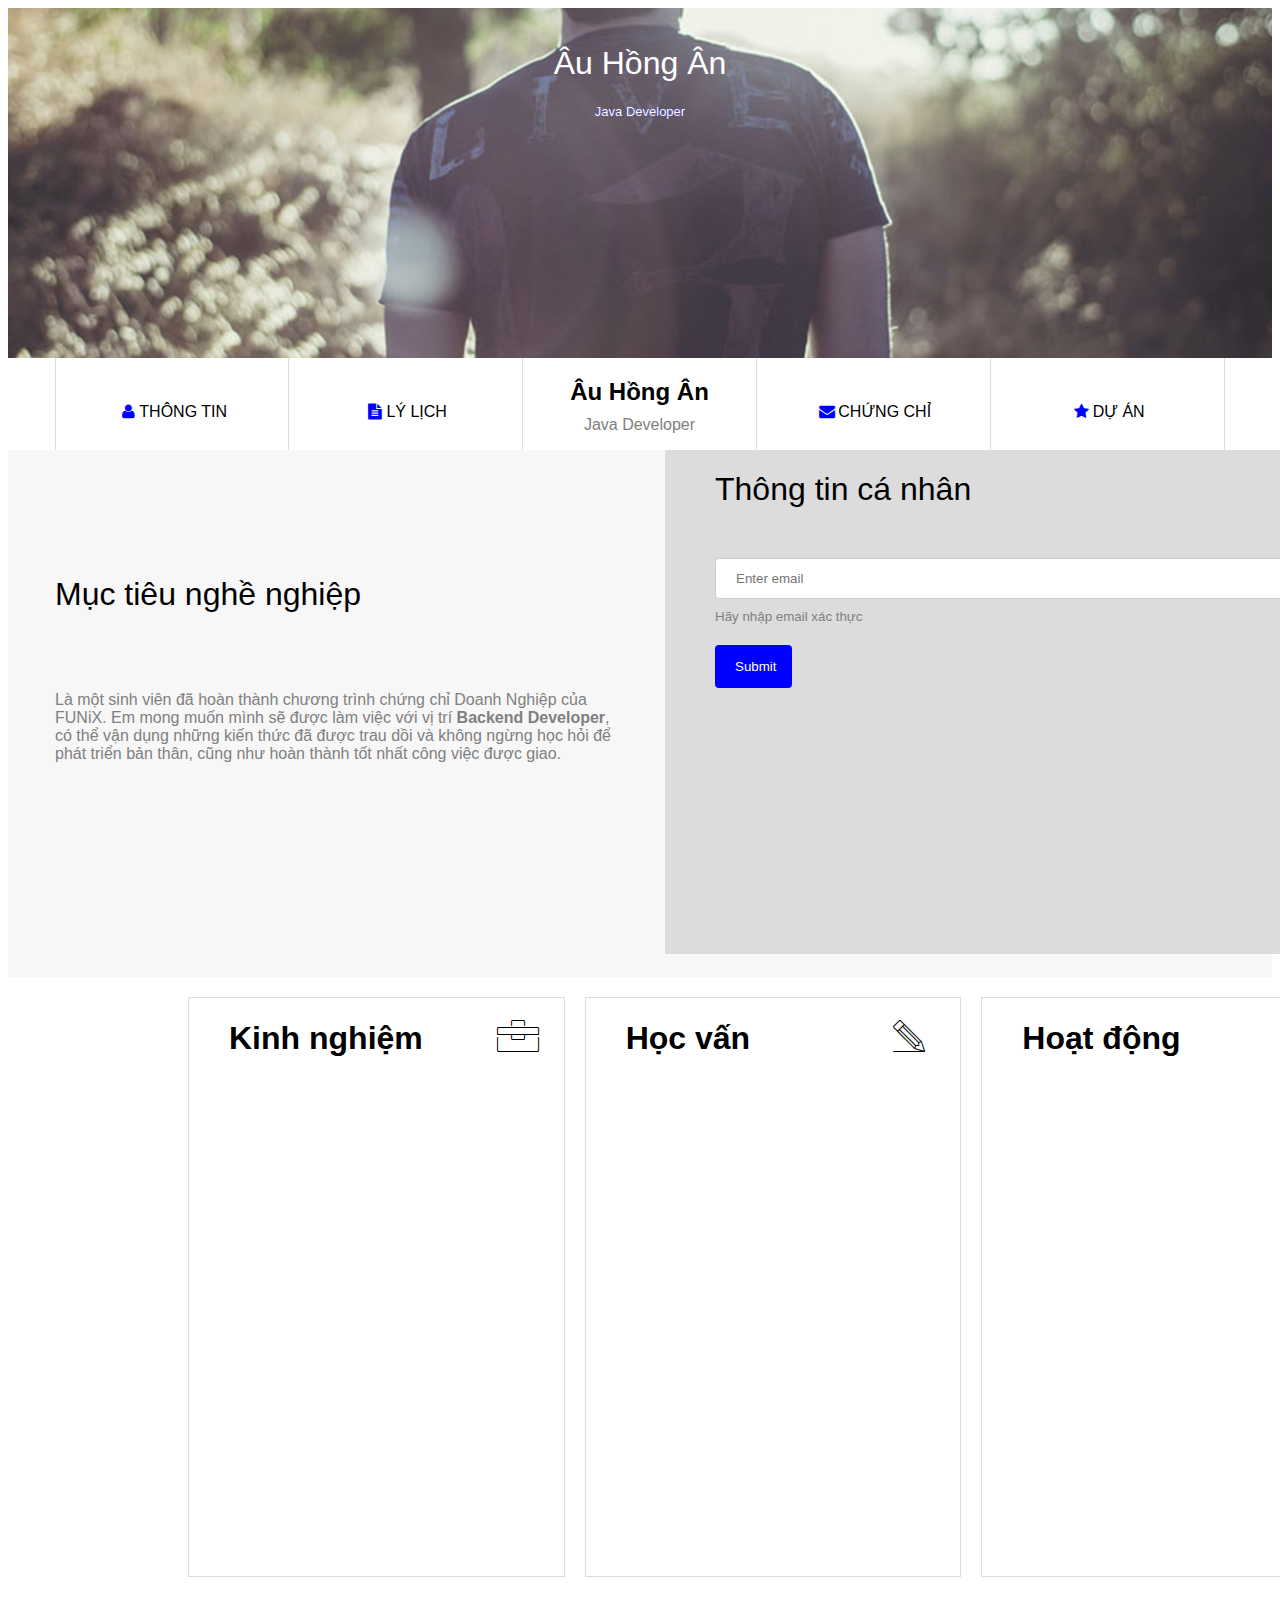
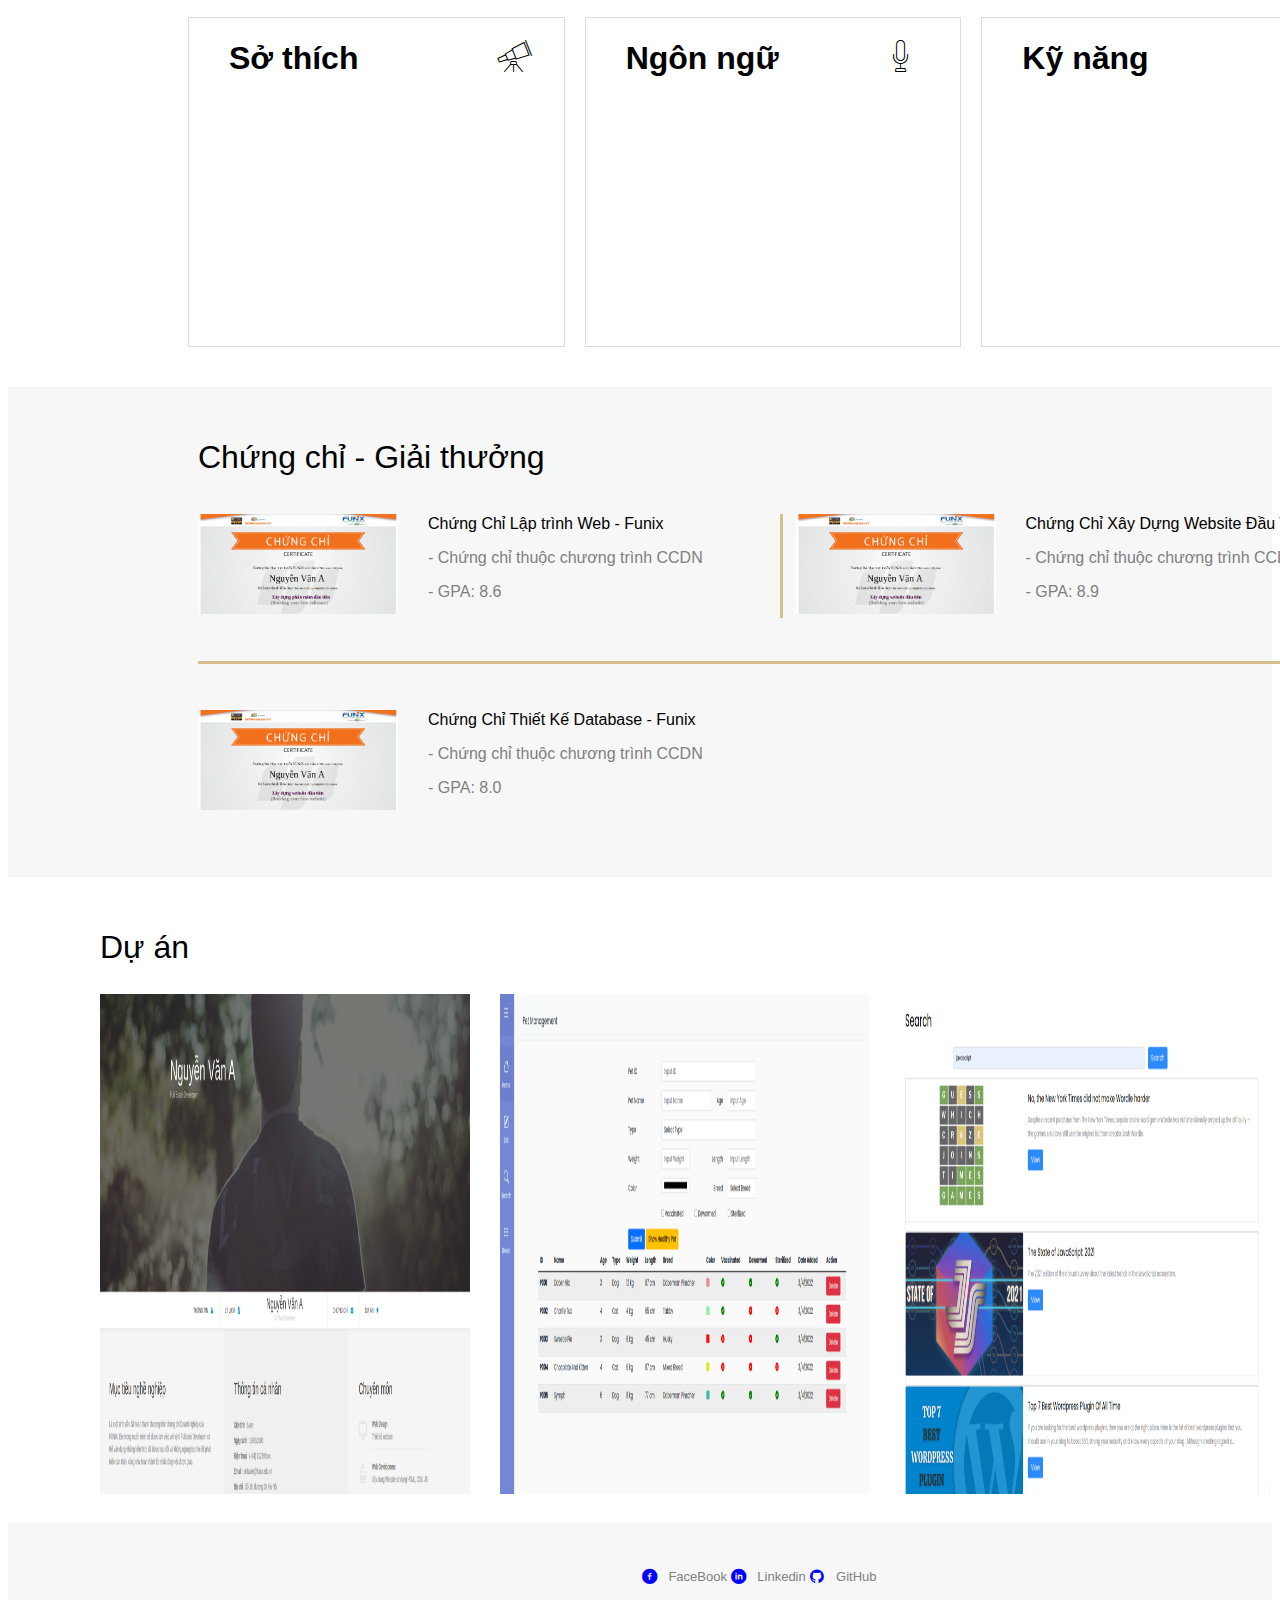
==== ASM3/index.html @ f23ddab5 "Add files via upload" ====
<!DOCTYPE html>
<html lang="en">
<head>
	<meta charset="UTF-8">
	<meta http-equiv="X-UA-Compatible" content="IE=edge">
	<meta name="viewport" content="width=device-width, initial-scale=1.0">
	<link rel="stylesheet" href="./css/laptop.css">
	<link rel="stylesheet" href="./css/tablet.css">
	<link rel="stylesheet" href="./css/mobile.css">
	<link rel="stylesheet" href="./css/font.css">
	<script src="./js/Js.js"></script>
	
	<title>Assignment 03</title>

</head>
<body onload="OnPageLoading()">
	
	<!--Banner  -->
	<div class="banner">
		<img src="./images/banner.jpg" alt="banner">
		<div class="title">
			<h1>Âu Hồng Ân</h1>
			<p >Java Developer</p>
		</div>
	</div>

	<!--Ending Banner  -->


	<!--Navbar  -->
	
	<section id="nav-bar">
		<nav class="container">
			<a id="info"><i class="icon-user"></i>Thông tin</a>
			<a><i class="icon-doc-text-inv mobile"></i>Lý lịch</a>
			<div  class="title2">
				<h2 class="namepos">Âu Hồng Ân</h2>
				<p class="namepos">Java Developer</p>
			</div>
			<a><i class="icon-mail-alt mobile-cer"></i>Chứng chỉ</a>
			<a> <i class="icon-star-1 mobile-project"></i>Dự Án</a>
		</nav> 
	</section>

	<!--Ending Navbar  -->

	<!--About  -->
	<section id="about" class="bg-grey">
		<div class="container">
			<div id="item1">
				<div id="target">
					<h1 class="section-title">Mục tiêu nghề nghiệp</h1>
					<p style="padding-top: 20px">
						Là một sinh viên đã hoàn thành chương trình chứng chỉ Doanh
						Nghiệp của FUNiX. Em mong muốn mình sẽ được làm việc với vị
						trí <b>Backend Developer</b>, có thể vận dụng những kiến
						thức đã được trau dồi và không ngừng học hỏi để phát triển
						bản thân, cũng như hoàn thành tốt nhất công việc được giao.
					</p>
				</div>
			</div>
			<div id="item2">
				<div id="personal-info" style="margin-top: 20px">
					<h1 class="section-title2">Thông tin cá nhân</h1>
					<div class="input">
						<input type="text" id="femail"  placeholder="Enter email">
						<p id="msg">Hãy nhập email xác thực</p>
						<input class="submit" type="submit" value="Submit" onclick="InputEmail()">
					</div>
				
					<div class="mt-40 info">
						<p><span>Giới tính</span> : Nam</p>
						<p><span>Ngày sinh</span> : 19/05/1989</p>
						<p><span>Điện thoại</span> : (+84) 912398xxx</p>
						<p><span>Email</span> : sinhvien@funix.edu.vn</p>
						<p><span>Địa chỉ</span> : Quận 6, Sài Gòn</p>
						<p><span>Website</span> : https://abc.tech</p>
					</div>
					
					<div class="icon">
						<a class="icon-twitter"></a>
						<a class="icon-facebook"></a>
						<a class="icon-google"></a>
						<a class="icon-linkedin"></a>
					</div>
					
				</div>
			</div>
		
			
			
		</div>
	</section>

	<!--Ending About  -->

	<!--JobInfo  -->

	<section id="job-info">
		<div class="container">
			<div id="experience" class="div">
				<div class="SubDiv">
					<h1>Kinh nghiệm</h1>
					<h1 class="ic-toolbox"></h1>
					<p class="view">Viewmore</p>
					
				</div>

				<div class="SubDiv2">
					<input type="radio" checked>
					<label>Java Backend Developer Công Ty X</label>
					<div class="timeline">
						<p>5/2022 - </p>
						<p id="current">Hiện tại</p>
					</div>
					<div class="content">
						<p>- Xây dựng, phát triển Website trên thiết kế yêu cầu đã có</p>
						<p>- Sử dụng Mysql, SqlServer, và truy vấn SQL</p>
						<p>- Dùng ngôn ngữ lập trình Java</p>
					</div>
					
					<br>
					
					<input type="radio" checked>
					<label>.Net Backend Developer Công Ty Y</label>
					<div class="timeline">
						<p>6/2021-4/2022 </p>
					</div>
					<div class="content">
						<p>- Xây dựng, phát triển Website trên thiết kế yêu cầu đã có</p>
						<p>- Sử dụng Mysql, SqlServer, và truy vấn SQL, C#</p>
					</div>
				</div>
				
			</div>
			<div id ="education" class="div">
				<div class="SubDiv">
					<h1 id="edu">Học vấn</h1>
					<h1 class="ic-pencil"></h1>	
					<p id="viewmoreedu"class="view">Viewmore</p>
				</div>

				<div class="SubDiv2">
					<input type="radio" checked>
					<label>Funix</label>
					<div class="timeline">
						<p>6/2021-5/2022 </p>
					</div>
					<div class="content">
						<p>- Chứng chỉ doanh nghiệp Java Developer</p>
						<p>- GPA: 8/10</p>
					</div>
					<br>
					<input type="radio" checked>
					<label>Cử Nhân Đại Học Khoa Học Tự Nhiên</label>
					<div class="timeline">
						<p>12/2018-7/2022 </p>
					</div>
					<div class="content">
						<p>- Chuyên ngành IT</p>
						<p>- GPA 7/10</p>
					</div>
					<br>
					<input type="radio" checked>
					<label>Cử Nhân UEH</label>
					<div class="timeline">
						<p>12/2016-7/2018 </p>
					</div>
					<div class="content">
						<p>- Kế Toán Doanh Nghiệp</p>
						<p>- GPA 6/10</p>
					</div>
				</div>
				
			</div>
			<div id ="operation" class="div" >
				<div class="SubDiv">
					<h1>Hoạt động</h1>
					<h1 class="ic-toolbox"></h1>
					<p class="view">Viewmore</p>
				</div>

				<div class="SubDiv2">
					<input type="radio" checked>
					<label>FPT Edu Hackathon 2019</label>
					<div class="timeline">
						<p>3/2019-5/2019</p>
					</div>
					<div class="content">
						<p>- Giải 3 bảng A</p>
						<p>- Đề tài: Trang web phân loại rác</p>
					</div>
					<br>
					<input type="radio" checked>
					<label>Câu lạc bộ Z</label>
					<div class="timeline">
						<p>8/2016-8/2017 </p>
					</div>
					<div class="content">
						<p>- Trưởng ban chuyên môn</p>
					</div>
				</div>
				
			</div>
			<div id="favourite" class="div">
				<div class="SubDiv">
					<h1>Sở thích</h1>
					<h1 class="ic-telescope"></h1>
					<p class="view">Viewmore</p>
				</div>
				<div class="Icon">
					<div class="fav">
						<h1 class="ic-megaphone"></h1>
						
					</div class="fav">
					<div class="fav">
						<h1 class="ic-strategy" style="margin-left: 18px"></h1>
					</div>
					<div class="fav">
						<h1 class="ic-hotairballoon" style="margin-left: 15px"></h1>
					</div>
					
					<div class="fav">
						<h1 class="ic-basket"></h1>
					</div>
					
				</div>
				<div id="ic" class="titlefavou" >
				
					<p>Âm Nhạc</p>
					<p>Chơi Game</p>
					<p>Du Lịch</p>
					<p>Nấu Ăn</p>
				</div>
				
				
			
			</div>
			<div id="language" class="div">
				<div class="SubDiv">
					<h1>Ngôn ngữ</h1>
					<h1 class="ic-mic"></h1>
					<p class="view">Viewmore</p>
				</div>
				<div class="evaluation">
					<div>
						<p>Tiếng Anh - IELTS 7.0</p>
						<div class="Inlines">
						 	<p class="inline" style="background-color: blue"></p>
							<p class="inline" style="background-color: blue"></p>
							<p class="inline"></p>
						</div>
						<p>Tiếng Nhật - JLPT N4</p>
						<div class="Inlines">
						 	<p class="inline" style="background-color: blue"></p>
							<p class="inline"></p>
							<p class="inline"></p>
						</div>
					</div>
		
				</div>
				
			</div>
			<div id="skills" class="div">
				<div class="SubDiv">
					<h1>Kỹ năng</h1>
					<h1 class="ic-tools-2"></h1>
					<p class="view">Viewmore</p>
				</div>
				<div class="evaluation">
					<div>
						<p>DSA/GT/DB: Intermediate</p>
						<div class="Inlines">
							<p class="inline" style="background-color: blue"></p>
							<p class="inline" style="background-color: blue"></p>
							<p class="inline"></p>
						</div>
						<p>Java: Intermediate </p>
						<div class="Inlines">
						 	<p class="inline" style="background-color: blue"></p>
							<p class="inline" style="background-color: blue"></p>
							<p class="inline"></p>
						</div>
						<p>C#: Intermediate </p>
						<div class="Inlines">
						 	<p class="inline" style="background-color: blue"></p>
							<p class="inline" style="background-color: blue"></p>
							<p class="inline"></p>
						</div>
				
					</div>
				</div>
			</div>
			
		</div>
	</section>
	<!--Mobile -->
	<section id="job-info-mobile">
		<div class="container">
			<div id="experience" class="div">
				<div class="SubDiv">
					<h1>Kinh nghiệm</h1>
					<h1 class="ic-toolbox"></h1>
					<p class="view">Viewmore</p>
					
				</div>

				<div class="SubDiv2">
					<input type="radio" checked>
					<label>Java Backend Developer Công Ty X</label>
					<div class="timeline">
						<p>5/2022 - </p>
						<p id="current">Hiện tại</p>
					</div>
					<div class="content">
						<p>- Xây dựng, phát triển Website trên thiết kế yêu cầu đã có</p>
						<p>- Sử dụng Mysql, SqlServer, và truy vấn SQL</p>
						<p>- Dùng ngôn ngữ lập trình Java</p>
					</div>
					
					<br>
					
					<input type="radio" checked>
					<label>.Net Backend Developer Công Ty Y</label>
					<div class="timeline">
						<p>6/2021-4/2022 </p>
					</div>
					<div class="content">
						<p>- Xây dựng, phát triển Website trên thiết kế yêu cầu đã có</p>
						<p>- Sử dụng Mysql, SqlServer, và truy vấn SQL, C#</p>
					</div>
				</div>
				
			</div>
			<div id ="education" class="div">
				<div class="SubDiv">
					<h1 id="edu">Học vấn</h1>
					<h1 class="ic-pencil"></h1>	
					<p id="viewmoreedu"class="view">Viewmore</p>
				</div>

				<div class="SubDiv2">
					<input type="radio" checked>
					<label>Funix</label>
					<div class="timeline">
						<p>6/2021-5/2022 </p>
					</div>
					<div class="content">
						<p>- Chứng chỉ doanh nghiệp Java Developer</p>
						<p>- GPA: 8/10</p>
					</div>
					<br>
					<input type="radio" checked>
					<label>Cử Nhân Đại Học Khoa Học Tự Nhiên</label>
					<div class="timeline">
						<p>12/2018-7/2022 </p>
					</div>
					<div class="content">
						<p>- Chuyên ngành IT</p>
						<p>- GPA 7/10</p>
					</div>
					<br>
					<input type="radio" checked>
					<label>Cử Nhân UEH</label>
					<div class="timeline">
						<p>12/2016-7/2018 </p>
					</div>
					<div class="content">
						<p>- Kế Toán Doanh Nghiệp</p>
						<p>- GPA 6/10</p>
					</div>
				</div>
				
			</div>
			<div id ="operation" class="div" >
				<div class="SubDiv">
					<h1>Hoạt động</h1>
					<h1 class="ic-toolbox"></h1>
					<p class="view">Viewmore</p>
				</div>

				<div class="SubDiv2">
					<input type="radio" checked>
					<label>FPT Edu Hackathon 2019</label>
					<div class="timeline">
						<p>3/2019-5/2019</p>
					</div>
					<div class="content">
						<p>- Giải 3 bảng A</p>
						<p>- Đề tài: Trang web phân loại rác</p>
					</div>
					<br>
					<input type="radio" checked>
					<label>Câu lạc bộ Z</label>
					<div class="timeline">
						<p>8/2016-8/2017 </p>
					</div>
					<div class="content">
						<p>- Trưởng ban chuyên môn</p>
					</div>
				</div>
				
			</div>
			<div id="favourite" class="div">
				<div class="SubDiv">
					<h1>Sở thích</h1>
					<h1 class="ic-telescope"></h1>
					<p class="view">Viewmore</p>
				</div>
				<div class="Icon">
					<div class="fav">
						<h1 class="ic-megaphone"></h1>
						
					</div class="fav">
					<div class="fav">
						<h1 class="ic-strategy" style="margin-left: 18px"></h1>
					</div>
					<div class="fav">
						<h1 class="ic-hotairballoon" style="margin-left: 15px"></h1>
					</div>
					
					<div class="fav">
						<h1 class="ic-basket"></h1>
					</div>
					
				</div>
				<div id="ic" class="titlefavou" >
				
					<p>Âm Nhạc</p>
					<p>Chơi Game</p>
					<p>Du Lịch</p>
					<p>Nấu Ăn</p>
				</div>
				
				
			
			</div>
			<div id="language" class="div">
				<div class="SubDiv">
					<h1>Ngôn ngữ</h1>
					<h1 class="ic-mic"></h1>
					<p class="view">Viewmore</p>
				</div>
				<div class="evaluation">
					<div>
						<p>Tiếng Anh - IELTS 7.0</p>
						<div class="Inlines">
						 	<p class="inline" style="background-color: blue"></p>
							<p class="inline" style="background-color: blue"></p>
							<p class="inline"></p>
						</div>
						<p>Tiếng Nhật - JLPT N4</p>
						<div class="Inlines">
						 	<p class="inline" style="background-color: blue"></p>
							<p class="inline"></p>
							<p class="inline"></p>
						</div>
					</div>
		
				</div>
				
			</div>
			<div id="skills" class="div">
				<div class="SubDiv">
					<h1>Kỹ năng</h1>
					<h1 class="ic-tools-2"></h1>
					<p class="view">Viewmore</p>
				</div>
				<div class="evaluation">
					<div>
						<p>DSA/GT/DB: Intermediate</p>
						<div class="Inlines">
							<p class="inline" style="background-color: blue"></p>
							<p class="inline" style="background-color: blue"></p>
							<p class="inline"></p>
						</div>
						<p>Java: Intermediate </p>
						<div class="Inlines">
						 	<p class="inline" style="background-color: blue"></p>
							<p class="inline" style="background-color: blue"></p>
							<p class="inline"></p>
						</div>
						<p>C#: Intermediate </p>
						<div class="Inlines">
						 	<p class="inline" style="background-color: blue"></p>
							<p class="inline" style="background-color: blue"></p>
							<p class="inline"></p>
						</div>
				
					</div>
				</div>
			</div>
			
		</div>
	</section>
	<!--Mobile -->
	<!--Ending JobInfo  -->

	<!--certificate  -->
	<section id="certificate" class="bg-grey">
		<div class="container">
			<h1 class="section-title">
				Chứng chỉ - Giải thưởng
			</h1>
			<div class="detail">
				<div class="row1">
					<div class="column">
						<div class="column1" id="cell00">
							<div class="subcolumn">
								<div class="subcolumn1" >
									<img src="./images/Cert_PRF.png" width="200" height="100">
								</div>
								<div class="subcolumn2">
									<div class="namecer">
										<p>Chứng Chỉ Lập trình Web - Funix</p>
									</div>
									<div class="contentcer">
										<p>- Chứng chỉ thuộc chương trình CCDN</p>
										<p>- GPA: 8.6</p>
									</div>
									
								</div>
							</div>
						</div>
						<div class="column2">
							<div class="subcolumn">
								<div class="subcolumn1">
									<img src="./images/Cert_WEB.png" width="200" height="100">
								</div>
								<div class="subcolumn2">
									<div class="namecer">
										<p>Chứng Chỉ Xây Dựng Website Đầu Tiên</p>
									</div>
									<div class="contentcer">
										<p>- Chứng chỉ thuộc chương trình CCDN</p>
										<p>- GPA: 8.9</p>
									</div>
									
								</div>
							</div>
						</div>
					</div>
			
				</div>
				<div class="row2">
					<div class="column">
						<div class="column1" style="margin-top: 45px;">
							<div class="subcolumn">
								<div class="subcolumn1" >
									<img src="./images/Cert_DBI.png" width="200" height="100">
								</div>
								<div class="subcolumn2">
									<div class="namecer">
										<p>Chứng Chỉ Thiết Kế Database - Funix</p>
									</div>
									<div class="contentcer">
										<p>- Chứng chỉ thuộc chương trình CCDN</p>
										<p>- GPA: 8.0</p>
									</div>
									
								</div>
							</div>
						</div>
						
					</div>
					
				</div>
				<div class="row3">
					<div class="column">
						<div class="column1" style="margin-top: 45px;">
							<div class="subcolumn">
								<div class="subcolumn1" >
									<img src="./images/Cert_DBI.png" width="200" height="100">
								</div>
								<div class="subcolumn2">
									<div class="namecer">
										<p>Chứng Chỉ Xây Dựng Website Đầu Tiên</p>
									</div>
									<div class="contentcer">
										<p>- Chứng chỉ thuộc chương trình CCDN</p>
										<p>- GPA: 8.9</p>
									</div>
									
								</div>
							</div>
						</div>
						
					</div>
					
				</div>
			</div>

		</div>
	</section>
	<!--Ending certificate  -->

	<!--Project  -->
	<section id="project">
		<div class="container">
			<h1 class="section-title">
				Dự án
			</h1>
			<div class="colProject">
				<div class="project">
					<img id="img-project1" class="img-project" src="./images/project_1.png">
				</div>
				<div class="project">
					<img id="img-project2" class="img-project" src="./images/project_2.png">
				</div>
				<div class="project">
					<img id="img-project3" class="img-project" src="./images/project_3.png">
				</div>
			</div>
		</div>
	</section>
	<!--Ending Project  -->

	<!--footer-->
	<section id="footer" class="bg-grey">
		<div class="container">
			<div class="foot">
				<p class="ficon icon-facebook-circled"></p>
				<p class="content">FaceBook</p>
			</div>
			<div id="f1" class="foot" >
				<p class="ficon icon-linkedin-circled"></p>
				<p class="content">Linkedin</p>
			</div>
			<div id="f2" class="foot">
				<p class="ficon icon-github-circled"></p>
				<p class="content">GitHub</p>
			</div>
			
		</div>
	</section>
	<!--Ending footer-->
</body>
</html>
---- ASM3/css/laptop.css ----
/*{
   margin:10px;
}*/

.bg-grey {
  background: #f7f7f7;
    margin-top: -20px;
}

#about{
    margin-top: -20px;
}
section > .container{
    width: 1170px;
    margin: auto;
    display: block;

}

#nav-bar {
    text-align: center;
    padding-top: 30px;

    
}

/*Banner*/
.banner {
    position: relative;
    text-align: center;
    color: white;
    height: 350px;
    
}

.banner img {
    width: 100%;
    height: 100%;
    object-fit: cover;
    
}

.title {
    position: absolute;
    top: 20%;
    left: 50%;
    font-family: Arial;
    transform: translate(-50%, -50%);
    
}

.title h1 {
    font-weight: 100;
    
}

.title p {
    margin-top: 5%;
    text-shadow: 0 0px blue;
    font-size: small;
}


/*Navbar*/
.container {
    display: grid;
    grid-template-columns : repeat(5,1fr);
    font-family: Arial;
    
}

#nav-bar .container {
    display: grid;
    grid-template-columns : repeat(5,1fr);
    margin-top: -30px;
    
}

#nav-bar a{
    border-right: 0.25px solid gainsboro;
    padding-top: 45px;
    text-transform: uppercase;   
}

.title2 {
    border-right: 0.25px solid gainsboro;
}

.title2 p {
    margin-top: -10px;
    color: gray;
}

#info {
   border-left: 0.25px solid gainsboro;
   font-size: medium;
}

i {
    color: blue;
}


/*About*/
#about .container{
    display: grid;
    grid-template-columns : 1fr 1fr;
    grid-template-rows: 0.5fr 0.10fr;
    margin-top: 20px;
    gap: 50px;
    
    align-items: center;
    
}

.icon a {
    color: blue;
}

.icon {
    padding-left: 50px;
}

#item2 {
   
    background-color: gainsboro;
    margin-bottom: -70px;
    margin-right: -150px;
}

.section-title {
    
    padding-right: 30px;
    margin-bottom: 58px;
    font-weight: 100;
    
}

#target p {
   color: grey;
}


.section-title2 {
    padding-left: 50px;
    font-weight: 100;
}

.mt-40 {
    padding-top: -20px;
    padding-left: 50px;
    visibility: hidden;
    
}


.mt-40 p{
    color: grey;
}

.mt-40 span{
    color: black;
}
/*ASM3*/
input[type=text], select {
    width: 100%;
    padding: 12px 20px;
    margin: 8px 0;
    display: inline-block;
    border: 1px solid #ccc;
    border-radius: 4px;
    box-sizing: border-box;
  }
  
  input[type=submit] {
    width: 12%;
    background-color: blue;
    text-align: center;
    color: white;
    padding: 14px 20px;
    margin: 8px 0;
    border: none;
    border-radius: 4px;
    cursor: pointer;
  }
  
  input[type=submit]:hover {
    background-color: blue;
    
  }
  
  .input {
    border-radius: 5px;
    background-color: gainsboro;
    padding: 20px;
    margin-left: 30px;
  }

  .input p {
    margin-top: 2px;
    color: grey;
    font-size: smaller;
  }


/*JOBINFO*/
#job-info{
    width: 2000px;
    height: 1000px;
}

#job-info .container {
    display: grid;
    grid-template-columns: 1fr 1fr 1fr;
    grid-template-rows: 600px 350px;
    gap: 20px;
    margin-left: 180px;
}

#job-info .container .div {
    border:1px solid gainsboro;
    margin-top: 20px;
}
.icon {
    visibility: hidden;
}

.SubDiv {
    display: grid;
    grid-template-columns: 4fr 1fr;
    margin-left: 40px;
}

.SubDiv2 {
    margin-left: 35px;
}

.timeline {
    display: flex;
    margin-left: 20px;
    font-style: italic;
    margin-top: -5px;
    font-size: small;
    color: grey;
}

#current {
    border-radius: 5px;
    border: 2px solid blue;
    background-color: blue;
    color: white;
}

.content {
    margin-left: 20px;
    font-size: small;
    color: grey;   
}

.fav {
    
    color: blue;
    height: 55px;
    width: 55px;
    border-radius: 50%;
    border: 2px solid blue;
}

.Icon {
    display: grid;
    grid-template-columns: 0.25fr 0.25fr 0.25fr 0.20fr;
    margin-left: 40px;

}

.fav h1{
    margin-left: 10px;
    margin-top: 10px;
}

.titlefavou {
    display: grid;
    grid-template-columns: 0.25fr 0.25fr 0.25fr 0.20fr;
    margin-left: 18px;
    text-align: center;
    color: grey;
}

/* EngLish and Skill */
.evaluation{
    
    display: grid;
    grid-template-rows: 1fr 1fr  1fr 1fr;
    row-gap: 20px;
    margin-left: 40px;
    color: grey;
    
}

/*Line of Evaluation */

.inline {
    background: gray;
    display: inline-block;
    height: 2px;
    margin-right: 10px;
    width: 45px;
    
}

.Inlines {
    margin-top: -20px;
}

/* Certification */

#certificate {
    height: 490px;
    margin-top: 10px;
}

#certificate .container {
    margin-left: 190px;
    padding-top: 30px;
}

.detail {
    display: grid;
    grid-template-rows: 150px 150px ;
    row-gap: 1px;
    margin-top: -20px;
    
}

.column {
    display: grid;
    grid-template-columns: 2fr 2fr ;
    gap: 1px;
}

.column2 {
    margin-left: 12px;
}

.subcolumn {
    display: grid;
    grid-template-columns: 0.5fr 1.5fr ;
    gap: 30px;

}

.subcolumn2 {
    margin-top: -15px;
}

#cell00 {
    border-right-style: solid;
    border-right-color: #d6c08d;
}

.row1 {
    border-bottom-style: solid;
    border-bottom-color: #d6c08d;
}

.contentcer {
    color: gray;
}

/*Project */

#project {
    height: 635px;    
}

#project {
    margin-left: 90px;
    padding-top: 30px;
}


.colProject {
    display: grid;
    grid-template-columns: 1fr 1fr 1fr ;
    gap: 30px;
    height: 495px;
    margin-top: -30px;
}

.project img{
    width: 370px; 
    height: 500px;
}

/*footer*/

#footer {
    height: 100px;
}

#footer .container {
    display: flex;
    margin-left: 630px;
    padding-top: 30px;
}

.foot {
    display: flex;
}

.ficon {
    color: blue;
}

.foot .content {
    margin-left: 8px;
    margin-top: 17px;
}

#f1 #f2 {
    margin-left: 10px;
}

/*SetUP btn View*/
.view:hover{
    border-radius: 50px;
    width: 30%;
    border: 2px solid yellow;
    background-color: yellow;
    text-align: center;
    color: black;
    
}


/*Turn OF Mobile*/
#job-info-mobile {
    display: none;
}

.row3 {
    display: none;
}
---- ASM3/css/tablet.css ----
/*{
   margin:10px;
}*/

@media screen and (max-width: 961px)  {
   body {
     width: 961px;
   }

   /*banner*/
   .banner{
        width: 720px;
   }

   .banner img {
        width: 850px;
   }

   .title {
        margin-top: 70px;
        margin-left: 55px;
   }

   /*nav-bar*/
   #nav-bar .container{
       width: 700px;
       height: 114px;
       margin-left: 60px;
   }

   #nav-bar a{
    margin-top: -10px;
    height: 80px; 
    padding-top: 65px;
    
  }

  .namepos {
    visibility :hidden;
  }
   
  /*About*/

  #about {
     margin-top: 20px;
  }

  #about .container {
    width: 780px;
    margin-left: 5px;
  }

  #item2 {
    width: 480px;
    height: 400px;
  }

  input[type=submit] {
    width: 24%;
  }
  /*JobInfo */ 

  #job-info {
    width: 800px;
    height: 2000px;
  }

  #job-info .container{
      width: 750px;
      height: 1500px;
      margin-left: 70px;
      display: grid;
      grid-template-columns: 1fr 1fr;
      grid-template-rows: 500px 500px 250px;
    
  }

  #experience {
    grid-row: 1/2;
  }

  #operation {
    grid-row: 1 / span 1;
    grid-column: 2 / span 1;
  }

  #education {
    grid-row: 2 / span 1;
    grid-column: 2 / span 1;
    font-size: x-small;
    height: max-content;
  
  }

  #edu {
    font-size: x-large;
  }

  #viewmoreedu {
      font-size: medium;
  }

  #favourite {
    grid-row: 3/ span 1 ;
    grid-column: 2 / span 1;
    height: 750px;
    
  }

  #skills {
    grid-row: 2/ span 2 ;
    grid-column: 1 / span 1;
  }

  #language {
    height: 550px;
  }

  /* Certification */



  #certificate .container {
    margin-left: 80px;
    width: max-content;
 
  }

  .section-title {
    width: max-content;
  }

  .detail {
    width: 790px;
    
  }

  .row1 {
     margin-top: -10px;
  }

  /*Project*/
  #project .container {
      width: 750px;
      margin-left: -10px;
  }

  .project img{
      width: 200px;
  }

  /*footer*/
  #footer .container {
    max-width: 900px;
    margin-left: 340px;
  }

  /*Turn OF Mobile*/
  #job-info-mobile {
    display: none;
  }

  .row3 {
    display: none;
  }

}
---- ASM3/css/mobile.css ----
@media screen and (max-width: 481px)  {
    body{
        width: 390px;
    }
    /*banner*/
   .banner {
        width: 390px;
    }

    .banner img {
        width: 380px;
        height: 490px;
    }

    .title {
        margin-left: 0%;
        width: 240px;
    }

    /*nav-bar*/
    #nav-bar {
        margin-top: 400px;
    
    }
    

    #nav-bar .container {
        display: grid;
        grid-template-columns : repeat(1,1fr);
        width: 150px;
        height: 10px;
        margin-top: -80%;
        margin-left: 20px;
        
    }

    .title2 {
        height: 0;
        width: 0;
    }

    #nav-bar .container a {
        height: 0;
        border-color: white;
        width: 160px;
    }

    .mobile {
        margin-left: -25px;
    }
    
    .mobile-cer {
        margin-left: 10px;
    }

    .mobile-project{
        margin-left: -30px;
    }

    /*About*/
    #about .container {
        display: grid;
        grid-template-columns: 1fr;
        width: 148px;
    }

    #item2 {
        max-width: 380px;
    }

    .section-title2 {
        margin-left: -30px;
    }
    .input {
        margin-left: 0;
    }

    #femail  {
        margin-left: 0px;
    }

    #msg {
        margin-left: 0px;
    }

    .submit {
        margin-left: -110px;
    }

    /*JobInfor*/

    #job-info {
        display: none;
    }

    #job-info-mobile {
        display: block;
        max-width: 380px;
        margin-top: 100px;
        height: 3800px;
    }

    .div {
        max-width: 380px;
    }
    #job-info-mobile .container .div {
        border:1px solid gainsboro;
        margin-top: 20px;
    }

    .icon {
        visibility: hidden;
    }
    
    .SubDiv {
        display: grid;
        grid-template-columns: 4fr 1fr;
        margin-left: 40px;
    }
    
    .SubDiv2 {
        margin-left: 35px;
    }
    
    .timeline {
        display: flex;
        margin-left: 20px;
        font-style: italic;
        margin-top: -5px;
        font-size: small;
        color: grey;
    }
    
    #current {
        border-radius: 5px;
        border: 2px solid blue;
        background-color: blue;
        color: white;
    }
    
    .content {
        margin-left: 20px;
        font-size: small;
        color: grey;   
    }
    
    .fav {
        
        color: blue;
        height: 55px;
        width: 55px;
        border-radius: 50%;
        border: 2px solid blue;
    }
    
    .Icon {
        display: grid;
        grid-template-columns: 0.25fr 0.25fr 0.25fr 0.20fr;
        margin-left: 40px;
    
    }
    
    .fav h1{
        margin-left: 10px;
        margin-top: 10px;
    }
    
    .titlefavou {
        display: grid;
        grid-template-columns: 0.25fr 0.25fr 0.25fr 0.20fr;
        margin-left: 18px;
        text-align: center;
        color: grey;
    }
    
    /* EngLish and Skill */
    .evaluation{
        
        display: grid;
        grid-template-rows: 1fr 1fr  1fr 1fr;
        row-gap: 20px;
        margin-left: 40px;
        color: grey;
        
    }
    
    /*Line of Evaluation */
    
    .inline {
        background: gray;
        display: inline-block;
        height: 2px;
        margin-right: 10px;
        width: 45px;
        
    }
    
    .Inlines {
        margin-top: -20px;
    }
    
 

    /*certificate*/
    #certificate {
        margin-top: -130px;
    }

    

    #certificate .container{
        max-width: 380px;
        margin-left: 10px;
        margin-top: 90px;
    }

    .detail {
        max-width: 350px;
        height: 500px;
    }
    /*Turn Of Column2 of tablet and laptop*/
    .column2 {
        display: none;
    }

    .subcolumn2 {
        width: 160px;
    }

    #cell00 {
        border-right-color: white
    }



    .row2 {
        margin-top: -30px;
        border-bottom-style: solid;
        border-bottom-color: #d6c08d;
    }

    .row3 {
        display: block;
        background: #f7f7f7;
        margin-left: -10px;
        margin-right: 0px;
        
    }

    /*project*/

    #project {
        margin-top: 100px;
        margin-left: 10px;
    }

    #project .container {
       max-width: 380px;
       height: 1590px;
    }

    .colProject {
        display: list-item;
    }

    #img-project1,#img-project2,#img-project3 {
        width: 390px;
        height: 645px;
    }


    /*footer*/

    #footer {
        margin-top: 1500px;
    }

   

    #footer .container {
        width: 380px;
        margin-left: 80px;
        padding-top: 30px;
    }
    
    

}
---- ASM3/css/font.css ----
@font-face {
	font-family: 'open_sanslight';
	src: url('../fonts/OpenSans-Light-webfont.eot');
	src: url('../fonts/OpenSans-Light-webfont.eot#iefix') format('embedded-opentype'),
		url('../fonts/OpenSans-Light-webfont.woff') format('woff'),
		url('../fonts/OpenSans-Light-webfont.ttf') format('truetype'),
		url('../fonts/OpenSans-Light-webfont.svg#open_sanslight') format('svg');
	font-weight: normal;
	font-style: normal;

}

@font-face {
	font-family: 'open_sansitalic';
	src: url('../fonts/OpenSans-Italic-webfont.eot');
	src: url('../fonts/OpenSans-Italic-webfont.eot#iefix') format('embedded-opentype'),
		url('../fonts/OpenSans-Italic-webfont.woff') format('woff'),
		url('../fonts/OpenSans-Italic-webfont.ttf') format('truetype'),
		url('../fonts/OpenSans-Italic-webfont.svg#open_sansitalic') format('svg');
	font-weight: normal;
	font-style: normal;

}

@font-face {
	font-family: 'open_sanssemibold';
	src: url('../fonts/OpenSans-Semibold-webfont.eot');
	src: url('../fonts/OpenSans-Semibold-webfont.eot#iefix') format('embedded-opentype'),
		url('../fonts/OpenSans-Semibold-webfont.woff') format('woff'),
		url('../fonts/OpenSans-Semibold-webfont.ttf') format('truetype'),
		url('../fonts/OpenSans-Semibold-webfont.svg#open_sanssemibold') format('svg');
	font-weight: normal;
	font-style: normal;

}


@font-face {
	font-family: 'open_sanslight_italic';
	src: url('../fonts/OpenSans-LightItalic-webfont.eot');
	src: url('../fonts/OpenSans-LightItalic-webfont.eot#iefix') format('embedded-opentype'),
		url('../fonts/OpenSans-LightItalic-webfont.woff') format('woff'),
		url('../fonts/OpenSans-LightItalic-webfont.ttf') format('truetype'),
		url('../fonts/OpenSans-LightItalic-webfont.svg#open_sanslight_italic') format('svg');
	font-weight: normal;
	font-style: normal;

}

@font-face {
	font-family: 'open_sansregular';
	src: url('../fonts/OpenSans-Regular-webfont.eot');
	src: url('../fonts/OpenSans-Regular-webfont.eot#iefix') format('embedded-opentype'),
		url('../fonts/OpenSans-Regular-webfont.woff') format('woff'),
		url('../fonts/OpenSans-Regular-webfont.ttf') format('truetype'),
		url('../fonts/OpenSans-Regular-webfont.svg#open_sansregular') format('svg');
	font-weight: normal;
	font-style: normal;

}


@font-face {
	font-family: 'fontello';
	src: url('../fonts/fontello.eot');
	src: url('../fonts/fontello.eot#iefix') format('embedded-opentype'),
		url('../fonts/fontello.woff') format('woff'),
		url('../fonts/fontello.ttf') format('truetype'),
		url('../fonts/fontello.svg#fontello') format('svg');
	font-weight: normal;
	font-style: normal;
}

[class^="icon-"]:before,
[class*=" icon-"]:before {
	font-family: "fontello";
	font-style: normal;
	font-weight: normal;
	speak: none;

	display: inline-block;
	text-decoration: inherit;
	width: 1em;
	margin-right: .2em;
	text-align: center;
	/* opacity: .8; */

	/* For safety - reset parent styles, that can break glyph codes*/
	font-variant: normal;
	text-transform: none;

	/* fix buttons height, for twitter bootstrap */
	line-height: 1em;

	/* Animation center compensation - margins should be symmetric */
	/* remove if not needed */
	margin-left: .2em;

	/* you can be more comfortable with increased icons size */
	/* font-size: 120%; */

	/* Font smoothing. That was taken from TWBS */
	-webkit-font-smoothing: antialiased;
	-moz-osx-font-smoothing: grayscale;

	/* Uncomment for 3D effect */
	/* text-shadow: 1px 1px 1px rgba(127, 127, 127, 0.3); */
}

.icon-emo-happy:before {
	content: '\e800';
}

/* '' */
.icon-emo-wink:before {
	content: '\e801';
}

/* '' */
.icon-emo-wink2:before {
	content: '\e802';
}

/* '' */
.icon-emo-unhappy:before {
	content: '\e803';
}

/* '' */
.icon-emo-sleep:before {
	content: '\e804';
}

/* '' */
.icon-emo-thumbsup:before {
	content: '\e805';
}

/* '' */
.icon-emo-devil:before {
	content: '\e806';
}

/* '' */
.icon-emo-surprised:before {
	content: '\e807';
}

/* '' */
.icon-emo-tongue:before {
	content: '\e808';
}

/* '' */
.icon-emo-coffee:before {
	content: '\e809';
}

/* '' */
.icon-emo-sunglasses:before {
	content: '\e80a';
}

/* '' */
.icon-emo-displeased:before {
	content: '\e80b';
}

/* '' */
.icon-emo-beer:before {
	content: '\e80c';
}

/* '' */
.icon-emo-grin:before {
	content: '\e80d';
}

/* '' */
.icon-emo-angry:before {
	content: '\e80e';
}

/* '' */
.icon-emo-saint:before {
	content: '\e80f';
}

/* '' */
.icon-emo-cry:before {
	content: '\e810';
}

/* '' */
.icon-emo-shoot:before {
	content: '\e811';
}

/* '' */
.icon-emo-squint:before {
	content: '\e812';
}

/* '' */
.icon-emo-laugh:before {
	content: '\e813';
}

/* '' */
.icon-spin1:before {
	content: '\e814';
}

/* '' */
.icon-spin2:before {
	content: '\e815';
}

/* '' */
.icon-spin3:before {
	content: '\e816';
}

/* '' */
.icon-spin4:before {
	content: '\e817';
}

/* '' */
.icon-spin5:before {
	content: '\e818';
}

/* '' */
.icon-spin6:before {
	content: '\e819';
}

/* '' */
.icon-firefox:before {
	content: '\e81a';
}

/* '' */
.icon-chrome:before {
	content: '\e81b';
}

/* '' */
.icon-opera:before {
	content: '\e81c';
}

/* '' */
.icon-ie:before {
	content: '\e81d';
}

/* '' */
.icon-crown:before {
	content: '\e81e';
}

/* '' */
.icon-crown-plus:before {
	content: '\e81f';
}

/* '' */
.icon-crown-minus:before {
	content: '\e820';
}

/* '' */
.icon-marquee:before {
	content: '\e821';
}

/* '' */
.icon-glass:before {
	content: '\e822';
}

/* '' */
.icon-music:before {
	content: '\e823';
}

/* '' */
.icon-search:before {
	content: '\e824';
}

/* '' */
.icon-mail:before {
	content: '\e825';
}

/* '' */
.icon-mail-alt:before {
	content: '\e826';
}

/* '' */
.icon-mail-squared:before {
	content: '\e827';
}

/* '' */
.icon-heart:before {
	content: '\e828';
}

/* '' */
.icon-heart-empty:before {
	content: '\e829';
}

/* '' */
.icon-star-1:before {
	content: '\e82a';
}

/* '' */
.icon-star-empty-1:before {
	content: '\e82b';
}

/* '' */
.icon-star-half:before {
	content: '\e82c';
}

/* '' */
.icon-star-half-alt:before {
	content: '\e82d';
}

/* '' */
.icon-user:before {
	content: '\e82e';
}

/* '' */
.icon-user-plus:before {
	content: '\e82f';
}

/* '' */
.icon-user-times:before {
	content: '\e830';
}

/* '' */
.icon-users:before {
	content: '\e831';
}

/* '' */
.icon-male:before {
	content: '\e832';
}

/* '' */
.icon-female:before {
	content: '\e833';
}

/* '' */
.icon-child:before {
	content: '\e834';
}

/* '' */
.icon-user-secret:before {
	content: '\e835';
}

/* '' */
.icon-video:before {
	content: '\e836';
}

/* '' */
.icon-videocam:before {
	content: '\e837';
}

/* '' */
.icon-picture:before {
	content: '\e838';
}

/* '' */
.icon-camera:before {
	content: '\e839';
}

/* '' */
.icon-camera-alt:before {
	content: '\e83a';
}

/* '' */
.icon-th-large:before {
	content: '\e83b';
}

/* '' */
.icon-th:before {
	content: '\e83c';
}

/* '' */
.icon-th-list:before {
	content: '\e83d';
}

/* '' */
.icon-ok:before {
	content: '\e83e';
}

/* '' */
.icon-ok-circled:before {
	content: '\e83f';
}

/* '' */
.icon-ok-circled2:before {
	content: '\e840';
}

/* '' */
.icon-ok-squared:before {
	content: '\e841';
}

/* '' */
.icon-cancel:before {
	content: '\e842';
}

/* '' */
.icon-cancel-circled:before {
	content: '\e843';
}

/* '' */
.icon-cancel-circled2:before {
	content: '\e844';
}

/* '' */
.icon-plus:before {
	content: '\e845';
}

/* '' */
.icon-plus-circled:before {
	content: '\e846';
}

/* '' */
.icon-plus-squared:before {
	content: '\e847';
}

/* '' */
.icon-plus-squared-alt:before {
	content: '\e848';
}

/* '' */
.icon-minus:before {
	content: '\e849';
}

/* '' */
.icon-minus-circled:before {
	content: '\e84a';
}

/* '' */
.icon-minus-squared:before {
	content: '\e84b';
}

/* '' */
.icon-minus-squared-alt:before {
	content: '\e84c';
}

/* '' */
.icon-help:before {
	content: '\e84d';
}

/* '' */
.icon-help-circled:before {
	content: '\e84e';
}

/* '' */
.icon-info-circled:before {
	content: '\e84f';
}

/* '' */
.icon-info:before {
	content: '\e850';
}

/* '' */
.icon-home:before {
	content: '\e851';
}

/* '' */
.icon-link:before {
	content: '\e852';
}

/* '' */
.icon-unlink:before {
	content: '\e853';
}

/* '' */
.icon-link-ext:before {
	content: '\e854';
}

/* '' */
.icon-link-ext-alt:before {
	content: '\e855';
}

/* '' */
.icon-attach:before {
	content: '\e856';
}

/* '' */
.icon-lock:before {
	content: '\e857';
}

/* '' */
.icon-lock-open:before {
	content: '\e858';
}

/* '' */
.icon-lock-open-alt:before {
	content: '\e859';
}

/* '' */
.icon-pin:before {
	content: '\e85a';
}

/* '' */
.icon-eye:before {
	content: '\e85b';
}

/* '' */
.icon-eye-off:before {
	content: '\e85c';
}

/* '' */
.icon-tag-1:before {
	content: '\e85d';
}

/* '' */
.icon-tags:before {
	content: '\e85e';
}

/* '' */
.icon-bookmark:before {
	content: '\e85f';
}

/* '' */
.icon-bookmark-empty:before {
	content: '\e860';
}

/* '' */
.icon-flag:before {
	content: '\e861';
}

/* '' */
.icon-flag-empty:before {
	content: '\e862';
}

/* '' */
.icon-flag-checkered:before {
	content: '\e863';
}

/* '' */
.icon-thumbs-up:before {
	content: '\e864';
}

/* '' */
.icon-thumbs-down:before {
	content: '\e865';
}

/* '' */
.icon-thumbs-up-alt:before {
	content: '\e866';
}

/* '' */
.icon-thumbs-down-alt:before {
	content: '\e867';
}

/* '' */
.icon-download:before {
	content: '\e868';
}

/* '' */
.icon-upload:before {
	content: '\e869';
}

/* '' */
.icon-download-cloud:before {
	content: '\e86a';
}

/* '' */
.icon-upload-cloud:before {
	content: '\e86b';
}

/* '' */
.icon-reply:before {
	content: '\e86c';
}

/* '' */
.icon-reply-all:before {
	content: '\e86d';
}

/* '' */
.icon-forward:before {
	content: '\e86e';
}

/* '' */
.icon-quote-left:before {
	content: '\e86f';
}

/* '' */
.icon-quote-right:before {
	content: '\e870';
}

/* '' */
.icon-code:before {
	content: '\e871';
}

/* '' */
.icon-export:before {
	content: '\e872';
}

/* '' */
.icon-export-alt:before {
	content: '\e873';
}

/* '' */
.icon-share:before {
	content: '\e874';
}

/* '' */
.icon-share-squared:before {
	content: '\e875';
}

/* '' */
.icon-pencil:before {
	content: '\e876';
}

/* '' */
.icon-pencil-squared:before {
	content: '\e877';
}

/* '' */
.icon-edit:before {
	content: '\e878';
}

/* '' */
.icon-print:before {
	content: '\e879';
}

/* '' */
.icon-retweet:before {
	content: '\e87a';
}

/* '' */
.icon-keyboard:before {
	content: '\e87b';
}

/* '' */
.icon-gamepad:before {
	content: '\e87c';
}

/* '' */
.icon-comment:before {
	content: '\e87d';
}

/* '' */
.icon-chat:before {
	content: '\e87e';
}

/* '' */
.icon-comment-empty:before {
	content: '\e87f';
}

/* '' */
.icon-chat-empty:before {
	content: '\e880';
}

/* '' */
.icon-bell:before {
	content: '\e881';
}

/* '' */
.icon-bell-alt:before {
	content: '\e882';
}

/* '' */
.icon-bell-off:before {
	content: '\e883';
}

/* '' */
.icon-bell-off-empty:before {
	content: '\e884';
}

/* '' */
.icon-attention-alt:before {
	content: '\e885';
}

/* '' */
.icon-attention:before {
	content: '\e886';
}

/* '' */
.icon-attention-circled:before {
	content: '\e887';
}

/* '' */
.icon-location:before {
	content: '\e888';
}

/* '' */
.icon-direction:before {
	content: '\e889';
}

/* '' */
.icon-compass:before {
	content: '\e88a';
}

/* '' */
.icon-trash:before {
	content: '\e88b';
}

/* '' */
.icon-trash-empty:before {
	content: '\e88c';
}

/* '' */
.icon-doc:before {
	content: '\e88d';
}

/* '' */
.icon-docs:before {
	content: '\e88e';
}

/* '' */
.icon-doc-text:before {
	content: '\e88f';
}

/* '' */
.icon-doc-inv:before {
	content: '\e890';
}

/* '' */
.icon-doc-text-inv:before {
	content: '\e891';
}

/* '' */
.icon-file-pdf:before {
	content: '\e892';
}

/* '' */
.icon-file-word:before {
	content: '\e893';
}

/* '' */
.icon-file-excel:before {
	content: '\e894';
}

/* '' */
.icon-file-powerpoint:before {
	content: '\e895';
}

/* '' */
.icon-file-image:before {
	content: '\e896';
}

/* '' */
.icon-file-archive:before {
	content: '\e897';
}

/* '' */
.icon-file-audio:before {
	content: '\e898';
}

/* '' */
.icon-file-video:before {
	content: '\e899';
}

/* '' */
.icon-file-code:before {
	content: '\e89a';
}

/* '' */
.icon-folder:before {
	content: '\e89b';
}

/* '' */
.icon-folder-open:before {
	content: '\e89c';
}

/* '' */
.icon-folder-empty:before {
	content: '\e89d';
}

/* '' */
.icon-folder-open-empty:before {
	content: '\e89e';
}

/* '' */
.icon-box:before {
	content: '\e89f';
}

/* '' */
.icon-rss:before {
	content: '\e8a0';
}

/* '' */
.icon-rss-squared:before {
	content: '\e8a1';
}

/* '' */
.icon-phone:before {
	content: '\e8a2';
}

/* '' */
.icon-phone-squared:before {
	content: '\e8a3';
}

/* '' */
.icon-fax:before {
	content: '\e8a4';
}

/* '' */
.icon-menu:before {
	content: '\e8a5';
}

/* '' */
.icon-cog:before {
	content: '\e8a6';
}

/* '' */
.icon-cog-alt:before {
	content: '\e8a7';
}

/* '' */
.icon-wrench:before {
	content: '\e8a8';
}

/* '' */
.icon-sliders:before {
	content: '\e8a9';
}

/* '' */
.icon-basket:before {
	content: '\e8aa';
}

/* '' */
.icon-cart-plus:before {
	content: '\e8ab';
}

/* '' */
.icon-cart-arrow-down:before {
	content: '\e8ac';
}

/* '' */
.icon-calendar:before {
	content: '\e8ad';
}

/* '' */
.icon-calendar-empty:before {
	content: '\e8ae';
}

/* '' */
.icon-login:before {
	content: '\e8af';
}

/* '' */
.icon-logout:before {
	content: '\e8b0';
}

/* '' */
.icon-mic:before {
	content: '\e8b1';
}

/* '' */
.icon-mute:before {
	content: '\e8b2';
}

/* '' */
.icon-volume-off:before {
	content: '\e8b3';
}

/* '' */
.icon-volume-down:before {
	content: '\e8b4';
}

/* '' */
.icon-volume-up:before {
	content: '\e8b5';
}

/* '' */
.icon-headphones:before {
	content: '\e8b6';
}

/* '' */
.icon-clock:before {
	content: '\e8b7';
}

/* '' */
.icon-lightbulb:before {
	content: '\e8b8';
}

/* '' */
.icon-block:before {
	content: '\e8b9';
}

/* '' */
.icon-resize-full:before {
	content: '\e8ba';
}

/* '' */
.icon-resize-full-alt:before {
	content: '\e8bb';
}

/* '' */
.icon-resize-small:before {
	content: '\e8bc';
}

/* '' */
.icon-resize-vertical:before {
	content: '\e8bd';
}

/* '' */
.icon-resize-horizontal:before {
	content: '\e8be';
}

/* '' */
.icon-move:before {
	content: '\e8bf';
}

/* '' */
.icon-zoom-in:before {
	content: '\e8c0';
}

/* '' */
.icon-zoom-out:before {
	content: '\e8c1';
}

/* '' */
.icon-down-circled2:before {
	content: '\e8c2';
}

/* '' */
.icon-up-circled2:before {
	content: '\e8c3';
}

/* '' */
.icon-left-circled2:before {
	content: '\e8c4';
}

/* '' */
.icon-right-circled2:before {
	content: '\e8c5';
}

/* '' */
.icon-down-dir:before {
	content: '\e8c6';
}

/* '' */
.icon-up-dir:before {
	content: '\e8c7';
}

/* '' */
.icon-left-dir:before {
	content: '\e8c8';
}

/* '' */
.icon-right-dir:before {
	content: '\e8c9';
}

/* '' */
.icon-down-open:before {
	content: '\e8ca';
}

/* '' */
.icon-left-open:before {
	content: '\e8cb';
}

/* '' */
.icon-right-open:before {
	content: '\e8cc';
}

/* '' */
.icon-up-open:before {
	content: '\e8cd';
}

/* '' */
.icon-angle-left:before {
	content: '\e8ce';
}

/* '' */
.icon-angle-right:before {
	content: '\e8cf';
}

/* '' */
.icon-angle-up:before {
	content: '\e8d0';
}

/* '' */
.icon-angle-down:before {
	content: '\e8d1';
}

/* '' */
.icon-angle-circled-left:before {
	content: '\e8d2';
}

/* '' */
.icon-angle-circled-right:before {
	content: '\e8d3';
}

/* '' */
.icon-angle-circled-up:before {
	content: '\e8d4';
}

/* '' */
.icon-angle-circled-down:before {
	content: '\e8d5';
}

/* '' */
.icon-angle-double-left:before {
	content: '\e8d6';
}

/* '' */
.icon-angle-double-right:before {
	content: '\e8d7';
}

/* '' */
.icon-angle-double-up:before {
	content: '\e8d8';
}

/* '' */
.icon-angle-double-down:before {
	content: '\e8d9';
}

/* '' */
.icon-down:before {
	content: '\e8da';
}

/* '' */
.icon-left:before {
	content: '\e8db';
}

/* '' */
.icon-right:before {
	content: '\e8dc';
}

/* '' */
.icon-up:before {
	content: '\e8dd';
}

/* '' */
.icon-down-big:before {
	content: '\e8de';
}

/* '' */
.icon-left-big:before {
	content: '\e8df';
}

/* '' */
.icon-right-big:before {
	content: '\e8e0';
}

/* '' */
.icon-up-big:before {
	content: '\e8e1';
}

/* '' */
.icon-right-hand:before {
	content: '\e8e2';
}

/* '' */
.icon-left-hand:before {
	content: '\e8e3';
}

/* '' */
.icon-up-hand:before {
	content: '\e8e4';
}

/* '' */
.icon-down-hand:before {
	content: '\e8e5';
}

/* '' */
.icon-left-circled:before {
	content: '\e8e6';
}

/* '' */
.icon-right-circled:before {
	content: '\e8e7';
}

/* '' */
.icon-up-circled:before {
	content: '\e8e8';
}

/* '' */
.icon-down-circled:before {
	content: '\e8e9';
}

/* '' */
.icon-cw:before {
	content: '\e8ea';
}

/* '' */
.icon-ccw:before {
	content: '\e8eb';
}

/* '' */
.icon-arrows-cw:before {
	content: '\e8ec';
}

/* '' */
.icon-level-up:before {
	content: '\e8ed';
}

/* '' */
.icon-level-down:before {
	content: '\e8ee';
}

/* '' */
.icon-shuffle:before {
	content: '\e8ef';
}

/* '' */
.icon-exchange:before {
	content: '\e8f0';
}

/* '' */
.icon-history:before {
	content: '\e8f1';
}

/* '' */
.icon-expand:before {
	content: '\e8f2';
}

/* '' */
.icon-collapse:before {
	content: '\e8f3';
}

/* '' */
.icon-expand-right:before {
	content: '\e8f4';
}

/* '' */
.icon-collapse-left:before {
	content: '\e8f5';
}

/* '' */
.icon-play:before {
	content: '\e8f6';
}

/* '' */
.icon-play-circled:before {
	content: '\e8f7';
}

/* '' */
.icon-play-circled2:before {
	content: '\e8f8';
}

/* '' */
.icon-stop:before {
	content: '\e8f9';
}

/* '' */
.icon-pause:before {
	content: '\e8fa';
}

/* '' */
.icon-to-end:before {
	content: '\e8fb';
}

/* '' */
.icon-to-end-alt:before {
	content: '\e8fc';
}

/* '' */
.icon-to-start:before {
	content: '\e8fd';
}

/* '' */
.icon-to-start-alt:before {
	content: '\e8fe';
}

/* '' */
.icon-fast-fw:before {
	content: '\e8ff';
}

/* '' */
.icon-fast-bw:before {
	content: '\e900';
}

/* '' */
.icon-eject:before {
	content: '\e901';
}

/* '' */
.icon-target:before {
	content: '\e902';
}

/* '' */
.icon-signal:before {
	content: '\e903';
}

/* '' */
.icon-wifi:before {
	content: '\e904';
}

/* '' */
.icon-award:before {
	content: '\e905';
}

/* '' */
.icon-desktop:before {
	content: '\e906';
}

/* '' */
.icon-laptop:before {
	content: '\e907';
}

/* '' */
.icon-tablet:before {
	content: '\e908';
}

/* '' */
.icon-mobile:before {
	content: '\e909';
}

/* '' */
.icon-inbox:before {
	content: '\e90a';
}

/* '' */
.icon-globe:before {
	content: '\e90b';
}

/* '' */
.icon-sun:before {
	content: '\e90c';
}

/* '' */
.icon-cloud:before {
	content: '\e90d';
}

/* '' */
.icon-flash:before {
	content: '\e90e';
}

/* '' */
.icon-moon:before {
	content: '\e90f';
}

/* '' */
.icon-umbrella-1:before {
	content: '\e910';
}

/* '' */
.icon-flight:before {
	content: '\e911';
}

/* '' */
.icon-fighter-jet:before {
	content: '\e912';
}

/* '' */
.icon-paper-plane:before {
	content: '\e913';
}

/* '' */
.icon-paper-plane-empty:before {
	content: '\e914';
}

/* '' */
.icon-space-shuttle:before {
	content: '\e915';
}

/* '' */
.icon-leaf:before {
	content: '\e916';
}

/* '' */
.icon-font:before {
	content: '\e917';
}

/* '' */
.icon-bold:before {
	content: '\e918';
}

/* '' */
.icon-medium:before {
	content: '\e919';
}

/* '' */
.icon-italic:before {
	content: '\e91a';
}

/* '' */
.icon-header:before {
	content: '\e91b';
}

/* '' */
.icon-paragraph:before {
	content: '\e91c';
}

/* '' */
.icon-text-height:before {
	content: '\e91d';
}

/* '' */
.icon-text-width:before {
	content: '\e91e';
}

/* '' */
.icon-align-left:before {
	content: '\e91f';
}

/* '' */
.icon-align-center:before {
	content: '\e920';
}

/* '' */
.icon-align-right:before {
	content: '\e921';
}

/* '' */
.icon-align-justify:before {
	content: '\e922';
}

/* '' */
.icon-list:before {
	content: '\e923';
}

/* '' */
.icon-indent-left:before {
	content: '\e924';
}

/* '' */
.icon-indent-right:before {
	content: '\e925';
}

/* '' */
.icon-list-bullet:before {
	content: '\e926';
}

/* '' */
.icon-list-numbered:before {
	content: '\e927';
}

/* '' */
.icon-strike:before {
	content: '\e928';
}

/* '' */
.icon-underline:before {
	content: '\e929';
}

/* '' */
.icon-superscript:before {
	content: '\e92a';
}

/* '' */
.icon-subscript:before {
	content: '\e92b';
}

/* '' */
.icon-table:before {
	content: '\e92c';
}

/* '' */
.icon-columns:before {
	content: '\e92d';
}

/* '' */
.icon-crop:before {
	content: '\e92e';
}

/* '' */
.icon-scissors:before {
	content: '\e92f';
}

/* '' */
.icon-paste:before {
	content: '\e930';
}

/* '' */
.icon-briefcase:before {
	content: '\e931';
}

/* '' */
.icon-suitcase:before {
	content: '\e932';
}

/* '' */
.icon-ellipsis:before {
	content: '\e933';
}

/* '' */
.icon-ellipsis-vert:before {
	content: '\e934';
}

/* '' */
.icon-off:before {
	content: '\e935';
}

/* '' */
.icon-road:before {
	content: '\e936';
}

/* '' */
.icon-list-alt:before {
	content: '\e937';
}

/* '' */
.icon-qrcode:before {
	content: '\e938';
}

/* '' */
.icon-barcode:before {
	content: '\e939';
}

/* '' */
.icon-book:before {
	content: '\e93a';
}

/* '' */
.icon-ajust:before {
	content: '\e93b';
}

/* '' */
.icon-tint:before {
	content: '\e93c';
}

/* '' */
.icon-toggle-off:before {
	content: '\e93d';
}

/* '' */
.icon-toggle-on:before {
	content: '\e93e';
}

/* '' */
.icon-check:before {
	content: '\e93f';
}

/* '' */
.icon-check-empty:before {
	content: '\e940';
}

/* '' */
.icon-circle:before {
	content: '\e941';
}

/* '' */
.icon-circle-empty:before {
	content: '\e942';
}

/* '' */
.icon-circle-thin:before {
	content: '\e943';
}

/* '' */
.icon-circle-notch:before {
	content: '\e944';
}

/* '' */
.icon-dot-circled:before {
	content: '\e945';
}

/* '' */
.icon-asterisk:before {
	content: '\e946';
}

/* '' */
.icon-gift:before {
	content: '\e947';
}

/* '' */
.icon-fire:before {
	content: '\e948';
}

/* '' */
.icon-magnet:before {
	content: '\e949';
}

/* '' */
.icon-chart-bar:before {
	content: '\e94a';
}

/* '' */
.icon-chart-area:before {
	content: '\e94b';
}

/* '' */
.icon-chart-pie:before {
	content: '\e94c';
}

/* '' */
.icon-chart-line:before {
	content: '\e94d';
}

/* '' */
.icon-ticket:before {
	content: '\e94e';
}

/* '' */
.icon-credit-card:before {
	content: '\e94f';
}

/* '' */
.icon-floppy:before {
	content: '\e950';
}

/* '' */
.icon-megaphone:before {
	content: '\e951';
}

/* '' */
.icon-hdd:before {
	content: '\e952';
}

/* '' */
.icon-key:before {
	content: '\e953';
}

/* '' */
.icon-fork:before {
	content: '\e954';
}

/* '' */
.icon-rocket:before {
	content: '\e955';
}

/* '' */
.icon-bug:before {
	content: '\e956';
}

/* '' */
.icon-certificate:before {
	content: '\e957';
}

/* '' */
.icon-tasks:before {
	content: '\e958';
}

/* '' */
.icon-filter:before {
	content: '\e959';
}

/* '' */
.icon-beaker:before {
	content: '\e95a';
}

/* '' */
.icon-magic:before {
	content: '\e95b';
}

/* '' */
.icon-cab:before {
	content: '\e95c';
}

/* '' */
.icon-taxi:before {
	content: '\e95d';
}

/* '' */
.icon-truck:before {
	content: '\e95e';
}

/* '' */
.icon-bus:before {
	content: '\e95f';
}

/* '' */
.icon-bicycle:before {
	content: '\e960';
}

/* '' */
.icon-motorcycle:before {
	content: '\e961';
}

/* '' */
.icon-train:before {
	content: '\e962';
}

/* '' */
.icon-subway:before {
	content: '\e963';
}

/* '' */
.icon-ship:before {
	content: '\e964';
}

/* '' */
.icon-money:before {
	content: '\e965';
}

/* '' */
.icon-euro:before {
	content: '\e966';
}

/* '' */
.icon-pound:before {
	content: '\e967';
}

/* '' */
.icon-dollar:before {
	content: '\e968';
}

/* '' */
.icon-rupee:before {
	content: '\e969';
}

/* '' */
.icon-yen:before {
	content: '\e96a';
}

/* '' */
.icon-rouble:before {
	content: '\e96b';
}

/* '' */
.icon-shekel:before {
	content: '\e96c';
}

/* '' */
.icon-try:before {
	content: '\e96d';
}

/* '' */
.icon-won:before {
	content: '\e96e';
}

/* '' */
.icon-bitcoin:before {
	content: '\e96f';
}

/* '' */
.icon-viacoin:before {
	content: '\e970';
}

/* '' */
.icon-sort:before {
	content: '\e971';
}

/* '' */
.icon-sort-down:before {
	content: '\e972';
}

/* '' */
.icon-sort-up:before {
	content: '\e973';
}

/* '' */
.icon-sort-alt-up:before {
	content: '\e974';
}

/* '' */
.icon-sort-alt-down:before {
	content: '\e975';
}

/* '' */
.icon-sort-name-up:before {
	content: '\e976';
}

/* '' */
.icon-sort-name-down:before {
	content: '\e977';
}

/* '' */
.icon-sort-number-up:before {
	content: '\e978';
}

/* '' */
.icon-sort-number-down:before {
	content: '\e979';
}

/* '' */
.icon-hammer:before {
	content: '\e97a';
}

/* '' */
.icon-gauge:before {
	content: '\e97b';
}

/* '' */
.icon-sitemap:before {
	content: '\e97c';
}

/* '' */
.icon-spinner:before {
	content: '\e97d';
}

/* '' */
.icon-coffee:before {
	content: '\e97e';
}

/* '' */
.icon-food:before {
	content: '\e97f';
}

/* '' */
.icon-beer:before {
	content: '\e980';
}

/* '' */
.icon-user-md:before {
	content: '\e981';
}

/* '' */
.icon-stethoscope:before {
	content: '\e982';
}

/* '' */
.icon-heartbeat:before {
	content: '\e983';
}

/* '' */
.icon-ambulance:before {
	content: '\e984';
}

/* '' */
.icon-medkit:before {
	content: '\e985';
}

/* '' */
.icon-h-sigh:before {
	content: '\e986';
}

/* '' */
.icon-bed:before {
	content: '\e987';
}

/* '' */
.icon-hospital:before {
	content: '\e988';
}

/* '' */
.icon-building:before {
	content: '\e989';
}

/* '' */
.icon-building-filled:before {
	content: '\e98a';
}

/* '' */
.icon-bank:before {
	content: '\e98b';
}

/* '' */
.icon-smile:before {
	content: '\e98c';
}

/* '' */
.icon-frown:before {
	content: '\e98d';
}

/* '' */
.icon-meh:before {
	content: '\e98e';
}

/* '' */
.icon-anchor:before {
	content: '\e98f';
}

/* '' */
.icon-terminal:before {
	content: '\e990';
}

/* '' */
.icon-eraser:before {
	content: '\e991';
}

/* '' */
.icon-puzzle:before {
	content: '\e992';
}

/* '' */
.icon-shield:before {
	content: '\e993';
}

/* '' */
.icon-extinguisher:before {
	content: '\e994';
}

/* '' */
.icon-bullseye:before {
	content: '\e995';
}

/* '' */
.icon-wheelchair:before {
	content: '\e996';
}

/* '' */
.icon-language:before {
	content: '\e997';
}

/* '' */
.icon-graduation-cap:before {
	content: '\e998';
}

/* '' */
.icon-paw:before {
	content: '\e999';
}

/* '' */
.icon-spoon:before {
	content: '\e99a';
}

/* '' */
.icon-cube:before {
	content: '\e99b';
}

/* '' */
.icon-cubes:before {
	content: '\e99c';
}

/* '' */
.icon-recycle:before {
	content: '\e99d';
}

/* '' */
.icon-tree:before {
	content: '\e99e';
}

/* '' */
.icon-database:before {
	content: '\e99f';
}

/* '' */
.icon-server:before {
	content: '\e9a0';
}

/* '' */
.icon-lifebuoy:before {
	content: '\e9a1';
}

/* '' */
.icon-rebel:before {
	content: '\e9a2';
}

/* '' */
.icon-empire:before {
	content: '\e9a3';
}

/* '' */
.icon-bomb:before {
	content: '\e9a4';
}

/* '' */
.icon-soccer-ball:before {
	content: '\e9a5';
}

/* '' */
.icon-tty:before {
	content: '\e9a6';
}

/* '' */
.icon-binoculars:before {
	content: '\e9a7';
}

/* '' */
.icon-plug:before {
	content: '\e9a8';
}

/* '' */
.icon-newspaper:before {
	content: '\e9a9';
}

/* '' */
.icon-calc:before {
	content: '\e9aa';
}

/* '' */
.icon-copyright:before {
	content: '\e9ab';
}

/* '' */
.icon-at:before {
	content: '\e9ac';
}

/* '' */
.icon-eyedropper:before {
	content: '\e9ad';
}

/* '' */
.icon-brush:before {
	content: '\e9ae';
}

/* '' */
.icon-birthday:before {
	content: '\e9af';
}

/* '' */
.icon-diamond:before {
	content: '\e9b0';
}

/* '' */
.icon-street-view:before {
	content: '\e9b1';
}

/* '' */
.icon-venus:before {
	content: '\e9b2';
}

/* '' */
.icon-mars:before {
	content: '\e9b3';
}

/* '' */
.icon-mercury:before {
	content: '\e9b4';
}

/* '' */
.icon-transgender:before {
	content: '\e9b5';
}

/* '' */
.icon-transgender-alt:before {
	content: '\e9b6';
}

/* '' */
.icon-venus-double:before {
	content: '\e9b7';
}

/* '' */
.icon-mars-double:before {
	content: '\e9b8';
}

/* '' */
.icon-venus-mars:before {
	content: '\e9b9';
}

/* '' */
.icon-mars-stroke:before {
	content: '\e9ba';
}

/* '' */
.icon-mars-stroke-v:before {
	content: '\e9bb';
}

/* '' */
.icon-mars-stroke-h:before {
	content: '\e9bc';
}

/* '' */
.icon-neuter:before {
	content: '\e9bd';
}

/* '' */
.icon-cc-visa:before {
	content: '\e9be';
}

/* '' */
.icon-cc-mastercard:before {
	content: '\e9bf';
}

/* '' */
.icon-cc-discover:before {
	content: '\e9c0';
}

/* '' */
.icon-cc-amex:before {
	content: '\e9c1';
}

/* '' */
.icon-cc-paypal:before {
	content: '\e9c2';
}

/* '' */
.icon-cc-stripe:before {
	content: '\e9c3';
}

/* '' */
.icon-adn:before {
	content: '\e9c4';
}

/* '' */
.icon-android:before {
	content: '\e9c5';
}

/* '' */
.icon-angellist:before {
	content: '\e9c6';
}

/* '' */
.icon-apple:before {
	content: '\e9c7';
}

/* '' */
.icon-behance:before {
	content: '\e9c8';
}

/* '' */
.icon-behance-squared:before {
	content: '\e9c9';
}

/* '' */
.icon-bitbucket:before {
	content: '\e9ca';
}

/* '' */
.icon-bitbucket-squared:before {
	content: '\e9cb';
}

/* '' */
.icon-buysellads:before {
	content: '\e9cc';
}

/* '' */
.icon-cc:before {
	content: '\e9cd';
}

/* '' */
.icon-codeopen:before {
	content: '\e9ce';
}

/* '' */
.icon-connectdevelop:before {
	content: '\e9cf';
}

/* '' */
.icon-css3:before {
	content: '\e9d0';
}

/* '' */
.icon-dashcube:before {
	content: '\e9d1';
}

/* '' */
.icon-delicious:before {
	content: '\e9d2';
}

/* '' */
.icon-deviantart:before {
	content: '\e9d3';
}

/* '' */
.icon-digg:before {
	content: '\e9d4';
}

/* '' */
.icon-dribbble:before {
	content: '\e9d5';
}

/* '' */
.icon-dropbox:before {
	content: '\e9d6';
}

/* '' */
.icon-drupal:before {
	content: '\e9d7';
}

/* '' */
.icon-facebook:before {
	content: '\e9d8';
}

/* '' */
.icon-facebook-squared:before {
	content: '\e9d9';
}

/* '' */
.icon-facebook-official:before {
	content: '\e9da';
}

/* '' */
.icon-flickr:before {
	content: '\e9db';
}

/* '' */
.icon-forumbee:before {
	content: '\e9dc';
}

/* '' */
.icon-foursquare:before {
	content: '\e9dd';
}

/* '' */
.icon-git-squared:before {
	content: '\e9de';
}

/* '' */
.icon-git:before {
	content: '\e9df';
}

/* '' */
.icon-github:before {
	content: '\e9e0';
}

/* '' */
.icon-github-squared:before {
	content: '\e9e1';
}

/* '' */
.icon-github-circled:before {
	content: '\e9e2';
}

/* '' */
.icon-gittip:before {
	content: '\e9e3';
}

/* '' */
.icon-google:before {
	content: '\e9e4';
}

/* '' */
.icon-gplus:before {
	content: '\e9e5';
}

/* '' */
.icon-gplus-squared:before {
	content: '\e9e6';
}

/* '' */
.icon-gwallet:before {
	content: '\e9e7';
}

/* '' */
.icon-hacker-news:before {
	content: '\e9e8';
}

/* '' */
.icon-html5:before {
	content: '\e9e9';
}

/* '' */
.icon-instagram:before {
	content: '\e9ea';
}

/* '' */
.icon-ioxhost:before {
	content: '\e9eb';
}

/* '' */
.icon-joomla:before {
	content: '\e9ec';
}

/* '' */
.icon-jsfiddle:before {
	content: '\e9ed';
}

/* '' */
.icon-lastfm:before {
	content: '\e9ee';
}

/* '' */
.icon-lastfm-squared:before {
	content: '\e9ef';
}

/* '' */
.icon-leanpub:before {
	content: '\e9f0';
}

/* '' */
.icon-linkedin-squared:before {
	content: '\e9f1';
}

/* '' */
.icon-linux:before {
	content: '\e9f2';
}

/* '' */
.icon-linkedin:before {
	content: '\e9f3';
}

/* '' */
.icon-maxcdn:before {
	content: '\e9f4';
}

/* '' */
.icon-meanpath:before {
	content: '\e9f5';
}

/* '' */
.icon-openid:before {
	content: '\e9f6';
}

/* '' */
.icon-pagelines:before {
	content: '\e9f7';
}

/* '' */
.icon-paypal:before {
	content: '\e9f8';
}

/* '' */
.icon-pied-piper-squared:before {
	content: '\e9f9';
}

/* '' */
.icon-pied-piper-alt:before {
	content: '\e9fa';
}

/* '' */
.icon-pinterest:before {
	content: '\e9fb';
}

/* '' */
.icon-pinterest-circled:before {
	content: '\e9fc';
}

/* '' */
.icon-pinterest-squared:before {
	content: '\e9fd';
}

/* '' */
.icon-qq:before {
	content: '\e9fe';
}

/* '' */
.icon-reddit:before {
	content: '\e9ff';
}

/* '' */
.icon-reddit-squared:before {
	content: '\ea00';
}

/* '' */
.icon-renren:before {
	content: '\ea01';
}

/* '' */
.icon-sellsy:before {
	content: '\ea02';
}

/* '' */
.icon-shirtsinbulk:before {
	content: '\ea03';
}

/* '' */
.icon-simplybuilt:before {
	content: '\ea04';
}

/* '' */
.icon-skyatlas:before {
	content: '\ea05';
}

/* '' */
.icon-skype:before {
	content: '\ea06';
}

/* '' */
.icon-slack:before {
	content: '\ea07';
}

/* '' */
.icon-slideshare:before {
	content: '\ea08';
}

/* '' */
.icon-soundcloud:before {
	content: '\ea09';
}

/* '' */
.icon-spotify:before {
	content: '\ea0a';
}

/* '' */
.icon-stackexchange:before {
	content: '\ea0b';
}

/* '' */
.icon-stackoverflow:before {
	content: '\ea0c';
}

/* '' */
.icon-steam:before {
	content: '\ea0d';
}

/* '' */
.icon-steam-squared:before {
	content: '\ea0e';
}

/* '' */
.icon-stumbleupon:before {
	content: '\ea0f';
}

/* '' */
.icon-stumbleupon-circled:before {
	content: '\ea10';
}

/* '' */
.icon-tencent-weibo:before {
	content: '\ea11';
}

/* '' */
.icon-trello:before {
	content: '\ea12';
}

/* '' */
.icon-tumblr:before {
	content: '\ea13';
}

/* '' */
.icon-tumblr-squared:before {
	content: '\ea14';
}

/* '' */
.icon-twitch:before {
	content: '\ea15';
}

/* '' */
.icon-note:before {
	content: '\ea16';
}

/* '' */
.icon-note-beamed:before {
	content: '\ea17';
}

/* '' */
.icon-music-1:before {
	content: '\ea18';
}

/* '' */
.icon-search-1:before {
	content: '\ea19';
}

/* '' */
.icon-flashlight:before {
	content: '\ea1a';
}

/* '' */
.icon-mail-1:before {
	content: '\ea1b';
}

/* '' */
.icon-heart-1:before {
	content: '\ea1c';
}

/* '' */
.icon-heart-empty-1:before {
	content: '\ea1d';
}

/* '' */
.icon-star:before {
	content: '\ea1e';
}

/* '' */
.icon-star-empty:before {
	content: '\ea1f';
}

/* '' */
.icon-user-1:before {
	content: '\ea20';
}

/* '' */
.icon-users-1:before {
	content: '\ea21';
}

/* '' */
.icon-user-add:before {
	content: '\ea22';
}

/* '' */
.icon-video-1:before {
	content: '\ea23';
}

/* '' */
.icon-picture-1:before {
	content: '\ea24';
}

/* '' */
.icon-camera-1:before {
	content: '\ea25';
}

/* '' */
.icon-layout:before {
	content: '\ea26';
}

/* '' */
.icon-menu-1:before {
	content: '\ea27';
}

/* '' */
.icon-check-1:before {
	content: '\ea28';
}

/* '' */
.icon-cancel-1:before {
	content: '\ea29';
}

/* '' */
.icon-cancel-circled-1:before {
	content: '\ea2a';
}

/* '' */
.icon-cancel-squared:before {
	content: '\ea2b';
}

/* '' */
.icon-plus-1:before {
	content: '\ea2c';
}

/* '' */
.icon-plus-circled-1:before {
	content: '\ea2d';
}

/* '' */
.icon-plus-squared-1:before {
	content: '\ea2e';
}

/* '' */
.icon-minus-1:before {
	content: '\ea2f';
}

/* '' */
.icon-minus-circled-1:before {
	content: '\ea30';
}

/* '' */
.icon-minus-squared-1:before {
	content: '\ea31';
}

/* '' */
.icon-help-1:before {
	content: '\ea32';
}

/* '' */
.icon-help-circled-1:before {
	content: '\ea33';
}

/* '' */
.icon-info-1:before {
	content: '\ea34';
}

/* '' */
.icon-info-circled-1:before {
	content: '\ea35';
}

/* '' */
.icon-back:before {
	content: '\ea36';
}

/* '' */
.icon-home-1:before {
	content: '\ea37';
}

/* '' */
.icon-link-1:before {
	content: '\ea38';
}

/* '' */
.icon-attach-1:before {
	content: '\ea39';
}

/* '' */
.icon-lock-1:before {
	content: '\ea3a';
}

/* '' */
.icon-lock-open-1:before {
	content: '\ea3b';
}

/* '' */
.icon-eye-1:before {
	content: '\ea3c';
}

/* '' */
.icon-tag:before {
	content: '\ea3d';
}

/* '' */
.icon-bookmark-1:before {
	content: '\ea3e';
}

/* '' */
.icon-bookmarks:before {
	content: '\ea3f';
}

/* '' */
.icon-flag-1:before {
	content: '\ea40';
}

/* '' */
.icon-thumbs-up-1:before {
	content: '\ea41';
}

/* '' */
.icon-thumbs-down-1:before {
	content: '\ea42';
}

/* '' */
.icon-download-1:before {
	content: '\ea43';
}

/* '' */
.icon-upload-1:before {
	content: '\ea44';
}

/* '' */
.icon-upload-cloud-1:before {
	content: '\ea45';
}

/* '' */
.icon-reply-1:before {
	content: '\ea46';
}

/* '' */
.icon-reply-all-1:before {
	content: '\ea47';
}

/* '' */
.icon-forward-1:before {
	content: '\ea48';
}

/* '' */
.icon-quote:before {
	content: '\ea49';
}

/* '' */
.icon-code-1:before {
	content: '\ea4a';
}

/* '' */
.icon-export-1:before {
	content: '\ea4b';
}

/* '' */
.icon-pencil-1:before {
	content: '\ea4c';
}

/* '' */
.icon-feather:before {
	content: '\ea4d';
}

/* '' */
.icon-print-1:before {
	content: '\ea4e';
}

/* '' */
.icon-retweet-1:before {
	content: '\ea4f';
}

/* '' */
.icon-keyboard-1:before {
	content: '\ea50';
}

/* '' */
.icon-comment-1:before {
	content: '\ea51';
}

/* '' */
.icon-chat-1:before {
	content: '\ea52';
}

/* '' */
.icon-bell-1:before {
	content: '\ea53';
}

/* '' */
.icon-attention-1:before {
	content: '\ea54';
}

/* '' */
.icon-alert:before {
	content: '\ea55';
}

/* '' */
.icon-vcard:before {
	content: '\ea56';
}

/* '' */
.icon-address:before {
	content: '\ea57';
}

/* '' */
.icon-location-1:before {
	content: '\ea58';
}

/* '' */
.icon-map:before {
	content: '\ea59';
}

/* '' */
.icon-direction-1:before {
	content: '\ea5a';
}

/* '' */
.icon-compass-1:before {
	content: '\ea5b';
}

/* '' */
.icon-cup:before {
	content: '\ea5c';
}

/* '' */
.icon-trash-1:before {
	content: '\ea5d';
}

/* '' */
.icon-doc-1:before {
	content: '\ea5e';
}

/* '' */
.icon-docs-1:before {
	content: '\ea5f';
}

/* '' */
.icon-doc-landscape:before {
	content: '\ea60';
}

/* '' */
.icon-doc-text-1:before {
	content: '\ea61';
}

/* '' */
.icon-doc-text-inv-1:before {
	content: '\ea62';
}

/* '' */
.icon-newspaper-1:before {
	content: '\ea63';
}

/* '' */
.icon-book-open:before {
	content: '\ea64';
}

/* '' */
.icon-book-1:before {
	content: '\ea65';
}

/* '' */
.icon-folder-1:before {
	content: '\ea66';
}

/* '' */
.icon-archive:before {
	content: '\ea67';
}

/* '' */
.icon-box-1:before {
	content: '\ea68';
}

/* '' */
.icon-rss-1:before {
	content: '\ea69';
}

/* '' */
.icon-phone-1:before {
	content: '\ea6a';
}

/* '' */
.icon-cog-1:before {
	content: '\ea6b';
}

/* '' */
.icon-tools:before {
	content: '\ea6c';
}

/* '' */
.icon-share-1:before {
	content: '\ea6d';
}

/* '' */
.icon-shareable:before {
	content: '\ea6e';
}

/* '' */
.icon-basket-1:before {
	content: '\ea6f';
}

/* '' */
.icon-bag:before {
	content: '\ea70';
}

/* '' */
.icon-calendar-1:before {
	content: '\ea71';
}

/* '' */
.icon-login-1:before {
	content: '\ea72';
}

/* '' */
.icon-logout-1:before {
	content: '\ea73';
}

/* '' */
.icon-mic-1:before {
	content: '\ea74';
}

/* '' */
.icon-mute-1:before {
	content: '\ea75';
}

/* '' */
.icon-sound:before {
	content: '\ea76';
}

/* '' */
.icon-volume:before {
	content: '\ea77';
}

/* '' */
.icon-clock-1:before {
	content: '\ea78';
}

/* '' */
.icon-hourglass:before {
	content: '\ea79';
}

/* '' */
.icon-lamp:before {
	content: '\ea7a';
}

/* '' */
.icon-light-down:before {
	content: '\ea7b';
}

/* '' */
.icon-light-up:before {
	content: '\ea7c';
}

/* '' */
.icon-adjust:before {
	content: '\ea7d';
}

/* '' */
.icon-block-1:before {
	content: '\ea7e';
}

/* '' */
.icon-resize-full-1:before {
	content: '\ea7f';
}

/* '' */
.icon-resize-small-1:before {
	content: '\ea80';
}

/* '' */
.icon-popup:before {
	content: '\ea81';
}

/* '' */
.icon-publish:before {
	content: '\ea82';
}

/* '' */
.icon-window:before {
	content: '\ea83';
}

/* '' */
.icon-arrow-combo:before {
	content: '\ea84';
}

/* '' */
.icon-down-circled-1:before {
	content: '\ea85';
}

/* '' */
.icon-left-circled-1:before {
	content: '\ea86';
}

/* '' */
.icon-right-circled-1:before {
	content: '\ea87';
}

/* '' */
.icon-up-circled-1:before {
	content: '\ea88';
}

/* '' */
.icon-down-open-1:before {
	content: '\ea89';
}

/* '' */
.icon-left-open-1:before {
	content: '\ea8a';
}

/* '' */
.icon-right-open-1:before {
	content: '\ea8b';
}

/* '' */
.icon-up-open-1:before {
	content: '\ea8c';
}

/* '' */
.icon-down-open-mini:before {
	content: '\ea8d';
}

/* '' */
.icon-left-open-mini:before {
	content: '\ea8e';
}

/* '' */
.icon-right-open-mini:before {
	content: '\ea8f';
}

/* '' */
.icon-up-open-mini:before {
	content: '\ea90';
}

/* '' */
.icon-down-open-big:before {
	content: '\ea91';
}

/* '' */
.icon-left-open-big:before {
	content: '\ea92';
}

/* '' */
.icon-right-open-big:before {
	content: '\ea93';
}

/* '' */
.icon-up-open-big:before {
	content: '\ea94';
}

/* '' */
.icon-down-1:before {
	content: '\ea95';
}

/* '' */
.icon-left-1:before {
	content: '\ea96';
}

/* '' */
.icon-right-1:before {
	content: '\ea97';
}

/* '' */
.icon-up-1:before {
	content: '\ea98';
}

/* '' */
.icon-down-dir-1:before {
	content: '\ea99';
}

/* '' */
.icon-left-dir-1:before {
	content: '\ea9a';
}

/* '' */
.icon-right-dir-1:before {
	content: '\ea9b';
}

/* '' */
.icon-up-dir-1:before {
	content: '\ea9c';
}

/* '' */
.icon-down-bold:before {
	content: '\ea9d';
}

/* '' */
.icon-left-bold:before {
	content: '\ea9e';
}

/* '' */
.icon-right-bold:before {
	content: '\ea9f';
}

/* '' */
.icon-up-bold:before {
	content: '\eaa0';
}

/* '' */
.icon-down-thin:before {
	content: '\eaa1';
}

/* '' */
.icon-left-thin:before {
	content: '\eaa2';
}

/* '' */
.icon-right-thin:before {
	content: '\eaa3';
}

/* '' */
.icon-up-thin:before {
	content: '\eaa4';
}

/* '' */
.icon-ccw-1:before {
	content: '\eaa5';
}

/* '' */
.icon-cw-1:before {
	content: '\eaa6';
}

/* '' */
.icon-arrows-ccw:before {
	content: '\eaa7';
}

/* '' */
.icon-level-down-1:before {
	content: '\eaa8';
}

/* '' */
.icon-level-up-1:before {
	content: '\eaa9';
}

/* '' */
.icon-shuffle-1:before {
	content: '\eaaa';
}

/* '' */
.icon-loop:before {
	content: '\eaab';
}

/* '' */
.icon-switch:before {
	content: '\eaac';
}

/* '' */
.icon-play-1:before {
	content: '\eaad';
}

/* '' */
.icon-stop-1:before {
	content: '\eaae';
}

/* '' */
.icon-pause-1:before {
	content: '\eaaf';
}

/* '' */
.icon-record:before {
	content: '\eab0';
}

/* '' */
.icon-to-end-1:before {
	content: '\eab1';
}

/* '' */
.icon-to-start-1:before {
	content: '\eab2';
}

/* '' */
.icon-fast-forward:before {
	content: '\eab3';
}

/* '' */
.icon-fast-backward:before {
	content: '\eab4';
}

/* '' */
.icon-progress-0:before {
	content: '\eab5';
}

/* '' */
.icon-progress-1:before {
	content: '\eab6';
}

/* '' */
.icon-progress-2:before {
	content: '\eab7';
}

/* '' */
.icon-progress-3:before {
	content: '\eab8';
}

/* '' */
.icon-target-1:before {
	content: '\eab9';
}

/* '' */
.icon-palette:before {
	content: '\eaba';
}

/* '' */
.icon-list-1:before {
	content: '\eabb';
}

/* '' */
.icon-list-add:before {
	content: '\eabc';
}

/* '' */
.icon-signal-1:before {
	content: '\eabd';
}

/* '' */
.icon-trophy:before {
	content: '\eabe';
}

/* '' */
.icon-battery:before {
	content: '\eabf';
}

/* '' */
.icon-back-in-time:before {
	content: '\eac0';
}

/* '' */
.icon-monitor:before {
	content: '\eac1';
}

/* '' */
.icon-mobile-1:before {
	content: '\eac2';
}

/* '' */
.icon-network:before {
	content: '\eac3';
}

/* '' */
.icon-cd:before {
	content: '\eac4';
}

/* '' */
.icon-inbox-1:before {
	content: '\eac5';
}

/* '' */
.icon-install:before {
	content: '\eac6';
}

/* '' */
.icon-globe-1:before {
	content: '\eac7';
}

/* '' */
.icon-cloud-1:before {
	content: '\eac8';
}

/* '' */
.icon-cloud-thunder:before {
	content: '\eac9';
}

/* '' */
.icon-flash-1:before {
	content: '\eaca';
}

/* '' */
.icon-moon-1:before {
	content: '\eacb';
}

/* '' */
.icon-flight-1:before {
	content: '\eacc';
}

/* '' */
.icon-paper-plane-1:before {
	content: '\eacd';
}

/* '' */
.icon-leaf-1:before {
	content: '\eace';
}

/* '' */
.icon-lifebuoy-1:before {
	content: '\eacf';
}

/* '' */
.icon-mouse:before {
	content: '\ead0';
}

/* '' */
.icon-briefcase-1:before {
	content: '\ead1';
}

/* '' */
.icon-suitcase-1:before {
	content: '\ead2';
}

/* '' */
.icon-dot:before {
	content: '\ead3';
}

/* '' */
.icon-dot-2:before {
	content: '\ead4';
}

/* '' */
.icon-dot-3:before {
	content: '\ead5';
}

/* '' */
.icon-brush-1:before {
	content: '\ead6';
}

/* '' */
.icon-magnet-1:before {
	content: '\ead7';
}

/* '' */
.icon-infinity:before {
	content: '\ead8';
}

/* '' */
.icon-erase:before {
	content: '\ead9';
}

/* '' */
.icon-chart-pie-1:before {
	content: '\eada';
}

/* '' */
.icon-chart-line-1:before {
	content: '\eadb';
}

/* '' */
.icon-chart-bar-1:before {
	content: '\eadc';
}

/* '' */
.icon-chart-area-1:before {
	content: '\eadd';
}

/* '' */
.icon-tape:before {
	content: '\eade';
}

/* '' */
.icon-graduation-cap-1:before {
	content: '\eadf';
}

/* '' */
.icon-language-1:before {
	content: '\eae0';
}

/* '' */
.icon-ticket-1:before {
	content: '\eae1';
}

/* '' */
.icon-water:before {
	content: '\eae2';
}

/* '' */
.icon-droplet:before {
	content: '\eae3';
}

/* '' */
.icon-air:before {
	content: '\eae4';
}

/* '' */
.icon-credit-card-1:before {
	content: '\eae5';
}

/* '' */
.icon-floppy-1:before {
	content: '\eae6';
}

/* '' */
.icon-clipboard:before {
	content: '\eae7';
}

/* '' */
.icon-megaphone-1:before {
	content: '\eae8';
}

/* '' */
.icon-database-1:before {
	content: '\eae9';
}

/* '' */
.icon-drive:before {
	content: '\eaea';
}

/* '' */
.icon-bucket:before {
	content: '\eaeb';
}

/* '' */
.icon-thermometer:before {
	content: '\eaec';
}

/* '' */
.icon-key-1:before {
	content: '\eaed';
}

/* '' */
.icon-flow-cascade:before {
	content: '\eaee';
}

/* '' */
.icon-flow-branch:before {
	content: '\eaef';
}

/* '' */
.icon-flow-tree:before {
	content: '\eaf0';
}

/* '' */
.icon-flow-line:before {
	content: '\eaf1';
}

/* '' */
.icon-flow-parallel:before {
	content: '\eaf2';
}

/* '' */
.icon-rocket-1:before {
	content: '\eaf3';
}

/* '' */
.icon-gauge-1:before {
	content: '\eaf4';
}

/* '' */
.icon-traffic-cone:before {
	content: '\eaf5';
}

/* '' */
.icon-cc-1:before {
	content: '\eaf6';
}

/* '' */
.icon-cc-by:before {
	content: '\eaf7';
}

/* '' */
.icon-cc-nc:before {
	content: '\eaf8';
}

/* '' */
.icon-cc-nc-eu:before {
	content: '\eaf9';
}

/* '' */
.icon-cc-nc-jp:before {
	content: '\eafa';
}

/* '' */
.icon-cc-sa:before {
	content: '\eafb';
}

/* '' */
.icon-cc-nd:before {
	content: '\eafc';
}

/* '' */
.icon-cc-pd:before {
	content: '\eafd';
}

/* '' */
.icon-cc-zero:before {
	content: '\eafe';
}

/* '' */
.icon-cc-share:before {
	content: '\eaff';
}

/* '' */
.icon-cc-remix:before {
	content: '\eb00';
}

/* '' */
.icon-github-1:before {
	content: '\eb01';
}

/* '' */
.icon-github-circled-1:before {
	content: '\eb02';
}

/* '' */
.icon-flickr-1:before {
	content: '\eb03';
}

/* '' */
.icon-flickr-circled:before {
	content: '\eb04';
}

/* '' */
.icon-vimeo:before {
	content: '\eb05';
}

/* '' */
.icon-vimeo-circled:before {
	content: '\eb06';
}

/* '' */
.icon-twitter:before {
	content: '\eb07';
}

/* '' */
.icon-twitter-circled:before {
	content: '\eb08';
}

/* '' */
.icon-facebook-1:before {
	content: '\eb09';
}

/* '' */
.icon-facebook-circled:before {
	content: '\eb0a';
}

/* '' */
.icon-facebook-squared-1:before {
	content: '\eb0b';
}

/* '' */
.icon-gplus-1:before {
	content: '\eb0c';
}

/* '' */
.icon-gplus-circled:before {
	content: '\eb0d';
}

/* '' */
.icon-pinterest-1:before {
	content: '\eb0e';
}

/* '' */
.icon-pinterest-circled-1:before {
	content: '\eb0f';
}

/* '' */
.icon-tumblr-1:before {
	content: '\eb10';
}

/* '' */
.icon-tumblr-circled:before {
	content: '\eb11';
}

/* '' */
.icon-linkedin-1:before {
	content: '\eb12';
}

/* '' */
.icon-linkedin-circled:before {
	content: '\eb13';
}

/* '' */
.icon-dribbble-1:before {
	content: '\eb14';
}

/* '' */
.icon-dribbble-circled:before {
	content: '\eb15';
}

/* '' */
.icon-stumbleupon-1:before {
	content: '\eb16';
}

/* '' */
.icon-stumbleupon-circled-1:before {
	content: '\eb17';
}

/* '' */
.icon-lastfm-1:before {
	content: '\eb18';
}

/* '' */
.icon-lastfm-circled:before {
	content: '\eb19';
}

/* '' */
.icon-rdio:before {
	content: '\eb1a';
}

/* '' */
.icon-rdio-circled:before {
	content: '\eb1b';
}

/* '' */
.icon-spotify-1:before {
	content: '\eb1c';
}

/* '' */
.icon-spotify-circled:before {
	content: '\eb1d';
}

/* '' */
.icon-qq-1:before {
	content: '\eb1e';
}

/* '' */
.icon-instagram-1:before {
	content: '\eb1f';
}

/* '' */
.icon-dropbox-1:before {
	content: '\eb20';
}

/* '' */
.icon-evernote:before {
	content: '\eb21';
}

/* '' */
.icon-flattr:before {
	content: '\eb22';
}

/* '' */
.icon-skype-1:before {
	content: '\eb23';
}

/* '' */
.icon-skype-circled:before {
	content: '\eb24';
}

/* '' */
.icon-renren-1:before {
	content: '\eb25';
}

/* '' */
.icon-sina-weibo:before {
	content: '\eb26';
}

/* '' */
.icon-paypal-1:before {
	content: '\eb27';
}

/* '' */
.icon-picasa:before {
	content: '\eb28';
}

/* '' */
.icon-soundcloud-1:before {
	content: '\eb29';
}

/* '' */
.icon-mixi:before {
	content: '\eb2a';
}

/* '' */
.icon-behance-1:before {
	content: '\eb2b';
}

/* '' */
.icon-google-circles:before {
	content: '\eb2c';
}

/* '' */
.icon-vkontakte:before {
	content: '\eb2d';
}

/* '' */
.icon-music-outline:before {
	content: '\eb2e';
}

/* '' */
.icon-music-2:before {
	content: '\eb2f';
}

/* '' */
.icon-search-outline:before {
	content: '\eb30';
}

/* '' */
.icon-search-2:before {
	content: '\eb31';
}

/* '' */
.icon-mail-2:before {
	content: '\eb32';
}

/* '' */
.icon-heart-2:before {
	content: '\eb33';
}

/* '' */
.icon-heart-filled:before {
	content: '\eb34';
}

/* '' */
.icon-star-2:before {
	content: '\eb35';
}

/* '' */
.icon-star-filled:before {
	content: '\eb36';
}

/* '' */
.icon-user-outline:before {
	content: '\eb37';
}

/* '' */
.icon-user-2:before {
	content: '\eb38';
}

/* '' */
.icon-users-outline:before {
	content: '\eb39';
}

/* '' */
.icon-users-2:before {
	content: '\eb3a';
}

/* '' */
.icon-user-add-outline:before {
	content: '\eb3b';
}

/* '' */
.icon-user-add-1:before {
	content: '\eb3c';
}

/* '' */
.icon-user-delete-outline:before {
	content: '\eb3d';
}

/* '' */
.icon-user-delete:before {
	content: '\eb3e';
}

/* '' */
.icon-video-2:before {
	content: '\eb3f';
}

/* '' */
.icon-videocam-outline:before {
	content: '\eb40';
}

/* '' */
.icon-videocam-1:before {
	content: '\eb41';
}

/* '' */
.icon-picture-outline:before {
	content: '\eb42';
}

/* '' */
.icon-picture-2:before {
	content: '\eb43';
}

/* '' */
.icon-camera-outline:before {
	content: '\eb44';
}

/* '' */
.icon-camera-2:before {
	content: '\eb45';
}

/* '' */
.icon-th-outline:before {
	content: '\eb46';
}

/* '' */
.icon-th-1:before {
	content: '\eb47';
}

/* '' */
.icon-th-large-outline:before {
	content: '\eb48';
}

/* '' */
.icon-th-large-1:before {
	content: '\eb49';
}

/* '' */
.icon-th-list-outline:before {
	content: '\eb4a';
}

/* '' */
.icon-th-list-1:before {
	content: '\eb4b';
}

/* '' */
.icon-ok-outline:before {
	content: '\eb4c';
}

/* '' */
.icon-ok-1:before {
	content: '\eb4d';
}

/* '' */
.icon-cancel-outline:before {
	content: '\eb4e';
}

/* '' */
.icon-cancel-2:before {
	content: '\eb4f';
}

/* '' */
.icon-cancel-alt:before {
	content: '\eb50';
}

/* '' */
.icon-cancel-alt-filled:before {
	content: '\eb51';
}

/* '' */
.icon-cancel-circled-outline:before {
	content: '\eb52';
}

/* '' */
.icon-cancel-circled-2:before {
	content: '\eb53';
}

/* '' */
.icon-plus-outline:before {
	content: '\eb54';
}

/* '' */
.icon-plus-2:before {
	content: '\eb55';
}

/* '' */
.icon-minus-outline:before {
	content: '\eb56';
}

/* '' */
.icon-minus-2:before {
	content: '\eb57';
}

/* '' */
.icon-divide-outline:before {
	content: '\eb58';
}

/* '' */
.icon-divide:before {
	content: '\eb59';
}

/* '' */
.icon-eq-outline:before {
	content: '\eb5a';
}

/* '' */
.icon-eq:before {
	content: '\eb5b';
}

/* '' */
.icon-info-outline:before {
	content: '\eb5c';
}

/* '' */
.icon-info-2:before {
	content: '\eb5d';
}

/* '' */
.icon-home-outline:before {
	content: '\eb5e';
}

/* '' */
.icon-home-2:before {
	content: '\eb5f';
}

/* '' */
.icon-link-outline:before {
	content: '\eb60';
}

/* '' */
.icon-link-2:before {
	content: '\eb61';
}

/* '' */
.icon-attach-outline:before {
	content: '\eb62';
}

/* '' */
.icon-attach-2:before {
	content: '\eb63';
}

/* '' */
.icon-lock-2:before {
	content: '\eb64';
}

/* '' */
.icon-lock-filled:before {
	content: '\eb65';
}

/* '' */
.icon-lock-open-2:before {
	content: '\eb66';
}

/* '' */
.icon-lock-open-filled:before {
	content: '\eb67';
}

/* '' */
.icon-pin-outline:before {
	content: '\eb68';
}

/* '' */
.icon-pin-1:before {
	content: '\eb69';
}

/* '' */
.icon-eye-outline:before {
	content: '\eb6a';
}

/* '' */
.icon-eye-2:before {
	content: '\eb6b';
}

/* '' */
.icon-tag-2:before {
	content: '\eb6c';
}

/* '' */
.icon-tags-1:before {
	content: '\eb6d';
}

/* '' */
.icon-bookmark-2:before {
	content: '\eb6e';
}

/* '' */
.icon-flag-2:before {
	content: '\eb6f';
}

/* '' */
.icon-flag-filled:before {
	content: '\eb70';
}

/* '' */
.icon-thumbs-up-2:before {
	content: '\eb71';
}

/* '' */
.icon-thumbs-down-2:before {
	content: '\eb72';
}

/* '' */
.icon-download-outline:before {
	content: '\eb73';
}

/* '' */
.icon-download-2:before {
	content: '\eb74';
}

/* '' */
.icon-upload-outline:before {
	content: '\eb75';
}

/* '' */
.icon-upload-2:before {
	content: '\eb76';
}

/* '' */
.icon-upload-cloud-outline:before {
	content: '\eb77';
}

/* '' */
.icon-upload-cloud-2:before {
	content: '\eb78';
}

/* '' */
.icon-reply-outline:before {
	content: '\eb79';
}

/* '' */
.icon-reply-2:before {
	content: '\eb7a';
}

/* '' */
.icon-forward-outline:before {
	content: '\eb7b';
}

/* '' */
.icon-forward-2:before {
	content: '\eb7c';
}

/* '' */
.icon-code-outline:before {
	content: '\eb7d';
}

/* '' */
.icon-code-2:before {
	content: '\eb7e';
}

/* '' */
.icon-export-outline:before {
	content: '\eb7f';
}

/* '' */
.icon-export-2:before {
	content: '\eb80';
}

/* '' */
.icon-pencil-2:before {
	content: '\eb81';
}

/* '' */
.icon-pen:before {
	content: '\eb82';
}

/* '' */
.icon-feather-1:before {
	content: '\eb83';
}

/* '' */
.icon-edit-1:before {
	content: '\eb84';
}

/* '' */
.icon-print-2:before {
	content: '\eb85';
}

/* '' */
.icon-comment-2:before {
	content: '\eb86';
}

/* '' */
.icon-chat-2:before {
	content: '\eb87';
}

/* '' */
.icon-chat-alt:before {
	content: '\eb88';
}

/* '' */
.icon-bell-2:before {
	content: '\eb89';
}

/* '' */
.icon-attention-2:before {
	content: '\eb8a';
}

/* '' */
.icon-attention-filled:before {
	content: '\eb8b';
}

/* '' */
.icon-warning-empty:before {
	content: '\eb8c';
}

/* '' */
.icon-warning:before {
	content: '\eb8d';
}

/* '' */
.icon-contacts:before {
	content: '\eb8e';
}

/* '' */
.icon-vcard-1:before {
	content: '\eb8f';
}

/* '' */
.icon-address-1:before {
	content: '\eb90';
}

/* '' */
.icon-location-outline:before {
	content: '\eb91';
}

/* '' */
.icon-location-2:before {
	content: '\eb92';
}

/* '' */
.icon-map-1:before {
	content: '\eb93';
}

/* '' */
.icon-direction-outline:before {
	content: '\eb94';
}

/* '' */
.icon-direction-2:before {
	content: '\eb95';
}

/* '' */
.icon-compass-2:before {
	content: '\eb96';
}

/* '' */
.icon-trash-2:before {
	content: '\eb97';
}

/* '' */
.icon-doc-2:before {
	content: '\eb98';
}

/* '' */
.icon-doc-text-2:before {
	content: '\eb99';
}

/* '' */
.icon-doc-add:before {
	content: '\eb9a';
}

/* '' */
.icon-doc-remove:before {
	content: '\eb9b';
}

/* '' */
.icon-news:before {
	content: '\eb9c';
}

/* '' */
.icon-folder-2:before {
	content: '\eb9d';
}

/* '' */
.icon-folder-add:before {
	content: '\eb9e';
}

/* '' */
.icon-folder-delete:before {
	content: '\eb9f';
}

/* '' */
.icon-archive-1:before {
	content: '\eba0';
}

/* '' */
.icon-box-2:before {
	content: '\eba1';
}

/* '' */
.icon-rss-outline:before {
	content: '\eba2';
}

/* '' */
.icon-rss-2:before {
	content: '\eba3';
}

/* '' */
.icon-phone-outline:before {
	content: '\eba4';
}

/* '' */
.icon-phone-2:before {
	content: '\eba5';
}

/* '' */
.icon-menu-outline:before {
	content: '\eba6';
}

/* '' */
.icon-menu-2:before {
	content: '\eba7';
}

/* '' */
.icon-cog-outline:before {
	content: '\eba8';
}

/* '' */
.icon-cog-2:before {
	content: '\eba9';
}

/* '' */
.icon-wrench-outline:before {
	content: '\ebaa';
}

/* '' */
.icon-wrench-1:before {
	content: '\ebab';
}

/* '' */
.icon-basket-2:before {
	content: '\ebac';
}

/* '' */
.icon-calendar-outlilne:before {
	content: '\ebad';
}

/* '' */
.icon-calendar-2:before {
	content: '\ebae';
}

/* '' */
.icon-mic-outline:before {
	content: '\ebaf';
}

/* '' */
.icon-mic-2:before {
	content: '\ebb0';
}

/* '' */
.icon-volume-off-1:before {
	content: '\ebb1';
}

/* '' */
.icon-volume-low:before {
	content: '\ebb2';
}

/* '' */
.icon-volume-middle:before {
	content: '\ebb3';
}

/* '' */
.icon-volume-high:before {
	content: '\ebb4';
}

/* '' */
.icon-headphones-1:before {
	content: '\ebb5';
}

/* '' */
.icon-clock-2:before {
	content: '\ebb6';
}

/* '' */
.icon-wristwatch:before {
	content: '\ebb7';
}

/* '' */
.icon-stopwatch:before {
	content: '\ebb8';
}

/* '' */
.icon-lightbulb-1:before {
	content: '\ebb9';
}

/* '' */
.icon-block-outline:before {
	content: '\ebba';
}

/* '' */
.icon-block-2:before {
	content: '\ebbb';
}

/* '' */
.icon-resize-full-outline:before {
	content: '\ebbc';
}

/* '' */
.icon-resize-full-2:before {
	content: '\ebbd';
}

/* '' */
.icon-resize-normal-outline:before {
	content: '\ebbe';
}

/* '' */
.icon-resize-normal:before {
	content: '\ebbf';
}

/* '' */
.icon-move-outline:before {
	content: '\ebc0';
}

/* '' */
.icon-move-1:before {
	content: '\ebc1';
}

/* '' */
.icon-popup-1:before {
	content: '\ebc2';
}

/* '' */
.icon-zoom-in-outline:before {
	content: '\ebc3';
}

/* '' */
.icon-zoom-in-1:before {
	content: '\ebc4';
}

/* '' */
.icon-zoom-out-outline:before {
	content: '\ebc5';
}

/* '' */
.icon-zoom-out-1:before {
	content: '\ebc6';
}

/* '' */
.icon-popup-2:before {
	content: '\ebc7';
}

/* '' */
.icon-left-open-outline:before {
	content: '\ebc8';
}

/* '' */
.icon-left-open-2:before {
	content: '\ebc9';
}

/* '' */
.icon-right-open-outline:before {
	content: '\ebca';
}

/* '' */
.icon-right-open-2:before {
	content: '\ebcb';
}

/* '' */
.icon-down-2:before {
	content: '\ebcc';
}

/* '' */
.icon-left-2:before {
	content: '\ebcd';
}

/* '' */
.icon-right-2:before {
	content: '\ebce';
}

/* '' */
.icon-up-2:before {
	content: '\ebcf';
}

/* '' */
.icon-down-outline:before {
	content: '\ebd0';
}

/* '' */
.icon-left-outline:before {
	content: '\ebd1';
}

/* '' */
.icon-right-outline:before {
	content: '\ebd2';
}

/* '' */
.icon-up-outline:before {
	content: '\ebd3';
}

/* '' */
.icon-down-small:before {
	content: '\ebd4';
}

/* '' */
.icon-left-small:before {
	content: '\ebd5';
}

/* '' */
.icon-right-small:before {
	content: '\ebd6';
}

/* '' */
.icon-up-small:before {
	content: '\ebd7';
}

/* '' */
.icon-cw-outline:before {
	content: '\ebd8';
}

/* '' */
.icon-cw-2:before {
	content: '\ebd9';
}

/* '' */
.icon-arrows-cw-outline:before {
	content: '\ebda';
}

/* '' */
.icon-arrows-cw-1:before {
	content: '\ebdb';
}

/* '' */
.icon-loop-outline:before {
	content: '\ebdc';
}

/* '' */
.icon-loop-1:before {
	content: '\ebdd';
}

/* '' */
.icon-loop-alt-outline:before {
	content: '\ebde';
}

/* '' */
.icon-loop-alt:before {
	content: '\ebdf';
}

/* '' */
.icon-shuffle-2:before {
	content: '\ebe0';
}

/* '' */
.icon-play-outline:before {
	content: '\ebe1';
}

/* '' */
.icon-play-2:before {
	content: '\ebe2';
}

/* '' */
.icon-stop-outline:before {
	content: '\ebe3';
}

/* '' */
.icon-stop-2:before {
	content: '\ebe4';
}

/* '' */
.icon-pause-outline:before {
	content: '\ebe5';
}

/* '' */
.icon-pause-2:before {
	content: '\ebe6';
}

/* '' */
.icon-fast-fw-outline:before {
	content: '\ebe7';
}

/* '' */
.icon-fast-fw-1:before {
	content: '\ebe8';
}

/* '' */
.icon-rewind-outline:before {
	content: '\ebe9';
}

/* '' */
.icon-rewind:before {
	content: '\ebea';
}

/* '' */
.icon-record-outline:before {
	content: '\ebeb';
}

/* '' */
.icon-record-1:before {
	content: '\ebec';
}

/* '' */
.icon-eject-outline:before {
	content: '\ebed';
}

/* '' */
.icon-eject-1:before {
	content: '\ebee';
}

/* '' */
.icon-eject-alt-outline:before {
	content: '\ebef';
}

/* '' */
.icon-eject-alt:before {
	content: '\ebf0';
}

/* '' */
.icon-bat1:before {
	content: '\ebf1';
}

/* '' */
.icon-bat2:before {
	content: '\ebf2';
}

/* '' */
.icon-bat3:before {
	content: '\ebf3';
}

/* '' */
.icon-bat4:before {
	content: '\ebf4';
}

/* '' */
.icon-bat-charge:before {
	content: '\ebf5';
}

/* '' */
.icon-plug-1:before {
	content: '\ebf6';
}

/* '' */
.icon-target-outline:before {
	content: '\ebf7';
}

/* '' */
.icon-target-2:before {
	content: '\ebf8';
}

/* '' */
.icon-wifi-outline:before {
	content: '\ebf9';
}

/* '' */
.icon-wifi-1:before {
	content: '\ebfa';
}

/* '' */
.icon-desktop-1:before {
	content: '\ebfb';
}

/* '' */
.icon-laptop-1:before {
	content: '\ebfc';
}

/* '' */
.icon-tablet-1:before {
	content: '\ebfd';
}

/* '' */
.icon-mobile-2:before {
	content: '\ebfe';
}

/* '' */
.icon-contrast:before {
	content: '\ebff';
}

/* '' */
.icon-globe-outline:before {
	content: '\ec00';
}

/* '' */
.icon-globe-2:before {
	content: '\ec01';
}

/* '' */
.icon-globe-alt-outline:before {
	content: '\ec02';
}

/* '' */
.icon-globe-alt:before {
	content: '\ec03';
}

/* '' */
.icon-sun-1:before {
	content: '\ec04';
}

/* '' */
.icon-sun-filled:before {
	content: '\ec05';
}

/* '' */
.icon-cloud-2:before {
	content: '\ec06';
}

/* '' */
.icon-flash-outline:before {
	content: '\ec07';
}

/* '' */
.icon-flash-2:before {
	content: '\ec08';
}

/* '' */
.icon-moon-2:before {
	content: '\ec09';
}

/* '' */
.icon-waves-outline:before {
	content: '\ec0a';
}

/* '' */
.icon-waves:before {
	content: '\ec0b';
}

/* '' */
.icon-rain:before {
	content: '\ec0c';
}

/* '' */
.icon-cloud-sun:before {
	content: '\ec0d';
}

/* '' */
.icon-drizzle:before {
	content: '\ec0e';
}

/* '' */
.icon-snow:before {
	content: '\ec0f';
}

/* '' */
.icon-cloud-flash:before {
	content: '\ec10';
}

/* '' */
.icon-cloud-wind:before {
	content: '\ec11';
}

/* '' */
.icon-wind:before {
	content: '\ec12';
}

/* '' */
.icon-plane-outline:before {
	content: '\ec13';
}

/* '' */
.icon-plane:before {
	content: '\ec14';
}

/* '' */
.icon-leaf-2:before {
	content: '\ec15';
}

/* '' */
.icon-lifebuoy-2:before {
	content: '\ec16';
}

/* '' */
.icon-briefcase-2:before {
	content: '\ec17';
}

/* '' */
.icon-brush-2:before {
	content: '\ec18';
}

/* '' */
.icon-pipette:before {
	content: '\ec19';
}

/* '' */
.icon-power-outline:before {
	content: '\ec1a';
}

/* '' */
.icon-power:before {
	content: '\ec1b';
}

/* '' */
.icon-check-outline:before {
	content: '\ec1c';
}

/* '' */
.icon-check-2:before {
	content: '\ec1d';
}

/* '' */
.icon-gift-1:before {
	content: '\ec1e';
}

/* '' */
.icon-temperatire:before {
	content: '\ec1f';
}

/* '' */
.icon-chart-outline:before {
	content: '\ec20';
}

/* '' */
.icon-chart:before {
	content: '\ec21';
}

/* '' */
.icon-chart-alt-outline:before {
	content: '\ec22';
}

/* '' */
.icon-chart-alt:before {
	content: '\ec23';
}

/* '' */
.icon-chart-bar-outline:before {
	content: '\ec24';
}

/* '' */
.icon-chart-bar-2:before {
	content: '\ec25';
}

/* '' */
.icon-chart-pie-outline:before {
	content: '\ec26';
}

/* '' */
.icon-chart-pie-2:before {
	content: '\ec27';
}

/* '' */
.icon-ticket-2:before {
	content: '\ec28';
}

/* '' */
.icon-credit-card-2:before {
	content: '\ec29';
}

/* '' */
.icon-clipboard-1:before {
	content: '\ec2a';
}

/* '' */
.icon-database-2:before {
	content: '\ec2b';
}

/* '' */
.icon-key-outline:before {
	content: '\ec2c';
}

/* '' */
.icon-key-2:before {
	content: '\ec2d';
}

/* '' */
.icon-flow-split:before {
	content: '\ec2e';
}

/* '' */
.icon-flow-merge:before {
	content: '\ec2f';
}

/* '' */
.icon-flow-parallel-1:before {
	content: '\ec30';
}

/* '' */
.icon-flow-cross:before {
	content: '\ec31';
}

/* '' */
.icon-certificate-outline:before {
	content: '\ec32';
}

/* '' */
.icon-certificate-1:before {
	content: '\ec33';
}

/* '' */
.icon-scissors-outline:before {
	content: '\ec34';
}

/* '' */
.icon-scissors-1:before {
	content: '\ec35';
}

/* '' */
.icon-flask:before {
	content: '\ec36';
}

/* '' */
.icon-wine:before {
	content: '\ec37';
}

/* '' */
.icon-coffee-1:before {
	content: '\ec38';
}

/* '' */
.icon-beer-1:before {
	content: '\ec39';
}

/* '' */
.icon-anchor-outline:before {
	content: '\ec3a';
}

/* '' */
.icon-anchor-1:before {
	content: '\ec3b';
}

/* '' */
.icon-puzzle-outline:before {
	content: '\ec3c';
}

/* '' */
.icon-puzzle-1:before {
	content: '\ec3d';
}

/* '' */
.icon-tree-1:before {
	content: '\ec3e';
}

/* '' */
.icon-calculator:before {
	content: '\ec3f';
}

/* '' */
.icon-infinity-outline:before {
	content: '\ec40';
}

/* '' */
.icon-infinity-1:before {
	content: '\ec41';
}

/* '' */
.icon-pi-outline:before {
	content: '\ec42';
}

/* '' */
.icon-pi:before {
	content: '\ec43';
}

/* '' */
.icon-at-1:before {
	content: '\ec44';
}

/* '' */
.icon-at-circled:before {
	content: '\ec45';
}

/* '' */
.icon-looped-square-outline:before {
	content: '\ec46';
}

/* '' */
.icon-looped-square-interest:before {
	content: '\ec47';
}

/* '' */
.icon-sort-alphabet-outline:before {
	content: '\ec48';
}

/* '' */
.icon-sort-alphabet:before {
	content: '\ec49';
}

/* '' */
.icon-sort-numeric-outline:before {
	content: '\ec4a';
}

/* '' */
.icon-sort-numeric:before {
	content: '\ec4b';
}

/* '' */
.icon-dribbble-circled-1:before {
	content: '\ec4c';
}

/* '' */
.icon-dribbble-2:before {
	content: '\ec4d';
}

/* '' */
.icon-facebook-circled-1:before {
	content: '\ec4e';
}

/* '' */
.icon-facebook-2:before {
	content: '\ec4f';
}

/* '' */
.icon-flickr-circled-1:before {
	content: '\ec50';
}

/* '' */
.icon-flickr-2:before {
	content: '\ec51';
}

/* '' */
.icon-github-circled-2:before {
	content: '\ec52';
}

/* '' */
.icon-github-2:before {
	content: '\ec53';
}

/* '' */
.icon-lastfm-circled-1:before {
	content: '\ec54';
}

/* '' */
.icon-lastfm-2:before {
	content: '\ec55';
}

/* '' */
.icon-linkedin-circled-1:before {
	content: '\ec56';
}

/* '' */
.icon-linkedin-2:before {
	content: '\ec57';
}

/* '' */
.icon-pinterest-circled-2:before {
	content: '\ec58';
}

/* '' */
.icon-pinterest-2:before {
	content: '\ec59';
}

/* '' */
.icon-skype-outline:before {
	content: '\ec5a';
}

/* '' */
.icon-skype-2:before {
	content: '\ec5b';
}

/* '' */
.icon-tumbler-circled:before {
	content: '\ec5c';
}

/* '' */
.icon-tumbler:before {
	content: '\ec5d';
}

/* '' */
.icon-twitter-circled-1:before {
	content: '\ec5e';
}

/* '' */
.icon-twitter-1:before {
	content: '\ec5f';
}

/* '' */
.icon-vimeo-circled-1:before {
	content: '\ec60';
}

/* '' */
.icon-vimeo-1:before {
	content: '\ec61';
}

/* '' */
.icon-search-3:before {
	content: '\ec62';
}

/* '' */
.icon-mail-3:before {
	content: '\ec63';
}

/* '' */
.icon-heart-3:before {
	content: '\ec64';
}

/* '' */
.icon-heart-empty-2:before {
	content: '\ec65';
}

/* '' */
.icon-star-3:before {
	content: '\ec66';
}

/* '' */
.icon-user-3:before {
	content: '\ec67';
}

/* '' */
.icon-video-3:before {
	content: '\ec68';
}

/* '' */
.icon-picture-3:before {
	content: '\ec69';
}

/* '' */
.icon-camera-3:before {
	content: '\ec6a';
}

/* '' */
.icon-ok-2:before {
	content: '\ec6b';
}

/* '' */
.icon-ok-circle:before {
	content: '\ec6c';
}

/* '' */
.icon-cancel-3:before {
	content: '\ec6d';
}

/* '' */
.icon-cancel-circle:before {
	content: '\ec6e';
}

/* '' */
.icon-plus-3:before {
	content: '\ec6f';
}

/* '' */
.icon-plus-circle:before {
	content: '\ec70';
}

/* '' */
.icon-minus-3:before {
	content: '\ec71';
}

/* '' */
.icon-minus-circle:before {
	content: '\ec72';
}

/* '' */
.icon-help-2:before {
	content: '\ec73';
}

/* '' */
.icon-info-3:before {
	content: '\ec74';
}

/* '' */
.icon-home-3:before {
	content: '\ec75';
}

/* '' */
.icon-link-3:before {
	content: '\ec76';
}

/* '' */
.icon-attach-3:before {
	content: '\ec77';
}

/* '' */
.icon-lock-3:before {
	content: '\ec78';
}

/* '' */
.icon-lock-empty:before {
	content: '\ec79';
}

/* '' */
.icon-lock-open-3:before {
	content: '\ec7a';
}

/* '' */
.icon-lock-open-empty:before {
	content: '\ec7b';
}

/* '' */
.icon-pin-2:before {
	content: '\ec7c';
}

/* '' */
.icon-eye-3:before {
	content: '\ec7d';
}

/* '' */
.icon-tag-3:before {
	content: '\ec7e';
}

/* '' */
.icon-tag-empty:before {
	content: '\ec7f';
}

/* '' */
.icon-download-3:before {
	content: '\ec80';
}

/* '' */
.icon-upload-3:before {
	content: '\ec81';
}

/* '' */
.icon-download-cloud-1:before {
	content: '\ec82';
}

/* '' */
.icon-upload-cloud-3:before {
	content: '\ec83';
}

/* '' */
.icon-quote-left-1:before {
	content: '\ec84';
}

/* '' */
.icon-quote-right-1:before {
	content: '\ec85';
}

/* '' */
.icon-quote-left-alt:before {
	content: '\ec86';
}

/* '' */
.icon-quote-right-alt:before {
	content: '\ec87';
}

/* '' */
.icon-pencil-3:before {
	content: '\ec88';
}

/* '' */
.icon-pencil-neg:before {
	content: '\ec89';
}

/* '' */
.icon-pencil-alt:before {
	content: '\ec8a';
}

/* '' */
.icon-undo:before {
	content: '\ec8b';
}

/* '' */
.icon-comment-3:before {
	content: '\ec8c';
}

/* '' */
.icon-comment-inv:before {
	content: '\ec8d';
}

/* '' */
.icon-comment-alt:before {
	content: '\ec8e';
}

/* '' */
.icon-comment-inv-alt:before {
	content: '\ec8f';
}

/* '' */
.icon-comment-alt2:before {
	content: '\ec90';
}

/* '' */
.icon-comment-inv-alt2:before {
	content: '\ec91';
}

/* '' */
.icon-chat-3:before {
	content: '\ec92';
}

/* '' */
.icon-chat-inv:before {
	content: '\ec93';
}

/* '' */
.icon-location-3:before {
	content: '\ec94';
}

/* '' */
.icon-location-inv:before {
	content: '\ec95';
}

/* '' */
.icon-location-alt:before {
	content: '\ec96';
}

/* '' */
.icon-compass-3:before {
	content: '\ec97';
}

/* '' */
.icon-trash-3:before {
	content: '\ec98';
}

/* '' */
.icon-trash-empty-1:before {
	content: '\ec99';
}

/* '' */
.icon-doc-3:before {
	content: '\ec9a';
}

/* '' */
.icon-doc-inv-1:before {
	content: '\ec9b';
}

/* '' */
.icon-doc-alt:before {
	content: '\ec9c';
}

/* '' */
.icon-doc-inv-alt:before {
	content: '\ec9d';
}

/* '' */
.icon-article:before {
	content: '\ec9e';
}

/* '' */
.icon-article-alt:before {
	content: '\ec9f';
}

/* '' */
.icon-book-open-1:before {
	content: '\eca0';
}

/* '' */
.icon-folder-3:before {
	content: '\eca1';
}

/* '' */
.icon-folder-empty-1:before {
	content: '\eca2';
}

/* '' */
.icon-box-3:before {
	content: '\eca3';
}

/* '' */
.icon-rss-3:before {
	content: '\eca4';
}

/* '' */
.icon-rss-alt:before {
	content: '\eca5';
}

/* '' */
.icon-cog-3:before {
	content: '\eca6';
}

/* '' */
.icon-wrench-2:before {
	content: '\eca7';
}

/* '' */
.icon-share-2:before {
	content: '\eca8';
}

/* '' */
.icon-calendar-3:before {
	content: '\eca9';
}

/* '' */
.icon-calendar-inv:before {
	content: '\ecaa';
}

/* '' */
.icon-calendar-alt:before {
	content: '\ecab';
}

/* '' */
.icon-mic-3:before {
	content: '\ecac';
}

/* '' */
.icon-volume-off-2:before {
	content: '\ecad';
}

/* '' */
.icon-volume-up-1:before {
	content: '\ecae';
}

/* '' */
.icon-headphones-2:before {
	content: '\ecaf';
}

/* '' */
.icon-clock-3:before {
	content: '\ecb0';
}

/* '' */
.icon-lamp-1:before {
	content: '\ecb1';
}

/* '' */
.icon-block-3:before {
	content: '\ecb2';
}

/* '' */
.icon-resize-full-3:before {
	content: '\ecb3';
}

/* '' */
.icon-resize-full-alt-1:before {
	content: '\ecb4';
}

/* '' */
.icon-resize-small-2:before {
	content: '\ecb5';
}

/* '' */
.icon-resize-small-alt:before {
	content: '\ecb6';
}

/* '' */
.icon-resize-vertical-1:before {
	content: '\ecb7';
}

/* '' */
.icon-resize-horizontal-1:before {
	content: '\ecb8';
}

/* '' */
.icon-move-2:before {
	content: '\ecb9';
}

/* '' */
.icon-popup-3:before {
	content: '\ecba';
}

/* '' */
.icon-down-3:before {
	content: '\ecbb';
}

/* '' */
.icon-left-3:before {
	content: '\ecbc';
}

/* '' */
.icon-right-3:before {
	content: '\ecbd';
}

/* '' */
.icon-up-3:before {
	content: '\ecbe';
}

/* '' */
.icon-down-circle:before {
	content: '\ecbf';
}

/* '' */
.icon-left-circle:before {
	content: '\ecc0';
}

/* '' */
.icon-right-circle:before {
	content: '\ecc1';
}

/* '' */
.icon-up-circle:before {
	content: '\ecc2';
}

/* '' */
.icon-cw-3:before {
	content: '\ecc3';
}

/* '' */
.icon-loop-2:before {
	content: '\ecc4';
}

/* '' */
.icon-loop-alt-1:before {
	content: '\ecc5';
}

/* '' */
.icon-exchange-1:before {
	content: '\ecc6';
}

/* '' */
.icon-split:before {
	content: '\ecc7';
}

/* '' */
.icon-arrow-curved:before {
	content: '\ecc8';
}

/* '' */
.icon-play-3:before {
	content: '\ecc9';
}

/* '' */
.icon-play-circle2:before {
	content: '\ecca';
}

/* '' */
.icon-stop-3:before {
	content: '\eccb';
}

/* '' */
.icon-pause-3:before {
	content: '\eccc';
}

/* '' */
.icon-to-start-2:before {
	content: '\eccd';
}

/* '' */
.icon-to-end-2:before {
	content: '\ecce';
}

/* '' */
.icon-eject-2:before {
	content: '\eccf';
}

/* '' */
.icon-target-3:before {
	content: '\ecd0';
}

/* '' */
.icon-signal-2:before {
	content: '\ecd1';
}

/* '' */
.icon-award-1:before {
	content: '\ecd2';
}

/* '' */
.icon-award-empty:before {
	content: '\ecd3';
}

/* '' */
.icon-list-2:before {
	content: '\ecd4';
}

/* '' */
.icon-list-nested:before {
	content: '\ecd5';
}

/* '' */
.icon-bat-empty:before {
	content: '\ecd6';
}

/* '' */
.icon-bat-half:before {
	content: '\ecd7';
}

/* '' */
.icon-bat-full:before {
	content: '\ecd8';
}

/* '' */
.icon-bat-charge-1:before {
	content: '\ecd9';
}

/* '' */
.icon-mobile-3:before {
	content: '\ecda';
}

/* '' */
.icon-cd-1:before {
	content: '\ecdb';
}

/* '' */
.icon-equalizer:before {
	content: '\ecdc';
}

/* '' */
.icon-cursor:before {
	content: '\ecdd';
}

/* '' */
.icon-aperture:before {
	content: '\ecde';
}

/* '' */
.icon-aperture-alt:before {
	content: '\ecdf';
}

/* '' */
.icon-steering-wheel:before {
	content: '\ece0';
}

/* '' */
.icon-book-2:before {
	content: '\ece1';
}

/* '' */
.icon-book-alt:before {
	content: '\ece2';
}

/* '' */
.icon-brush-3:before {
	content: '\ece3';
}

/* '' */
.icon-brush-alt:before {
	content: '\ece4';
}

/* '' */
.icon-eyedropper-1:before {
	content: '\ece5';
}

/* '' */
.icon-layers:before {
	content: '\ece6';
}

/* '' */
.icon-layers-alt:before {
	content: '\ece7';
}

/* '' */
.icon-sun-2:before {
	content: '\ece8';
}

/* '' */
.icon-sun-inv:before {
	content: '\ece9';
}

/* '' */
.icon-cloud-3:before {
	content: '\ecea';
}

/* '' */
.icon-rain-1:before {
	content: '\eceb';
}

/* '' */
.icon-flash-3:before {
	content: '\ecec';
}

/* '' */
.icon-moon-3:before {
	content: '\eced';
}

/* '' */
.icon-moon-inv:before {
	content: '\ecee';
}

/* '' */
.icon-umbrella:before {
	content: '\ecef';
}

/* '' */
.icon-chart-bar-3:before {
	content: '\ecf0';
}

/* '' */
.icon-chart-pie-3:before {
	content: '\ecf1';
}

/* '' */
.icon-chart-pie-alt:before {
	content: '\ecf2';
}

/* '' */
.icon-key-3:before {
	content: '\ecf3';
}

/* '' */
.icon-key-inv:before {
	content: '\ecf4';
}

/* '' */
.icon-hash:before {
	content: '\ecf5';
}

/* '' */
.icon-at-2:before {
	content: '\ecf6';
}

/* '' */
.icon-pilcrow:before {
	content: '\ecf7';
}

/* '' */
.icon-dial:before {
	content: '\ecf8';
}

/* '' */
.icon-search-4:before {
	content: '\ecf9';
}

/* '' */
.icon-mail-4:before {
	content: '\ecfa';
}

/* '' */
.icon-heart-4:before {
	content: '\ecfb';
}

/* '' */
.icon-star-4:before {
	content: '\ecfc';
}

/* '' */
.icon-user-4:before {
	content: '\ecfd';
}

/* '' */
.icon-user-woman:before {
	content: '\ecfe';
}

/* '' */
.icon-user-pair:before {
	content: '\ecff';
}

/* '' */
.icon-video-alt:before {
	content: '\ed00';
}

/* '' */
.icon-videocam-2:before {
	content: '\ed01';
}

/* '' */
.icon-videocam-alt:before {
	content: '\ed02';
}

/* '' */
.icon-camera-4:before {
	content: '\ed03';
}

/* '' */
.icon-th-2:before {
	content: '\ed04';
}

/* '' */
.icon-th-list-2:before {
	content: '\ed05';
}

/* '' */
.icon-ok-3:before {
	content: '\ed06';
}

/* '' */
.icon-cancel-4:before {
	content: '\ed07';
}

/* '' */
.icon-cancel-circle-1:before {
	content: '\ed08';
}

/* '' */
.icon-plus-4:before {
	content: '\ed09';
}

/* '' */
.icon-home-4:before {
	content: '\ed0a';
}

/* '' */
.icon-lock-4:before {
	content: '\ed0b';
}

/* '' */
.icon-lock-open-4:before {
	content: '\ed0c';
}

/* '' */
.icon-eye-4:before {
	content: '\ed0d';
}

/* '' */
.icon-tag-4:before {
	content: '\ed0e';
}

/* '' */
.icon-thumbs-up-3:before {
	content: '\ed0f';
}

/* '' */
.icon-thumbs-down-3:before {
	content: '\ed10';
}

/* '' */
.icon-download-4:before {
	content: '\ed11';
}

/* '' */
.icon-export-3:before {
	content: '\ed12';
}

/* '' */
.icon-pencil-4:before {
	content: '\ed13';
}

/* '' */
.icon-pencil-alt-1:before {
	content: '\ed14';
}

/* '' */
.icon-edit-2:before {
	content: '\ed15';
}

/* '' */
.icon-chat-4:before {
	content: '\ed16';
}

/* '' */
.icon-print-3:before {
	content: '\ed17';
}

/* '' */
.icon-bell-3:before {
	content: '\ed18';
}

/* '' */
.icon-attention-3:before {
	content: '\ed19';
}

/* '' */
.icon-info-4:before {
	content: '\ed1a';
}

/* '' */
.icon-question:before {
	content: '\ed1b';
}

/* '' */
.icon-location-4:before {
	content: '\ed1c';
}

/* '' */
.icon-trash-4:before {
	content: '\ed1d';
}

/* '' */
.icon-doc-4:before {
	content: '\ed1e';
}

/* '' */
.icon-article-1:before {
	content: '\ed1f';
}

/* '' */
.icon-article-alt-1:before {
	content: '\ed20';
}

/* '' */
.icon-rss-4:before {
	content: '\ed21';
}

/* '' */
.icon-wrench-3:before {
	content: '\ed22';
}

/* '' */
.icon-basket-3:before {
	content: '\ed23';
}

/* '' */
.icon-basket-alt:before {
	content: '\ed24';
}

/* '' */
.icon-calendar-4:before {
	content: '\ed25';
}

/* '' */
.icon-calendar-alt-1:before {
	content: '\ed26';
}

/* '' */
.icon-volume-off-3:before {
	content: '\ed27';
}

/* '' */
.icon-volume-down-1:before {
	content: '\ed28';
}

/* '' */
.icon-volume-up-2:before {
	content: '\ed29';
}

/* '' */
.icon-bullhorn:before {
	content: '\ed2a';
}

/* '' */
.icon-clock-4:before {
	content: '\ed2b';
}

/* '' */
.icon-clock-alt:before {
	content: '\ed2c';
}

/* '' */
.icon-stop-4:before {
	content: '\ed2d';
}

/* '' */
.icon-resize-full-4:before {
	content: '\ed2e';
}

/* '' */
.icon-resize-small-3:before {
	content: '\ed2f';
}

/* '' */
.icon-zoom-in-2:before {
	content: '\ed30';
}

/* '' */
.icon-zoom-out-2:before {
	content: '\ed31';
}

/* '' */
.icon-popup-4:before {
	content: '\ed32';
}

/* '' */
.icon-down-dir-2:before {
	content: '\ed33';
}

/* '' */
.icon-left-dir-2:before {
	content: '\ed34';
}

/* '' */
.icon-right-dir-2:before {
	content: '\ed35';
}

/* '' */
.icon-up-dir-2:before {
	content: '\ed36';
}

/* '' */
.icon-down-4:before {
	content: '\ed37';
}

/* '' */
.icon-up-4:before {
	content: '\ed38';
}

/* '' */
.icon-cw-4:before {
	content: '\ed39';
}

/* '' */
.icon-signal-3:before {
	content: '\ed3a';
}

/* '' */
.icon-award-2:before {
	content: '\ed3b';
}

/* '' */
.icon-mobile-4:before {
	content: '\ed3c';
}

/* '' */
.icon-mobile-alt:before {
	content: '\ed3d';
}

/* '' */
.icon-tablet-2:before {
	content: '\ed3e';
}

/* '' */
.icon-ipod:before {
	content: '\ed3f';
}

/* '' */
.icon-cd-2:before {
	content: '\ed40';
}

/* '' */
.icon-grid:before {
	content: '\ed41';
}

/* '' */
.icon-book-3:before {
	content: '\ed42';
}

/* '' */
.icon-easel:before {
	content: '\ed43';
}

/* '' */
.icon-globe-3:before {
	content: '\ed44';
}

/* '' */
.icon-chart-1:before {
	content: '\ed45';
}

/* '' */
.icon-chart-bar-4:before {
	content: '\ed46';
}

/* '' */
.icon-chart-pie-4:before {
	content: '\ed47';
}

/* '' */
.icon-dollar-1:before {
	content: '\ed48';
}

/* '' */
.icon-at-3:before {
	content: '\ed49';
}

/* '' */
.icon-colon:before {
	content: '\ed4a';
}

/* '' */
.icon-semicolon:before {
	content: '\ed4b';
}

/* '' */
.icon-squares:before {
	content: '\ed4c';
}

/* '' */
.icon-money-1:before {
	content: '\ed4d';
}

/* '' */
.icon-facebook-3:before {
	content: '\ed4e';
}

/* '' */
.icon-facebook-rect:before {
	content: '\ed4f';
}

/* '' */
.icon-twitter-2:before {
	content: '\ed50';
}

/* '' */
.icon-twitter-bird:before {
	content: '\ed51';
}

/* '' */
.icon-twitter-rect:before {
	content: '\ed52';
}

/* '' */
.icon-youtube:before {
	content: '\ed53';
}

/* '' */
.icon-windy-rain-inv:before {
	content: '\ed54';
}

/* '' */
.icon-snow-inv:before {
	content: '\ed55';
}

/* '' */
.icon-snow-heavy-inv:before {
	content: '\ed56';
}

/* '' */
.icon-hail-inv:before {
	content: '\ed57';
}

/* '' */
.icon-clouds-inv:before {
	content: '\ed58';
}

/* '' */
.icon-clouds-flash-inv:before {
	content: '\ed59';
}

/* '' */
.icon-temperature:before {
	content: '\ed5a';
}

/* '' */
.icon-compass-4:before {
	content: '\ed5b';
}

/* '' */
.icon-na:before {
	content: '\ed5c';
}

/* '' */
.icon-celcius:before {
	content: '\ed5d';
}

/* '' */
.icon-fahrenheit:before {
	content: '\ed5e';
}

/* '' */
.icon-clouds-flash-alt:before {
	content: '\ed5f';
}

/* '' */
.icon-sun-inv-1:before {
	content: '\ed60';
}

/* '' */
.icon-moon-inv-1:before {
	content: '\ed61';
}

/* '' */
.icon-cloud-sun-inv:before {
	content: '\ed62';
}

/* '' */
.icon-cloud-moon-inv:before {
	content: '\ed63';
}

/* '' */
.icon-cloud-inv:before {
	content: '\ed64';
}

/* '' */
.icon-cloud-flash-inv:before {
	content: '\ed65';
}

/* '' */
.icon-drizzle-inv:before {
	content: '\ed66';
}

/* '' */
.icon-rain-inv:before {
	content: '\ed67';
}

/* '' */
.icon-windy-inv:before {
	content: '\ed68';
}

/* '' */
.icon-sunrise:before {
	content: '\ed69';
}

/* '' */
.icon-sun-3:before {
	content: '\ed6a';
}

/* '' */
.icon-moon-4:before {
	content: '\ed6b';
}

/* '' */
.icon-eclipse:before {
	content: '\ed6c';
}

/* '' */
.icon-mist:before {
	content: '\ed6d';
}

/* '' */
.icon-wind-1:before {
	content: '\ed6e';
}

/* '' */
.icon-snowflake:before {
	content: '\ed6f';
}

/* '' */
.icon-cloud-sun-1:before {
	content: '\ed70';
}

/* '' */
.icon-cloud-moon:before {
	content: '\ed71';
}

/* '' */
.icon-fog-sun:before {
	content: '\ed72';
}

/* '' */
.icon-fog-moon:before {
	content: '\ed73';
}

/* '' */
.icon-fog-cloud:before {
	content: '\ed74';
}

/* '' */
.icon-fog:before {
	content: '\ed75';
}

/* '' */
.icon-cloud-4:before {
	content: '\ed76';
}

/* '' */
.icon-cloud-flash-1:before {
	content: '\ed77';
}

/* '' */
.icon-cloud-flash-alt:before {
	content: '\ed78';
}

/* '' */
.icon-drizzle-1:before {
	content: '\ed79';
}

/* '' */
.icon-rain-2:before {
	content: '\ed7a';
}

/* '' */
.icon-windy:before {
	content: '\ed7b';
}

/* '' */
.icon-windy-rain:before {
	content: '\ed7c';
}

/* '' */
.icon-snow-1:before {
	content: '\ed7d';
}

/* '' */
.icon-snow-alt:before {
	content: '\ed7e';
}

/* '' */
.icon-snow-heavy:before {
	content: '\ed7f';
}

/* '' */
.icon-hail:before {
	content: '\ed80';
}

/* '' */
.icon-clouds:before {
	content: '\ed81';
}

/* '' */
.icon-clouds-flash:before {
	content: '\ed82';
}

/* '' */
.icon-search-5:before {
	content: '\ed83';
}

/* '' */
.icon-mail-5:before {
	content: '\ed84';
}

/* '' */
.icon-heart-5:before {
	content: '\ed85';
}

/* '' */
.icon-heart-broken:before {
	content: '\ed86';
}

/* '' */
.icon-star-5:before {
	content: '\ed87';
}

/* '' */
.icon-star-empty-2:before {
	content: '\ed88';
}

/* '' */
.icon-star-half-1:before {
	content: '\ed89';
}

/* '' */
.icon-star-half_empty:before {
	content: '\ed8a';
}

/* '' */
.icon-user-5:before {
	content: '\ed8b';
}

/* '' */
.icon-user-male:before {
	content: '\ed8c';
}

/* '' */
.icon-user-female:before {
	content: '\ed8d';
}

/* '' */
.icon-users-3:before {
	content: '\ed8e';
}

/* '' */
.icon-movie:before {
	content: '\ed8f';
}

/* '' */
.icon-videocam-3:before {
	content: '\ed90';
}

/* '' */
.icon-isight:before {
	content: '\ed91';
}

/* '' */
.icon-camera-5:before {
	content: '\ed92';
}

/* '' */
.icon-menu-3:before {
	content: '\ed93';
}

/* '' */
.icon-th-thumb:before {
	content: '\ed94';
}

/* '' */
.icon-th-thumb-empty:before {
	content: '\ed95';
}

/* '' */
.icon-th-list-3:before {
	content: '\ed96';
}

/* '' */
.icon-ok-4:before {
	content: '\ed97';
}

/* '' */
.icon-ok-circled-1:before {
	content: '\ed98';
}

/* '' */
.icon-cancel-5:before {
	content: '\ed99';
}

/* '' */
.icon-cancel-circled-3:before {
	content: '\ed9a';
}

/* '' */
.icon-plus-5:before {
	content: '\ed9b';
}

/* '' */
.icon-help-circled-2:before {
	content: '\ed9c';
}

/* '' */
.icon-help-circled-alt:before {
	content: '\ed9d';
}

/* '' */
.icon-info-circled-2:before {
	content: '\ed9e';
}

/* '' */
.icon-info-circled-alt:before {
	content: '\ed9f';
}

/* '' */
.icon-home-5:before {
	content: '\eda0';
}

/* '' */
.icon-link-4:before {
	content: '\eda1';
}

/* '' */
.icon-attach-4:before {
	content: '\eda2';
}

/* '' */
.icon-lock-5:before {
	content: '\eda3';
}

/* '' */
.icon-lock-alt:before {
	content: '\eda4';
}

/* '' */
.icon-lock-open-5:before {
	content: '\eda5';
}

/* '' */
.icon-lock-open-alt-1:before {
	content: '\eda6';
}

/* '' */
.icon-eye-5:before {
	content: '\eda7';
}

/* '' */
.icon-download-5:before {
	content: '\eda8';
}

/* '' */
.icon-upload-4:before {
	content: '\eda9';
}

/* '' */
.icon-download-cloud-2:before {
	content: '\edaa';
}

/* '' */
.icon-upload-cloud-4:before {
	content: '\edab';
}

/* '' */
.icon-reply-3:before {
	content: '\edac';
}

/* '' */
.icon-pencil-5:before {
	content: '\edad';
}

/* '' */
.icon-export-4:before {
	content: '\edae';
}

/* '' */
.icon-print-4:before {
	content: '\edaf';
}

/* '' */
.icon-retweet-2:before {
	content: '\edb0';
}

/* '' */
.icon-comment-4:before {
	content: '\edb1';
}

/* '' */
.icon-chat-5:before {
	content: '\edb2';
}

/* '' */
.icon-bell-4:before {
	content: '\edb3';
}

/* '' */
.icon-attention-4:before {
	content: '\edb4';
}

/* '' */
.icon-attention-alt-1:before {
	content: '\edb5';
}

/* '' */
.icon-location-5:before {
	content: '\edb6';
}

/* '' */
.icon-trash-5:before {
	content: '\edb7';
}

/* '' */
.icon-doc-5:before {
	content: '\edb8';
}

/* '' */
.icon-newspaper-2:before {
	content: '\edb9';
}

/* '' */
.icon-folder-4:before {
	content: '\edba';
}

/* '' */
.icon-folder-open-1:before {
	content: '\edbb';
}

/* '' */
.icon-folder-empty-2:before {
	content: '\edbc';
}

/* '' */
.icon-folder-open-empty-1:before {
	content: '\edbd';
}

/* '' */
.icon-cog-4:before {
	content: '\edbe';
}

/* '' */
.icon-calendar-5:before {
	content: '\edbf';
}

/* '' */
.icon-login-2:before {
	content: '\edc0';
}

/* '' */
.icon-logout-2:before {
	content: '\edc1';
}

/* '' */
.icon-mic-4:before {
	content: '\edc2';
}

/* '' */
.icon-mic-off:before {
	content: '\edc3';
}

/* '' */
.icon-clock-5:before {
	content: '\edc4';
}

/* '' */
.icon-stopwatch-1:before {
	content: '\edc5';
}

/* '' */
.icon-hourglass-1:before {
	content: '\edc6';
}

/* '' */
.icon-zoom-in-3:before {
	content: '\edc7';
}

/* '' */
.icon-zoom-out-3:before {
	content: '\edc8';
}

/* '' */
.icon-down-open-2:before {
	content: '\edc9';
}

/* '' */
.icon-left-open-3:before {
	content: '\edca';
}

/* '' */
.icon-right-open-3:before {
	content: '\edcb';
}

/* '' */
.icon-up-open-2:before {
	content: '\edcc';
}

/* '' */
.icon-down-5:before {
	content: '\edcd';
}

/* '' */
.icon-left-4:before {
	content: '\edce';
}

/* '' */
.icon-right-4:before {
	content: '\edcf';
}

/* '' */
.icon-up-5:before {
	content: '\edd0';
}

/* '' */
.icon-down-bold-1:before {
	content: '\edd1';
}

/* '' */
.icon-left-bold-1:before {
	content: '\edd2';
}

/* '' */
.icon-right-bold-1:before {
	content: '\edd3';
}

/* '' */
.icon-up-bold-1:before {
	content: '\edd4';
}

/* '' */
.icon-down-fat:before {
	content: '\edd5';
}

/* '' */
.icon-left-fat:before {
	content: '\edd6';
}

/* '' */
.icon-right-fat:before {
	content: '\edd7';
}

/* '' */
.icon-up-fat:before {
	content: '\edd8';
}

/* '' */
.icon-ccw-2:before {
	content: '\edd9';
}

/* '' */
.icon-shuffle-3:before {
	content: '\edda';
}

/* '' */
.icon-play-4:before {
	content: '\eddb';
}

/* '' */
.icon-pause-4:before {
	content: '\eddc';
}

/* '' */
.icon-stop-5:before {
	content: '\eddd';
}

/* '' */
.icon-to-end-3:before {
	content: '\edde';
}

/* '' */
.icon-to-start-3:before {
	content: '\eddf';
}

/* '' */
.icon-fast-forward-1:before {
	content: '\ede0';
}

/* '' */
.icon-fast-backward-1:before {
	content: '\ede1';
}

/* '' */
.icon-trophy-1:before {
	content: '\ede2';
}

/* '' */
.icon-monitor-1:before {
	content: '\ede3';
}

/* '' */
.icon-tablet-3:before {
	content: '\ede4';
}

/* '' */
.icon-mobile-5:before {
	content: '\ede5';
}

/* '' */
.icon-data-science:before {
	content: '\ede6';
}

/* '' */
.icon-data-science-inv:before {
	content: '\ede7';
}

/* '' */
.icon-inbox-2:before {
	content: '\ede8';
}

/* '' */
.icon-globe-4:before {
	content: '\ede9';
}

/* '' */
.icon-globe-inv:before {
	content: '\edea';
}

/* '' */
.icon-flash-4:before {
	content: '\edeb';
}

/* '' */
.icon-cloud-5:before {
	content: '\edec';
}

/* '' */
.icon-coverflow:before {
	content: '\eded';
}

/* '' */
.icon-coverflow-empty:before {
	content: '\edee';
}

/* '' */
.icon-math:before {
	content: '\edef';
}

/* '' */
.icon-math-circled:before {
	content: '\edf0';
}

/* '' */
.icon-math-circled-empty:before {
	content: '\edf1';
}

/* '' */
.icon-paper-plane-2:before {
	content: '\edf2';
}

/* '' */
.icon-paper-plane-alt:before {
	content: '\edf3';
}

/* '' */
.icon-paper-plane-alt2:before {
	content: '\edf4';
}

/* '' */
.icon-fontsize:before {
	content: '\edf5';
}

/* '' */
.icon-color-adjust:before {
	content: '\edf6';
}

/* '' */
.icon-fire-1:before {
	content: '\edf7';
}

/* '' */
.icon-chart-bar-5:before {
	content: '\edf8';
}

/* '' */
.icon-hdd-1:before {
	content: '\edf9';
}

/* '' */
.icon-connected-object:before {
	content: '\edfa';
}

/* '' */
.icon-ruler:before {
	content: '\edfb';
}

/* '' */
.icon-vector:before {
	content: '\edfc';
}

/* '' */
.icon-vector-pencil:before {
	content: '\edfd';
}

/* '' */
.icon-at-4:before {
	content: '\edfe';
}

/* '' */
.icon-hash-1:before {
	content: '\edff';
}

/* '' */
.icon-female-1:before {
	content: '\ee00';
}

/* '' */
.icon-male-1:before {
	content: '\ee01';
}

/* '' */
.icon-spread:before {
	content: '\ee02';
}

/* '' */
.icon-king:before {
	content: '\ee03';
}

/* '' */
.icon-anchor-2:before {
	content: '\ee04';
}

/* '' */
.icon-joystick:before {
	content: '\ee05';
}

/* '' */
.icon-spinner1:before {
	content: '\ee06';
}

/* '' */
.icon-spinner2:before {
	content: '\ee07';
}

/* '' */
.icon-github-3:before {
	content: '\ee08';
}

/* '' */
.icon-github-circled-3:before {
	content: '\ee09';
}

/* '' */
.icon-github-circled-alt:before {
	content: '\ee0a';
}

/* '' */
.icon-github-circled-alt2:before {
	content: '\ee0b';
}

/* '' */
.icon-twitter-3:before {
	content: '\ee0c';
}

/* '' */
.icon-twitter-circled-2:before {
	content: '\ee0d';
}

/* '' */
.icon-facebook-4:before {
	content: '\ee0e';
}

/* '' */
.icon-facebook-circled-2:before {
	content: '\ee0f';
}

/* '' */
.icon-gplus-2:before {
	content: '\ee10';
}

/* '' */
.icon-gplus-circled-1:before {
	content: '\ee11';
}

/* '' */
.icon-linkedin-3:before {
	content: '\ee12';
}

/* '' */
.icon-linkedin-circled-2:before {
	content: '\ee13';
}

/* '' */
.icon-dribbble-3:before {
	content: '\ee14';
}

/* '' */
.icon-dribbble-circled-2:before {
	content: '\ee15';
}

/* '' */
.icon-instagram-2:before {
	content: '\ee16';
}

/* '' */
.icon-instagram-circled:before {
	content: '\ee17';
}

/* '' */
.icon-soundcloud-2:before {
	content: '\ee18';
}

/* '' */
.icon-soundcloud-circled:before {
	content: '\ee19';
}

/* '' */
.icon-mfg-logo:before {
	content: '\ee1a';
}

/* '' */
.icon-mfg-logo-circled:before {
	content: '\ee1b';
}

/* '' */
.icon-aboveground-rail:before {
	content: '\ee1c';
}

/* '' */
.icon-airfield:before {
	content: '\ee1d';
}

/* '' */
.icon-airport:before {
	content: '\ee1e';
}

/* '' */
.icon-art-gallery:before {
	content: '\ee1f';
}

/* '' */
.icon-bar:before {
	content: '\ee20';
}

/* '' */
.icon-baseball:before {
	content: '\ee21';
}

/* '' */
.icon-basketball:before {
	content: '\ee22';
}

/* '' */
.icon-beer-2:before {
	content: '\ee23';
}

/* '' */
.icon-belowground-rail:before {
	content: '\ee24';
}

/* '' */
.icon-bicycle-1:before {
	content: '\ee25';
}

/* '' */
.icon-bus-1:before {
	content: '\ee26';
}

/* '' */
.icon-cafe:before {
	content: '\ee27';
}

/* '' */
.icon-campsite:before {
	content: '\ee28';
}

/* '' */
.icon-cemetery:before {
	content: '\ee29';
}

/* '' */
.icon-cinema:before {
	content: '\ee2a';
}

/* '' */
.icon-college:before {
	content: '\ee2b';
}

/* '' */
.icon-commerical-building:before {
	content: '\ee2c';
}

/* '' */
.icon-credit-card-3:before {
	content: '\ee2d';
}

/* '' */
.icon-cricket:before {
	content: '\ee2e';
}

/* '' */
.icon-embassy:before {
	content: '\ee2f';
}

/* '' */
.icon-fast-food:before {
	content: '\ee30';
}

/* '' */
.icon-ferry:before {
	content: '\ee31';
}

/* '' */
.icon-fire-station:before {
	content: '\ee32';
}

/* '' */
.icon-football:before {
	content: '\ee33';
}

/* '' */
.icon-fuel:before {
	content: '\ee34';
}

/* '' */
.icon-garden:before {
	content: '\ee35';
}

/* '' */
.icon-giraffe:before {
	content: '\ee36';
}

/* '' */
.icon-golf:before {
	content: '\ee37';
}

/* '' */
.icon-grocery-store:before {
	content: '\ee38';
}

/* '' */
.icon-harbor:before {
	content: '\ee39';
}

/* '' */
.icon-heliport:before {
	content: '\ee3a';
}

/* '' */
.icon-hospital-1:before {
	content: '\ee3b';
}

/* '' */
.icon-industrial-building:before {
	content: '\ee3c';
}

/* '' */
.icon-library:before {
	content: '\ee3d';
}

/* '' */
.icon-lodging:before {
	content: '\ee3e';
}

/* '' */
.icon-london-underground:before {
	content: '\ee3f';
}

/* '' */
.icon-minefield:before {
	content: '\ee40';
}

/* '' */
.icon-monument:before {
	content: '\ee41';
}

/* '' */
.icon-museum:before {
	content: '\ee42';
}

/* '' */
.icon-pharmacy:before {
	content: '\ee43';
}

/* '' */
.icon-pitch:before {
	content: '\ee44';
}

/* '' */
.icon-police:before {
	content: '\ee45';
}

/* '' */
.icon-post:before {
	content: '\ee46';
}

/* '' */
.icon-prison:before {
	content: '\ee47';
}

/* '' */
.icon-rail:before {
	content: '\ee48';
}

/* '' */
.icon-religious-christian:before {
	content: '\ee49';
}

/* '' */
.icon-religious-islam:before {
	content: '\ee4a';
}

/* '' */
.icon-religious-jewish:before {
	content: '\ee4b';
}

/* '' */
.icon-restaurant:before {
	content: '\ee4c';
}

/* '' */
.icon-roadblock:before {
	content: '\ee4d';
}

/* '' */
.icon-school:before {
	content: '\ee4e';
}

/* '' */
.icon-shop:before {
	content: '\ee4f';
}

/* '' */
.icon-skiing:before {
	content: '\ee50';
}

/* '' */
.icon-soccer:before {
	content: '\ee51';
}

/* '' */
.icon-swimming:before {
	content: '\ee52';
}

/* '' */
.icon-tennis:before {
	content: '\ee53';
}

/* '' */
.icon-theatre:before {
	content: '\ee54';
}

/* '' */
.icon-toilet:before {
	content: '\ee55';
}

/* '' */
.icon-town-hall:before {
	content: '\ee56';
}

/* '' */
.icon-trash-6:before {
	content: '\ee57';
}

/* '' */
.icon-tree-2:before {
	content: '\ee58';
}

/* '' */
.icon-tree-3:before {
	content: '\ee59';
}

/* '' */
.icon-warehouse:before {
	content: '\ee5a';
}

/* '' */
.icon-duckduckgo:before {
	content: '\ee5b';
}

/* '' */
.icon-aim:before {
	content: '\ee5c';
}

/* '' */
.icon-delicious-1:before {
	content: '\ee5d';
}

/* '' */
.icon-paypal-2:before {
	content: '\ee5e';
}

/* '' */
.icon-flattr-1:before {
	content: '\ee5f';
}

/* '' */
.icon-android-1:before {
	content: '\ee60';
}

/* '' */
.icon-eventful:before {
	content: '\ee61';
}

/* '' */
.icon-smashmag:before {
	content: '\ee62';
}

/* '' */
.icon-gplus-3:before {
	content: '\ee63';
}

/* '' */
.icon-wikipedia:before {
	content: '\ee64';
}

/* '' */
.icon-lanyrd:before {
	content: '\ee65';
}

/* '' */
.icon-calendar-6:before {
	content: '\ee66';
}

/* '' */
.icon-stumbleupon-2:before {
	content: '\ee67';
}

/* '' */
.icon-fivehundredpx:before {
	content: '\ee68';
}

/* '' */
.icon-pinterest-3:before {
	content: '\ee69';
}

/* '' */
.icon-bitcoin-1:before {
	content: '\ee6a';
}

/* '' */
.icon-w3c:before {
	content: '\ee6b';
}

/* '' */
.icon-foursquare-1:before {
	content: '\ee6c';
}

/* '' */
.icon-html5-1:before {
	content: '\ee6d';
}

/* '' */
.icon-ie-1:before {
	content: '\ee6e';
}

/* '' */
.icon-call:before {
	content: '\ee6f';
}

/* '' */
.icon-grooveshark:before {
	content: '\ee70';
}

/* '' */
.icon-ninetyninedesigns:before {
	content: '\ee71';
}

/* '' */
.icon-forrst:before {
	content: '\ee72';
}

/* '' */
.icon-digg-1:before {
	content: '\ee73';
}

/* '' */
.icon-spotify-2:before {
	content: '\ee74';
}

/* '' */
.icon-reddit-1:before {
	content: '\ee75';
}

/* '' */
.icon-guest:before {
	content: '\ee76';
}

/* '' */
.icon-gowalla:before {
	content: '\ee77';
}

/* '' */
.icon-appstore:before {
	content: '\ee78';
}

/* '' */
.icon-blogger:before {
	content: '\ee79';
}

/* '' */
.icon-cc-2:before {
	content: '\ee7a';
}

/* '' */
.icon-dribbble-4:before {
	content: '\ee7b';
}

/* '' */
.icon-evernote-1:before {
	content: '\ee7c';
}

/* '' */
.icon-flickr-3:before {
	content: '\ee7d';
}

/* '' */
.icon-google-1:before {
	content: '\ee7e';
}

/* '' */
.icon-viadeo:before {
	content: '\ee7f';
}

/* '' */
.icon-instapaper:before {
	content: '\ee80';
}

/* '' */
.icon-weibo:before {
	content: '\ee81';
}

/* '' */
.icon-klout:before {
	content: '\ee82';
}

/* '' */
.icon-linkedin-4:before {
	content: '\ee83';
}

/* '' */
.icon-meetup:before {
	content: '\ee84';
}

/* '' */
.icon-vk:before {
	content: '\ee85';
}

/* '' */
.icon-plancast:before {
	content: '\ee86';
}

/* '' */
.icon-disqus:before {
	content: '\ee87';
}

/* '' */
.icon-rss-5:before {
	content: '\ee88';
}

/* '' */
.icon-skype-3:before {
	content: '\ee89';
}

/* '' */
.icon-twitter-4:before {
	content: '\ee8a';
}

/* '' */
.icon-youtube-1:before {
	content: '\ee8b';
}

/* '' */
.icon-vimeo-2:before {
	content: '\ee8c';
}

/* '' */
.icon-windows:before {
	content: '\ee8d';
}

/* '' */
.icon-xing:before {
	content: '\ee8e';
}

/* '' */
.icon-yahoo:before {
	content: '\ee8f';
}

/* '' */
.icon-chrome-1:before {
	content: '\ee90';
}

/* '' */
.icon-email:before {
	content: '\ee91';
}

/* '' */
.icon-macstore:before {
	content: '\ee92';
}

/* '' */
.icon-myspace:before {
	content: '\ee93';
}

/* '' */
.icon-podcast:before {
	content: '\ee94';
}

/* '' */
.icon-amazon:before {
	content: '\ee95';
}

/* '' */
.icon-steam-1:before {
	content: '\ee96';
}

/* '' */
.icon-cloudapp:before {
	content: '\ee97';
}

/* '' */
.icon-dropbox-2:before {
	content: '\ee98';
}

/* '' */
.icon-ebay:before {
	content: '\ee99';
}

/* '' */
.icon-facebook-5:before {
	content: '\ee9a';
}

/* '' */
.icon-github-4:before {
	content: '\ee9b';
}

/* '' */
.icon-github-circled-4:before {
	content: '\ee9c';
}

/* '' */
.icon-googleplay:before {
	content: '\ee9d';
}

/* '' */
.icon-itunes:before {
	content: '\ee9e';
}

/* '' */
.icon-plurk:before {
	content: '\ee9f';
}

/* '' */
.icon-songkick:before {
	content: '\eea0';
}

/* '' */
.icon-lastfm-3:before {
	content: '\eea1';
}

/* '' */
.icon-gmail:before {
	content: '\eea2';
}

/* '' */
.icon-pinboard:before {
	content: '\eea3';
}

/* '' */
.icon-openid-1:before {
	content: '\eea4';
}

/* '' */
.icon-quora:before {
	content: '\eea5';
}

/* '' */
.icon-soundcloud-3:before {
	content: '\eea6';
}

/* '' */
.icon-tumblr-2:before {
	content: '\eea7';
}

/* '' */
.icon-eventasaurus:before {
	content: '\eea8';
}

/* '' */
.icon-wordpress:before {
	content: '\eea9';
}

/* '' */
.icon-yelp:before {
	content: '\eeaa';
}

/* '' */
.icon-intensedebate:before {
	content: '\eeab';
}

/* '' */
.icon-eventbrite:before {
	content: '\eeac';
}

/* '' */
.icon-scribd:before {
	content: '\eead';
}

/* '' */
.icon-posterous:before {
	content: '\eeae';
}

/* '' */
.icon-stripe:before {
	content: '\eeaf';
}

/* '' */
.icon-opentable:before {
	content: '\eeb0';
}

/* '' */
.icon-cart:before {
	content: '\eeb1';
}

/* '' */
.icon-print-5:before {
	content: '\eeb2';
}

/* '' */
.icon-angellist-1:before {
	content: '\eeb3';
}

/* '' */
.icon-instagram-3:before {
	content: '\eeb4';
}

/* '' */
.icon-dwolla:before {
	content: '\eeb5';
}

/* '' */
.icon-appnet:before {
	content: '\eeb6';
}

/* '' */
.icon-statusnet:before {
	content: '\eeb7';
}

/* '' */
.icon-acrobat:before {
	content: '\eeb8';
}

/* '' */
.icon-drupal-1:before {
	content: '\eeb9';
}

/* '' */
.icon-buffer:before {
	content: '\eeba';
}

/* '' */
.icon-pocket:before {
	content: '\eebb';
}

/* '' */
.icon-bitbucket-1:before {
	content: '\eebc';
}

/* '' */
.icon-lego:before {
	content: '\eebd';
}

/* '' */
.icon-login-3:before {
	content: '\eebe';
}

/* '' */
.icon-stackoverflow-1:before {
	content: '\eebf';
}

/* '' */
.icon-hackernews:before {
	content: '\eec0';
}

/* '' */
.icon-lkdto:before {
	content: '\eec1';
}

/* '' */
.icon-glass-1:before {
	content: '\eec2';
}

/* '' */
.icon-music-3:before {
	content: '\eec3';
}

/* '' */
.icon-search-6:before {
	content: '\eec4';
}

/* '' */
.icon-search-circled:before {
	content: '\eec5';
}

/* '' */
.icon-mail-6:before {
	content: '\eec6';
}

/* '' */
.icon-mail-circled:before {
	content: '\eec7';
}

/* '' */
.icon-heart-6:before {
	content: '\eec8';
}

/* '' */
.icon-heart-circled:before {
	content: '\eec9';
}

/* '' */
.icon-heart-empty-3:before {
	content: '\eeca';
}

/* '' */
.icon-star-6:before {
	content: '\eecb';
}

/* '' */
.icon-star-circled:before {
	content: '\eecc';
}

/* '' */
.icon-star-empty-3:before {
	content: '\eecd';
}

/* '' */
.icon-user-6:before {
	content: '\eece';
}

/* '' */
.icon-group:before {
	content: '\eecf';
}

/* '' */
.icon-group-circled:before {
	content: '\eed0';
}

/* '' */
.icon-torso:before {
	content: '\eed1';
}

/* '' */
.icon-video-4:before {
	content: '\eed2';
}

/* '' */
.icon-video-circled:before {
	content: '\eed3';
}

/* '' */
.icon-video-alt-1:before {
	content: '\eed4';
}

/* '' */
.icon-videocam-4:before {
	content: '\eed5';
}

/* '' */
.icon-video-chat:before {
	content: '\eed6';
}

/* '' */
.icon-picture-4:before {
	content: '\eed7';
}

/* '' */
.icon-camera-6:before {
	content: '\eed8';
}

/* '' */
.icon-photo:before {
	content: '\eed9';
}

/* '' */
.icon-photo-circled:before {
	content: '\eeda';
}

/* '' */
.icon-th-large-2:before {
	content: '\eedb';
}

/* '' */
.icon-th-3:before {
	content: '\eedc';
}

/* '' */
.icon-th-list-4:before {
	content: '\eedd';
}

/* '' */
.icon-view-mode:before {
	content: '\eede';
}

/* '' */
.icon-ok-5:before {
	content: '\eedf';
}

/* '' */
.icon-ok-circled-2:before {
	content: '\eee0';
}

/* '' */
.icon-ok-circled2-1:before {
	content: '\eee1';
}

/* '' */
.icon-cancel-6:before {
	content: '\eee2';
}

/* '' */
.icon-cancel-circled-4:before {
	content: '\eee3';
}

/* '' */
.icon-cancel-circled2-1:before {
	content: '\eee4';
}

/* '' */
.icon-plus-6:before {
	content: '\eee5';
}

/* '' */
.icon-plus-circled-2:before {
	content: '\eee6';
}

/* '' */
.icon-minus-4:before {
	content: '\eee7';
}

/* '' */
.icon-minus-circled-2:before {
	content: '\eee8';
}

/* '' */
.icon-help-3:before {
	content: '\eee9';
}

/* '' */
.icon-help-circled-3:before {
	content: '\eeea';
}

/* '' */
.icon-info-circled-3:before {
	content: '\eeeb';
}

/* '' */
.icon-home-6:before {
	content: '\eeec';
}

/* '' */
.icon-home-circled:before {
	content: '\eeed';
}

/* '' */
.icon-website:before {
	content: '\eeee';
}

/* '' */
.icon-website-circled:before {
	content: '\eeef';
}

/* '' */
.icon-attach-5:before {
	content: '\eef0';
}

/* '' */
.icon-attach-circled:before {
	content: '\eef1';
}

/* '' */
.icon-lock-6:before {
	content: '\eef2';
}

/* '' */
.icon-lock-circled:before {
	content: '\eef3';
}

/* '' */
.icon-lock-open-6:before {
	content: '\eef4';
}

/* '' */
.icon-lock-open-alt-2:before {
	content: '\eef5';
}

/* '' */
.icon-eye-6:before {
	content: '\eef6';
}

/* '' */
.icon-eye-off-1:before {
	content: '\eef7';
}

/* '' */
.icon-tag-5:before {
	content: '\eef8';
}

/* '' */
.icon-tags-2:before {
	content: '\eef9';
}

/* '' */
.icon-bookmark-3:before {
	content: '\eefa';
}

/* '' */
.icon-bookmark-empty-1:before {
	content: '\eefb';
}

/* '' */
.icon-flag-3:before {
	content: '\eefc';
}

/* '' */
.icon-flag-circled:before {
	content: '\eefd';
}

/* '' */
.icon-thumbs-up-4:before {
	content: '\eefe';
}

/* '' */
.icon-thumbs-down-4:before {
	content: '\eeff';
}

/* '' */
.icon-download-6:before {
	content: '\ef00';
}

/* '' */
.icon-download-alt:before {
	content: '\ef01';
}

/* '' */
.icon-upload-5:before {
	content: '\ef02';
}

/* '' */
.icon-share-3:before {
	content: '\ef03';
}

/* '' */
.icon-quote-1:before {
	content: '\ef04';
}

/* '' */
.icon-quote-circled:before {
	content: '\ef05';
}

/* '' */
.icon-export-5:before {
	content: '\ef06';
}

/* '' */
.icon-pencil-6:before {
	content: '\ef07';
}

/* '' */
.icon-pencil-circled:before {
	content: '\ef08';
}

/* '' */
.icon-edit-3:before {
	content: '\ef09';
}

/* '' */
.icon-edit-circled:before {
	content: '\ef0a';
}

/* '' */
.icon-edit-alt:before {
	content: '\ef0b';
}

/* '' */
.icon-print-6:before {
	content: '\ef0c';
}

/* '' */
.icon-retweet-3:before {
	content: '\ef0d';
}

/* '' */
.icon-comment-5:before {
	content: '\ef0e';
}

/* '' */
.icon-comment-alt-1:before {
	content: '\ef0f';
}

/* '' */
.icon-bell-5:before {
	content: '\ef10';
}

/* '' */
.icon-warning-1:before {
	content: '\ef11';
}

/* '' */
.icon-exclamation:before {
	content: '\ef12';
}

/* '' */
.icon-error:before {
	content: '\ef13';
}

/* '' */
.icon-error-alt:before {
	content: '\ef14';
}

/* '' */
.icon-location-6:before {
	content: '\ef15';
}

/* '' */
.icon-location-circled:before {
	content: '\ef16';
}

/* '' */
.icon-compass-5:before {
	content: '\ef17';
}

/* '' */
.icon-compass-circled:before {
	content: '\ef18';
}

/* '' */
.icon-trash-7:before {
	content: '\ef19';
}

/* '' */
.icon-trash-circled:before {
	content: '\ef1a';
}

/* '' */
.icon-doc-6:before {
	content: '\ef1b';
}

/* '' */
.icon-doc-circled:before {
	content: '\ef1c';
}

/* '' */
.icon-doc-new:before {
	content: '\ef1d';
}

/* '' */
.icon-doc-new-circled:before {
	content: '\ef1e';
}

/* '' */
.icon-folder-5:before {
	content: '\ef1f';
}

/* '' */
.icon-folder-circled:before {
	content: '\ef20';
}

/* '' */
.icon-folder-close:before {
	content: '\ef21';
}

/* '' */
.icon-folder-open-2:before {
	content: '\ef22';
}

/* '' */
.icon-rss-6:before {
	content: '\ef23';
}

/* '' */
.icon-phone-3:before {
	content: '\ef24';
}

/* '' */
.icon-phone-circled:before {
	content: '\ef25';
}

/* '' */
.icon-cog-5:before {
	content: '\ef26';
}

/* '' */
.icon-cog-circled:before {
	content: '\ef27';
}

/* '' */
.icon-cogs:before {
	content: '\ef28';
}

/* '' */
.icon-wrench-4:before {
	content: '\ef29';
}

/* '' */
.icon-wrench-circled:before {
	content: '\ef2a';
}

/* '' */
.icon-basket-4:before {
	content: '\ef2b';
}

/* '' */
.icon-basket-circled:before {
	content: '\ef2c';
}

/* '' */
.icon-calendar-7:before {
	content: '\ef2d';
}

/* '' */
.icon-calendar-circled:before {
	content: '\ef2e';
}

/* '' */
.icon-mic-5:before {
	content: '\ef2f';
}

/* '' */
.icon-mic-circled:before {
	content: '\ef30';
}

/* '' */
.icon-volume-off-4:before {
	content: '\ef31';
}

/* '' */
.icon-volume-down-2:before {
	content: '\ef32';
}

/* '' */
.icon-volume-1:before {
	content: '\ef33';
}

/* '' */
.icon-volume-up-3:before {
	content: '\ef34';
}

/* '' */
.icon-headphones-3:before {
	content: '\ef35';
}

/* '' */
.icon-clock-6:before {
	content: '\ef36';
}

/* '' */
.icon-clock-circled:before {
	content: '\ef37';
}

/* '' */
.icon-lightbulb-2:before {
	content: '\ef38';
}

/* '' */
.icon-lightbulb-alt:before {
	content: '\ef39';
}

/* '' */
.icon-block-4:before {
	content: '\ef3a';
}

/* '' */
.icon-resize-full-5:before {
	content: '\ef3b';
}

/* '' */
.icon-resize-full-alt-2:before {
	content: '\ef3c';
}

/* '' */
.icon-resize-small-4:before {
	content: '\ef3d';
}

/* '' */
.icon-resize-vertical-2:before {
	content: '\ef3e';
}

/* '' */
.icon-resize-horizontal-2:before {
	content: '\ef3f';
}

/* '' */
.icon-move-3:before {
	content: '\ef40';
}

/* '' */
.icon-zoom-in-4:before {
	content: '\ef41';
}

/* '' */
.icon-zoom-out-4:before {
	content: '\ef42';
}

/* '' */
.icon-down-open-3:before {
	content: '\ef43';
}

/* '' */
.icon-left-open-4:before {
	content: '\ef44';
}

/* '' */
.icon-right-open-4:before {
	content: '\ef45';
}

/* '' */
.icon-up-open-3:before {
	content: '\ef46';
}

/* '' */
.icon-down-6:before {
	content: '\ef47';
}

/* '' */
.icon-left-5:before {
	content: '\ef48';
}

/* '' */
.icon-right-5:before {
	content: '\ef49';
}

/* '' */
.icon-up-6:before {
	content: '\ef4a';
}

/* '' */
.icon-down-circled-2:before {
	content: '\ef4b';
}

/* '' */
.icon-left-circled-2:before {
	content: '\ef4c';
}

/* '' */
.icon-right-circled-2:before {
	content: '\ef4d';
}

/* '' */
.icon-up-circled-2:before {
	content: '\ef4e';
}

/* '' */
.icon-down-hand-1:before {
	content: '\ef4f';
}

/* '' */
.icon-left-hand-1:before {
	content: '\ef50';
}

/* '' */
.icon-right-hand-1:before {
	content: '\ef51';
}

/* '' */
.icon-up-hand-1:before {
	content: '\ef52';
}

/* '' */
.icon-cw-5:before {
	content: '\ef53';
}

/* '' */
.icon-cw-circled:before {
	content: '\ef54';
}

/* '' */
.icon-arrows-cw-2:before {
	content: '\ef55';
}

/* '' */
.icon-shuffle-4:before {
	content: '\ef56';
}

/* '' */
.icon-play-5:before {
	content: '\ef57';
}

/* '' */
.icon-play-circled-1:before {
	content: '\ef58';
}

/* '' */
.icon-play-circled2-1:before {
	content: '\ef59';
}

/* '' */
.icon-stop-6:before {
	content: '\ef5a';
}

/* '' */
.icon-stop-circled:before {
	content: '\ef5b';
}

/* '' */
.icon-pause-5:before {
	content: '\ef5c';
}

/* '' */
.icon-pause-circled:before {
	content: '\ef5d';
}

/* '' */
.icon-record-2:before {
	content: '\ef5e';
}

/* '' */
.icon-eject-3:before {
	content: '\ef5f';
}

/* '' */
.icon-backward:before {
	content: '\ef60';
}

/* '' */
.icon-backward-circled:before {
	content: '\ef61';
}

/* '' */
.icon-fast-backward-2:before {
	content: '\ef62';
}

/* '' */
.icon-fast-forward-2:before {
	content: '\ef63';
}

/* '' */
.icon-forward-3:before {
	content: '\ef64';
}

/* '' */
.icon-forward-circled:before {
	content: '\ef65';
}

/* '' */
.icon-step-backward:before {
	content: '\ef66';
}

/* '' */
.icon-step-forward:before {
	content: '\ef67';
}

/* '' */
.icon-target-4:before {
	content: '\ef68';
}

/* '' */
.icon-signal-4:before {
	content: '\ef69';
}

/* '' */
.icon-desktop-2:before {
	content: '\ef6a';
}

/* '' */
.icon-desktop-circled:before {
	content: '\ef6b';
}

/* '' */
.icon-laptop-2:before {
	content: '\ef6c';
}

/* '' */
.icon-laptop-circled:before {
	content: '\ef6d';
}

/* '' */
.icon-network-1:before {
	content: '\ef6e';
}

/* '' */
.icon-inbox-3:before {
	content: '\ef6f';
}

/* '' */
.icon-inbox-circled:before {
	content: '\ef70';
}

/* '' */
.icon-inbox-alt:before {
	content: '\ef71';
}

/* '' */
.icon-globe-5:before {
	content: '\ef72';
}

/* '' */
.icon-globe-alt-1:before {
	content: '\ef73';
}

/* '' */
.icon-cloud-6:before {
	content: '\ef74';
}

/* '' */
.icon-cloud-circled:before {
	content: '\ef75';
}

/* '' */
.icon-flight-2:before {
	content: '\ef76';
}

/* '' */
.icon-leaf-3:before {
	content: '\ef77';
}

/* '' */
.icon-font-1:before {
	content: '\ef78';
}

/* '' */
.icon-fontsize-1:before {
	content: '\ef79';
}

/* '' */
.icon-bold-1:before {
	content: '\ef7a';
}

/* '' */
.icon-italic-1:before {
	content: '\ef7b';
}

/* '' */
.icon-text-height-1:before {
	content: '\ef7c';
}

/* '' */
.icon-text-width-1:before {
	content: '\ef7d';
}

/* '' */
.icon-align-left-1:before {
	content: '\ef7e';
}

/* '' */
.icon-align-center-1:before {
	content: '\ef7f';
}

/* '' */
.icon-align-right-1:before {
	content: '\ef80';
}

/* '' */
.icon-align-justify-1:before {
	content: '\ef81';
}

/* '' */
.icon-list-3:before {
	content: '\ef82';
}

/* '' */
.icon-indent-left-1:before {
	content: '\ef83';
}

/* '' */
.icon-indent-right-1:before {
	content: '\ef84';
}

/* '' */
.icon-briefcase-3:before {
	content: '\ef85';
}

/* '' */
.icon-off-1:before {
	content: '\ef86';
}

/* '' */
.icon-road-1:before {
	content: '\ef87';
}

/* '' */
.icon-qrcode-1:before {
	content: '\ef88';
}

/* '' */
.icon-barcode-1:before {
	content: '\ef89';
}

/* '' */
.icon-braille:before {
	content: '\ef8a';
}

/* '' */
.icon-book-4:before {
	content: '\ef8b';
}

/* '' */
.icon-adjust-1:before {
	content: '\ef8c';
}

/* '' */
.icon-tint-1:before {
	content: '\ef8d';
}

/* '' */
.icon-check-3:before {
	content: '\ef8e';
}

/* '' */
.icon-check-empty-1:before {
	content: '\ef8f';
}

/* '' */
.icon-asterisk-1:before {
	content: '\ef90';
}

/* '' */
.icon-gift-2:before {
	content: '\ef91';
}

/* '' */
.icon-fire-2:before {
	content: '\ef92';
}

/* '' */
.icon-magnet-2:before {
	content: '\ef93';
}

/* '' */
.icon-chart-2:before {
	content: '\ef94';
}

/* '' */
.icon-chart-circled:before {
	content: '\ef95';
}

/* '' */
.icon-credit-card-4:before {
	content: '\ef96';
}

/* '' */
.icon-megaphone-2:before {
	content: '\ef97';
}

/* '' */
.icon-clipboard-2:before {
	content: '\ef98';
}

/* '' */
.icon-hdd-2:before {
	content: '\ef99';
}

/* '' */
.icon-key-4:before {
	content: '\ef9a';
}

/* '' */
.icon-certificate-2:before {
	content: '\ef9b';
}

/* '' */
.icon-tasks-1:before {
	content: '\ef9c';
}

/* '' */
.icon-filter-1:before {
	content: '\ef9d';
}

/* '' */
.icon-gauge-2:before {
	content: '\ef9e';
}

/* '' */
.icon-smiley:before {
	content: '\ef9f';
}

/* '' */
.icon-smiley-circled:before {
	content: '\efa0';
}

/* '' */
.icon-address-book:before {
	content: '\efa1';
}

/* '' */
.icon-address-book-alt:before {
	content: '\efa2';
}

/* '' */
.icon-asl:before {
	content: '\efa3';
}

/* '' */
.icon-glasses:before {
	content: '\efa4';
}

/* '' */
.icon-hearing-impaired:before {
	content: '\efa5';
}

/* '' */
.icon-iphone-home:before {
	content: '\efa6';
}

/* '' */
.icon-person:before {
	content: '\efa7';
}

/* '' */
.icon-adult:before {
	content: '\efa8';
}

/* '' */
.icon-child-1:before {
	content: '\efa9';
}

/* '' */
.icon-blind:before {
	content: '\efaa';
}

/* '' */
.icon-guidedog:before {
	content: '\efab';
}

/* '' */
.icon-accessibility:before {
	content: '\efac';
}

/* '' */
.icon-universal-access:before {
	content: '\efad';
}

/* '' */
.icon-male-2:before {
	content: '\efae';
}

/* '' */
.icon-female-2:before {
	content: '\efaf';
}

/* '' */
.icon-behance-2:before {
	content: '\efb0';
}

/* '' */
.icon-blogger-1:before {
	content: '\efb1';
}

/* '' */
.icon-cc-3:before {
	content: '\efb2';
}

/* '' */
.icon-css:before {
	content: '\efb3';
}

/* '' */
.icon-delicious-2:before {
	content: '\efb4';
}

/* '' */
.icon-deviantart-1:before {
	content: '\efb5';
}

/* '' */
.icon-digg-2:before {
	content: '\efb6';
}

/* '' */
.icon-dribbble-5:before {
	content: '\efb7';
}

/* '' */
.icon-facebook-6:before {
	content: '\efb8';
}

/* '' */
.icon-flickr-4:before {
	content: '\efb9';
}

/* '' */
.icon-foursquare-2:before {
	content: '\efba';
}

/* '' */
.icon-friendfeed:before {
	content: '\efbb';
}

/* '' */
.icon-friendfeed-rect:before {
	content: '\efbc';
}

/* '' */
.icon-github-5:before {
	content: '\efbd';
}

/* '' */
.icon-github-text:before {
	content: '\efbe';
}

/* '' */
.icon-googleplus:before {
	content: '\efbf';
}

/* '' */
.icon-instagram-4:before {
	content: '\efc0';
}

/* '' */
.icon-linkedin-5:before {
	content: '\efc1';
}

/* '' */
.icon-path:before {
	content: '\efc2';
}

/* '' */
.icon-picasa-1:before {
	content: '\efc3';
}

/* '' */
.icon-pinterest-4:before {
	content: '\efc4';
}

/* '' */
.icon-reddit-2:before {
	content: '\efc5';
}

/* '' */
.icon-skype-4:before {
	content: '\efc6';
}

/* '' */
.icon-slideshare-1:before {
	content: '\efc7';
}

/* '' */
.icon-stackoverflow-2:before {
	content: '\efc8';
}

/* '' */
.icon-stumbleupon-3:before {
	content: '\efc9';
}

/* '' */
.icon-twitter-5:before {
	content: '\efca';
}

/* '' */
.icon-tumblr-3:before {
	content: '\efcb';
}

/* '' */
.icon-vimeo-3:before {
	content: '\efcc';
}

/* '' */
.icon-vkontakte-1:before {
	content: '\efcd';
}

/* '' */
.icon-w3c-1:before {
	content: '\efce';
}

/* '' */
.icon-wordpress-1:before {
	content: '\efcf';
}

/* '' */
.icon-youtube-2:before {
	content: '\efd0';
}

/* '' */
.icon-music-4:before {
	content: '\efd1';
}

/* '' */
.icon-search-7:before {
	content: '\efd2';
}

/* '' */
.icon-mail-7:before {
	content: '\efd3';
}

/* '' */
.icon-heart-7:before {
	content: '\efd4';
}

/* '' */
.icon-star-7:before {
	content: '\efd5';
}

/* '' */
.icon-user-7:before {
	content: '\efd6';
}

/* '' */
.icon-videocam-5:before {
	content: '\efd7';
}

/* '' */
.icon-camera-7:before {
	content: '\efd8';
}

/* '' */
.icon-photo-1:before {
	content: '\efd9';
}

/* '' */
.icon-attach-6:before {
	content: '\efda';
}

/* '' */
.icon-lock-7:before {
	content: '\efdb';
}

/* '' */
.icon-eye-7:before {
	content: '\efdc';
}

/* '' */
.icon-tag-6:before {
	content: '\efdd';
}

/* '' */
.icon-thumbs-up-5:before {
	content: '\efde';
}

/* '' */
.icon-pencil-7:before {
	content: '\efdf';
}

/* '' */
.icon-comment-6:before {
	content: '\efe0';
}

/* '' */
.icon-location-7:before {
	content: '\efe1';
}

/* '' */
.icon-cup-1:before {
	content: '\efe2';
}

/* '' */
.icon-trash-8:before {
	content: '\efe3';
}

/* '' */
.icon-doc-7:before {
	content: '\efe4';
}

/* '' */
.icon-note-1:before {
	content: '\efe5';
}

/* '' */
.icon-cog-6:before {
	content: '\efe6';
}

/* '' */
.icon-params:before {
	content: '\efe7';
}

/* '' */
.icon-calendar-8:before {
	content: '\efe8';
}

/* '' */
.icon-sound-1:before {
	content: '\efe9';
}

/* '' */
.icon-clock-7:before {
	content: '\efea';
}

/* '' */
.icon-lightbulb-3:before {
	content: '\efeb';
}

/* '' */
.icon-tv:before {
	content: '\efec';
}

/* '' */
.icon-desktop-3:before {
	content: '\efed';
}

/* '' */
.icon-mobile-6:before {
	content: '\efee';
}

/* '' */
.icon-cd-3:before {
	content: '\efef';
}

/* '' */
.icon-inbox-4:before {
	content: '\eff0';
}

/* '' */
.icon-globe-6:before {
	content: '\eff1';
}

/* '' */
.icon-cloud-7:before {
	content: '\eff2';
}

/* '' */
.icon-paper-plane-3:before {
	content: '\eff3';
}

/* '' */
.icon-fire-3:before {
	content: '\eff4';
}

/* '' */
.icon-graduation-cap-2:before {
	content: '\eff5';
}

/* '' */
.icon-megaphone-3:before {
	content: '\eff6';
}

/* '' */
.icon-database-3:before {
	content: '\eff7';
}

/* '' */
.icon-key-5:before {
	content: '\eff8';
}

/* '' */
.icon-beaker-1:before {
	content: '\eff9';
}

/* '' */
.icon-truck-1:before {
	content: '\effa';
}

/* '' */
.icon-money-2:before {
	content: '\effb';
}

/* '' */
.icon-food-1:before {
	content: '\effc';
}

/* '' */
.icon-shop-1:before {
	content: '\effd';
}

/* '' */
.icon-diamond-1:before {
	content: '\effe';
}

/* '' */
.icon-t-shirt:before {
	content: '\efff';
}

/* '' */
.icon-wallet:before {
	content: '\f000';
}

/* '' */
.icon-search-8:before {
	content: '\f001';
}

/* '' */
.icon-mail-8:before {
	content: '\f002';
}

/* '' */
.icon-heart-8:before {
	content: '\f003';
}

/* '' */
.icon-heart-empty-4:before {
	content: '\f004';
}

/* '' */
.icon-star-8:before {
	content: '\f005';
}

/* '' */
.icon-user-8:before {
	content: '\f006';
}

/* '' */
.icon-video-5:before {
	content: '\f007';
}

/* '' */
.icon-picture-5:before {
	content: '\f008';
}

/* '' */
.icon-th-large-3:before {
	content: '\f009';
}

/* '' */
.icon-th-4:before {
	content: '\f00a';
}

/* '' */
.icon-th-list-5:before {
	content: '\f00b';
}

/* '' */
.icon-ok-6:before {
	content: '\f00c';
}

/* '' */
.icon-ok-circle-1:before {
	content: '\f00d';
}

/* '' */
.icon-cancel-7:before {
	content: '\f00e';
}

/* '' */
.icon-cancel-circle-2:before {
	content: '\f00f';
}

/* '' */
.icon-plus-circle-1:before {
	content: '\f010';
}

/* '' */
.icon-minus-circle-1:before {
	content: '\f011';
}

/* '' */
.icon-link-5:before {
	content: '\f012';
}

/* '' */
.icon-attach-7:before {
	content: '\f013';
}

/* '' */
.icon-lock-8:before {
	content: '\f014';
}

/* '' */
.icon-lock-open-7:before {
	content: '\f015';
}

/* '' */
.icon-tag-7:before {
	content: '\f016';
}

/* '' */
.icon-reply-4:before {
	content: '\f017';
}

/* '' */
.icon-reply-all-2:before {
	content: '\f018';
}

/* '' */
.icon-forward-4:before {
	content: '\f019';
}

/* '' */
.icon-code-3:before {
	content: '\f01a';
}

/* '' */
.icon-retweet-4:before {
	content: '\f01b';
}

/* '' */
.icon-comment-7:before {
	content: '\f01c';
}

/* '' */
.icon-comment-alt-2:before {
	content: '\f01d';
}

/* '' */
.icon-chat-6:before {
	content: '\f01e';
}

/* '' */
.icon-attention-5:before {
	content: '\f01f';
}

/* '' */
.icon-location-8:before {
	content: '\f020';
}

/* '' */
.icon-doc-8:before {
	content: '\f021';
}

/* '' */
.icon-docs-landscape:before {
	content: '\f022';
}

/* '' */
.icon-folder-6:before {
	content: '\f023';
}

/* '' */
.icon-archive-2:before {
	content: '\f024';
}

/* '' */
.icon-rss-7:before {
	content: '\f025';
}

/* '' */
.icon-rss-alt-1:before {
	content: '\f026';
}

/* '' */
.icon-cog-7:before {
	content: '\f027';
}

/* '' */
.icon-logout-3:before {
	content: '\f028';
}

/* '' */
.icon-clock-8:before {
	content: '\f029';
}

/* '' */
.icon-block-5:before {
	content: '\f02a';
}

/* '' */
.icon-resize-full-6:before {
	content: '\f02b';
}

/* '' */
.icon-resize-full-circle:before {
	content: '\f02c';
}

/* '' */
.icon-popup-5:before {
	content: '\f02d';
}

/* '' */
.icon-left-open-5:before {
	content: '\f02e';
}

/* '' */
.icon-right-open-5:before {
	content: '\f02f';
}

/* '' */
.icon-down-circle-1:before {
	content: '\f030';
}

/* '' */
.icon-left-circle-1:before {
	content: '\f031';
}

/* '' */
.icon-right-circle-1:before {
	content: '\f032';
}

/* '' */
.icon-up-circle-1:before {
	content: '\f033';
}

/* '' */
.icon-down-dir-3:before {
	content: '\f034';
}

/* '' */
.icon-right-dir-3:before {
	content: '\f035';
}

/* '' */
.icon-down-micro:before {
	content: '\f036';
}

/* '' */
.icon-up-micro:before {
	content: '\f037';
}

/* '' */
.icon-cw-circle:before {
	content: '\f038';
}

/* '' */
.icon-arrows-cw-3:before {
	content: '\f039';
}

/* '' */
.icon-updown-circle:before {
	content: '\f03a';
}

/* '' */
.icon-target-5:before {
	content: '\f03b';
}

/* '' */
.icon-signal-5:before {
	content: '\f03c';
}

/* '' */
.icon-progress-4:before {
	content: '\f03d';
}

/* '' */
.icon-progress-5:before {
	content: '\f03e';
}

/* '' */
.icon-progress-6:before {
	content: '\f03f';
}

/* '' */
.icon-progress-7:before {
	content: '\f040';
}

/* '' */
.icon-progress-8:before {
	content: '\f041';
}

/* '' */
.icon-progress-9:before {
	content: '\f042';
}

/* '' */
.icon-progress-10:before {
	content: '\f043';
}

/* '' */
.icon-progress-11:before {
	content: '\f044';
}

/* '' */
.icon-font-2:before {
	content: '\f045';
}

/* '' */
.icon-list-4:before {
	content: '\f046';
}

/* '' */
.icon-list-numbered-1:before {
	content: '\f047';
}

/* '' */
.icon-indent-left-2:before {
	content: '\f048';
}

/* '' */
.icon-indent-right-2:before {
	content: '\f049';
}

/* '' */
.icon-cloud-8:before {
	content: '\f04a';
}

/* '' */
.icon-terminal-1:before {
	content: '\f04b';
}

/* '' */
.icon-facebook-rect-1:before {
	content: '\f04c';
}

/* '' */
.icon-twitter-bird-1:before {
	content: '\f04d';
}

/* '' */
.icon-vimeo-rect:before {
	content: '\f04e';
}

/* '' */
.icon-tumblr-rect:before {
	content: '\f04f';
}

/* '' */
.icon-googleplus-rect:before {
	content: '\f050';
}

/* '' */
.icon-linkedin-rect:before {
	content: '\f051';
}

/* '' */
.icon-skype-5:before {
	content: '\f052';
}

/* '' */
.icon-vkontakte-rect:before {
	content: '\f053';
}

/* '' */
.icon-youtube-3:before {
	content: '\f054';
}

/* '' */
.icon-odnoklassniki-rect:before {
	content: '\f055';
}

/* '' */
.icon-facebook-7:before {
	content: '\f056';
}

/* '' */
.icon-facebook-rect-2:before {
	content: '\f057';
}

/* '' */
.icon-twitter-6:before {
	content: '\f058';
}

/* '' */
.icon-twitter-bird-2:before {
	content: '\f059';
}

/* '' */
.icon-vimeo-4:before {
	content: '\f05a';
}

/* '' */
.icon-vimeo-rect-1:before {
	content: '\f05b';
}

/* '' */
.icon-tumblr-4:before {
	content: '\f05c';
}

/* '' */
.icon-tumblr-rect-1:before {
	content: '\f05d';
}

/* '' */
.icon-googleplus-rect-1:before {
	content: '\f05e';
}

/* '' */
.icon-github-text-1:before {
	content: '\f05f';
}

/* '' */
.icon-github-6:before {
	content: '\f060';
}

/* '' */
.icon-skype-6:before {
	content: '\f061';
}

/* '' */
.icon-icq:before {
	content: '\f062';
}

/* '' */
.icon-yandex:before {
	content: '\f063';
}

/* '' */
.icon-yandex-rect:before {
	content: '\f064';
}

/* '' */
.icon-vkontakte-rect-1:before {
	content: '\f065';
}

/* '' */
.icon-odnoklassniki:before {
	content: '\f066';
}

/* '' */
.icon-odnoklassniki-rect-1:before {
	content: '\f067';
}

/* '' */
.icon-friendfeed-1:before {
	content: '\f068';
}

/* '' */
.icon-friendfeed-rect-1:before {
	content: '\f069';
}

/* '' */
.icon-blogger-2:before {
	content: '\f06a';
}

/* '' */
.icon-blogger-rect:before {
	content: '\f06b';
}

/* '' */
.icon-deviantart-2:before {
	content: '\f06c';
}

/* '' */
.icon-jabber:before {
	content: '\f06d';
}

/* '' */
.icon-lastfm-4:before {
	content: '\f06e';
}

/* '' */
.icon-lastfm-rect:before {
	content: '\f06f';
}

/* '' */
.icon-linkedin-6:before {
	content: '\f070';
}

/* '' */
.icon-linkedin-rect-1:before {
	content: '\f071';
}

/* '' */
.icon-picasa-2:before {
	content: '\f072';
}

/* '' */
.icon-wordpress-2:before {
	content: '\f073';
}

/* '' */
.icon-instagram-5:before {
	content: '\f074';
}

/* '' */
.icon-instagram-filled:before {
	content: '\f075';
}

/* '' */
.icon-diigo:before {
	content: '\f076';
}

/* '' */
.icon-box-4:before {
	content: '\f077';
}

/* '' */
.icon-box-rect:before {
	content: '\f078';
}

/* '' */
.icon-tudou:before {
	content: '\f079';
}

/* '' */
.icon-youku:before {
	content: '\f07a';
}

/* '' */
.icon-win8:before {
	content: '\f07b';
}

/* '' */
.icon-amex:before {
	content: '\f07c';
}

/* '' */
.icon-discover:before {
	content: '\f07d';
}

/* '' */
.icon-visa:before {
	content: '\f07e';
}

/* '' */
.icon-mastercard:before {
	content: '\f07f';
}

/* '' */
.icon-houzz:before {
	content: '\f080';
}

/* '' */
.icon-bandcamp:before {
	content: '\f081';
}

/* '' */
.icon-codepen:before {
	content: '\f082';
}

/* '' */


/*ETLINE*/

@font-face {
	font-family: 'et-line';
	src: url('../fonts/et-line.eot');
	src: url('../fonts/et-line.eot#iefix') format('embedded-opentype'),
		url('../fonts/et-line.woff') format('woff'),
		url('../fonts/et-line.ttf') format('truetype'),
		url('../fonts/et-line.svg#et-line') format('svg');
	font-weight: normal;
	font-style: normal;
}

/* Use the following CSS code if you want to use data attributes for inserting your icons */
[data-icon]:before {
	font-family: 'et-line';
	content: attr(data-icon);
	speak: none;
	font-weight: normal;
	font-variant: normal;
	text-transform: none;
	line-height: 1;
	-webkit-font-smoothing: antialiased;
	-moz-osx-font-smoothing: grayscale;
	display: inline-block;
}

/* Use the following CSS code if you want to have a class per icon */
/*
Instead of a list of all class selectors,
you can use the generic selector below, but it's slower:
[class*="icon-"] {
*/
.ic-mobile,
.ic-laptop,
.ic-desktop,
.ic-tablet,
.ic-phone,
.ic-document,
.ic-documents,
.ic-search,
.ic-clipboard,
.ic-newspaper,
.ic-notebook,
.ic-book-open,
.ic-browser,
.ic-calendar,
.ic-presentation,
.ic-picture,
.ic-pictures,
.ic-video,
.ic-camera,
.ic-printer,
.ic-toolbox,
.ic-briefcase,
.ic-wallet,
.ic-gift,
.ic-bargraph,
.ic-grid,
.ic-expand,
.ic-focus,
.ic-edit,
.ic-adjustments,
.ic-ribbon,
.ic-hourglass,
.ic-lock,
.ic-megaphone,
.ic-shield,
.ic-trophy,
.ic-flag,
.ic-map,
.ic-puzzle,
.ic-basket,
.ic-envelope,
.ic-streetsign,
.ic-telescope,
.ic-gears,
.ic-key,
.ic-paperclip,
.ic-attachment,
.ic-pricetags,
.ic-lightbulb,
.ic-layers,
.ic-pencil,
.ic-tools,
.ic-tools-2,
.ic-scissors,
.ic-paintbrush,
.ic-magnifying-glass,
.ic-circle-compass,
.ic-linegraph,
.ic-mic,
.ic-strategy,
.ic-beaker,
.ic-caution,
.ic-recycle,
.ic-anchor,
.ic-profile-male,
.ic-profile-female,
.ic-bike,
.ic-wine,
.ic-hotairballoon,
.ic-globe,
.ic-genius,
.ic-map-pin,
.ic-dial,
.ic-chat,
.ic-heart,
.ic-cloud,
.ic-upload,
.ic-download,
.ic-target,
.ic-hazardous,
.ic-piechart,
.ic-speedometer,
.ic-global,
.ic-compass,
.ic-lifesaver,
.ic-clock,
.ic-aperture,
.ic-quote,
.ic-scope,
.ic-alarmclock,
.ic-refresh,
.ic-happy,
.ic-sad,
.ic-facebook,
.ic-twitter,
.ic-googleplus,
.ic-rss,
.ic-tumblr,
.ic-linkedin,
.ic-dribbble {
	font-family: 'et-line';
	speak: none;
	font-style: normal;
	font-weight: normal;
	font-variant: normal;
	text-transform: none;
	line-height: 1;
	-webkit-font-smoothing: antialiased;
	-moz-osx-font-smoothing: grayscale;
	display: inline-block;
}

.ic-mobile:before {
	content: "\e000";
}

.ic-laptop:before {
	content: "\e001";
}

.ic-desktop:before {
	content: "\e002";
}

.ic-tablet:before {
	content: "\e003";
}

.ic-phone:before {
	content: "\e004";
}

.ic-document:before {
	content: "\e005";
}

.ic-documents:before {
	content: "\e006";
}

.ic-search:before {
	content: "\e007";
}

.ic-clipboard:before {
	content: "\e008";
}

.ic-newspaper:before {
	content: "\e009";
}

.ic-notebook:before {
	content: "\e00a";
}

.ic-book-open:before {
	content: "\e00b";
}

.ic-browser:before {
	content: "\e00c";
}

.ic-calendar:before {
	content: "\e00d";
}

.ic-presentation:before {
	content: "\e00e";
}

.ic-picture:before {
	content: "\e00f";
}

.ic-pictures:before {
	content: "\e010";
}

.ic-video:before {
	content: "\e011";
}

.ic-camera:before {
	content: "\e012";
}

.ic-printer:before {
	content: "\e013";
}

.ic-toolbox:before {
	content: "\e014";
}

.ic-briefcase:before {
	content: "\e015";
}

.ic-wallet:before {
	content: "\e016";
}

.ic-gift:before {
	content: "\e017";
}

.ic-bargraph:before {
	content: "\e018";
}

.ic-grid:before {
	content: "\e019";
}

.icon-expand:before {
	content: "\e01a";
}

.ic-focus:before {
	content: "\e01b";
}

.ic-edit:before {
	content: "\e01c";
}

.ic-adjustments:before {
	content: "\e01d";
}

.ic-ribbon:before {
	content: "\e01e";
}

.ic-hourglass:before {
	content: "\e01f";
}

.ic-lock:before {
	content: "\e020";
}

.ic-megaphone:before {
	content: "\e021";
}

.ic-shield:before {
	content: "\e022";
}

.ic-trophy:before {
	content: "\e023";
}

.ic-flag:before {
	content: "\e024";
}

.ic-map:before {
	content: "\e025";
}

.ic-puzzle:before {
	content: "\e026";
}

.ic-basket:before {
	content: "\e027";
}

.ic-envelope:before {
	content: "\e028";
}

.ic-streetsign:before {
	content: "\e029";
}

.ic-telescope:before {
	content: "\e02a";
}

.ic-gears:before {
	content: "\e02b";
}

.ic-key:before {
	content: "\e02c";
}

.ic-paperclip:before {
	content: "\e02d";
}

.ic-attachment:before {
	content: "\e02e";
}

.ic-pricetags:before {
	content: "\e02f";
}

.ic-lightbulb:before {
	content: "\e030";
}

.ic-layers:before {
	content: "\e031";
}

.ic-pencil:before {
	content: "\e032";
}

.ic-tools:before {
	content: "\e033";
}

.ic-tools-2:before {
	content: "\e034";
}

.ic-scissors:before {
	content: "\e035";
}

.ic-paintbrush:before {
	content: "\e036";
}

.ic-magnifying-glass:before {
	content: "\e037";
}

.ic-circle-compass:before {
	content: "\e038";
}

.ic-linegraph:before {
	content: "\e039";
}

.ic-mic:before {
	content: "\e03a";
}

.ic-strategy:before {
	content: "\e03b";
}

.ic-beaker:before {
	content: "\e03c";
}

.ic-caution:before {
	content: "\e03d";
}

.ic-recycle:before {
	content: "\e03e";
}

.ic-anchor:before {
	content: "\e03f";
}

.ic.profile-male:before {
	content: "\e040";
}

.ic-profile-female:before {
	content: "\e041";
}

.ic-bike:before {
	content: "\e042";
}

.ic-wine:before {
	content: "\e043";
}

.ic-hotairballoon:before {
	content: "\e044";
}

.ic-globe:before {
	content: "\e045";
}

.ic-genius:before {
	content: "\e046";
}

.ic-map-pin:before {
	content: "\e047";
}

.ic-dial:before {
	content: "\e048";
}

.ic-chat:before {
	content: "\e049";
}

.ic-heart:before {
	content: "\e04a";
}

.ic-cloud:before {
	content: "\e04b";
}

.ic-upload:before {
	content: "\e04c";
}

.ic-download:before {
	content: "\e04d";
}

.ic-target:before {
	content: "\e04e";
}

.ic-hazardous:before {
	content: "\e04f";
}

.ic-piechart:before {
	content: "\e050";
}

.ic-speedometer:before {
	content: "\e051";
}

.ic-global:before {
	content: "\e052";
}

.ic-compass:before {
	content: "\e053";
}

.ic-lifesaver:before {
	content: "\e054";
}

.ic-clock:before {
	content: "\e055";
}

.ic-aperture:before {
	content: "\e056";
}

.ic-scope:before {
	content: "\e058";
}

.ic-alarmclock:before {
	content: "\e059";
}

.ic-refresh:before {
	content: "\e05a";
}

.ic-presentation:before {
	content: "\e00e";
}
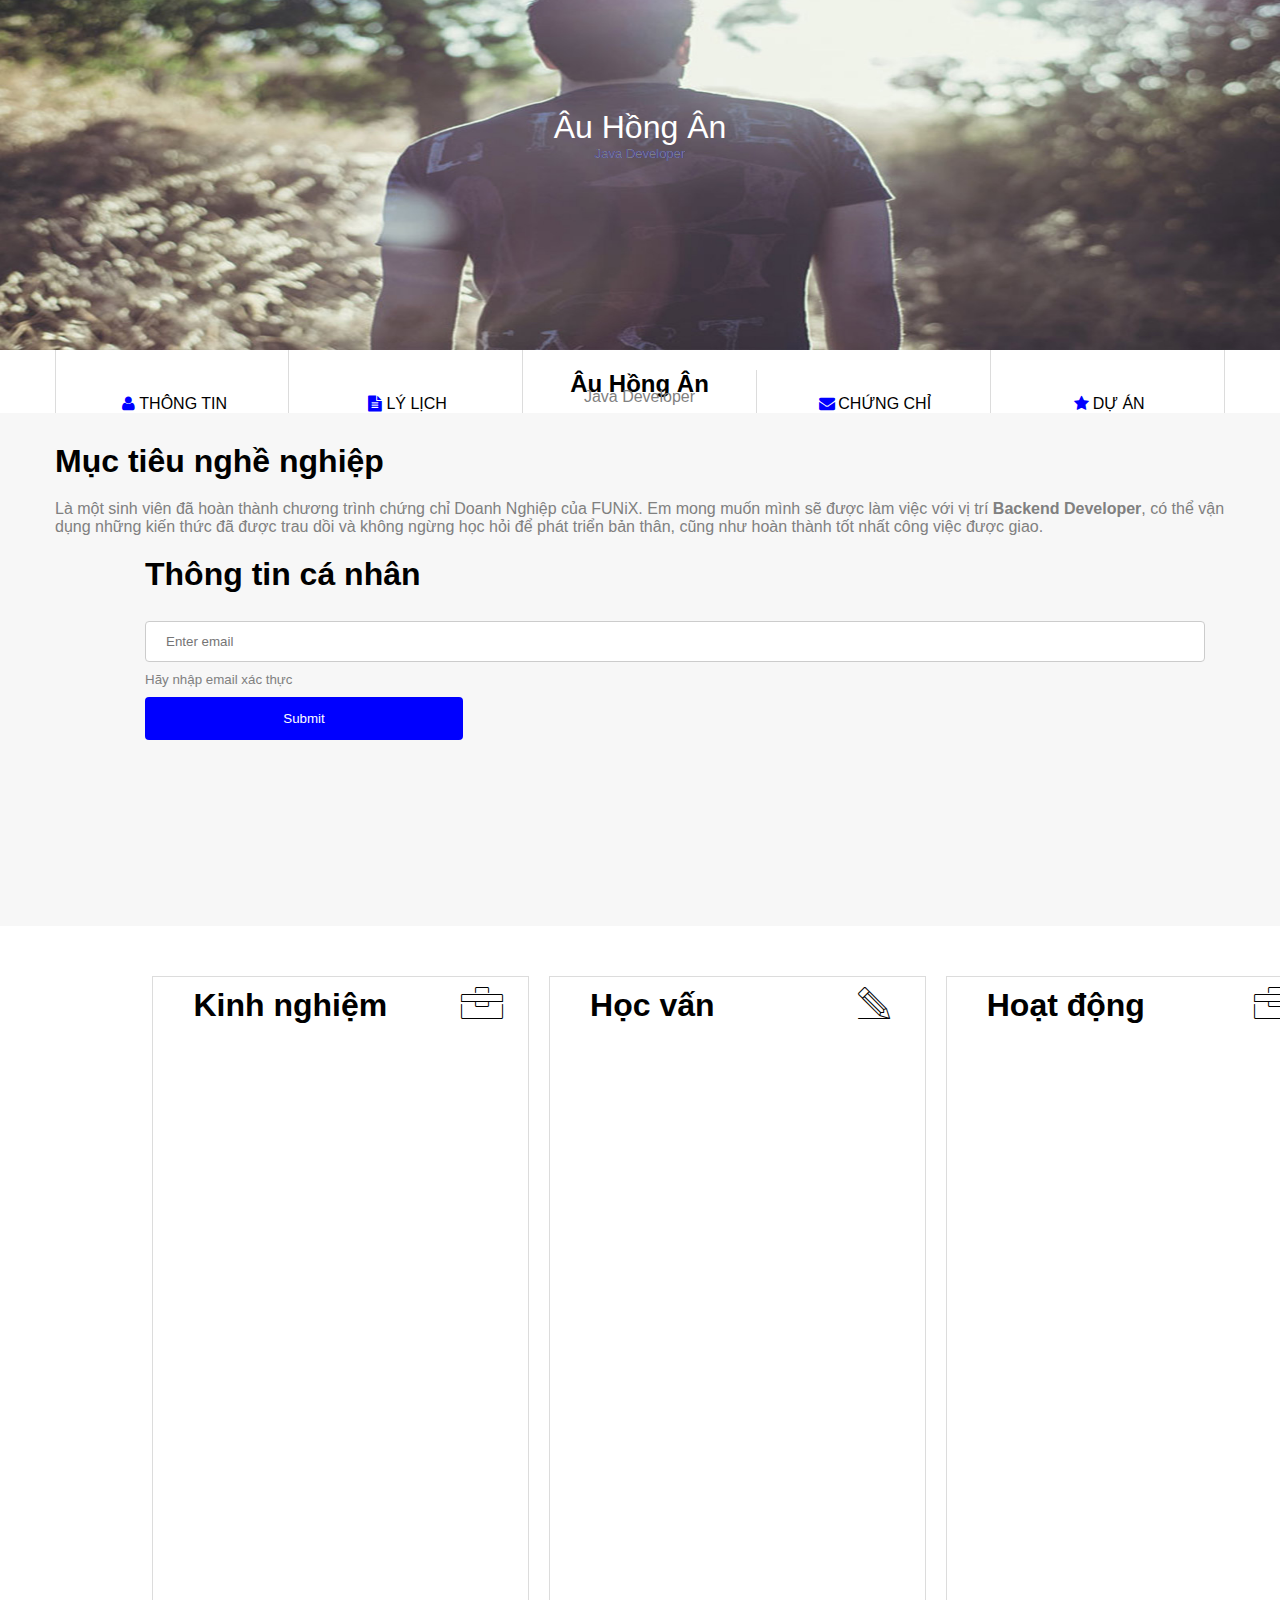
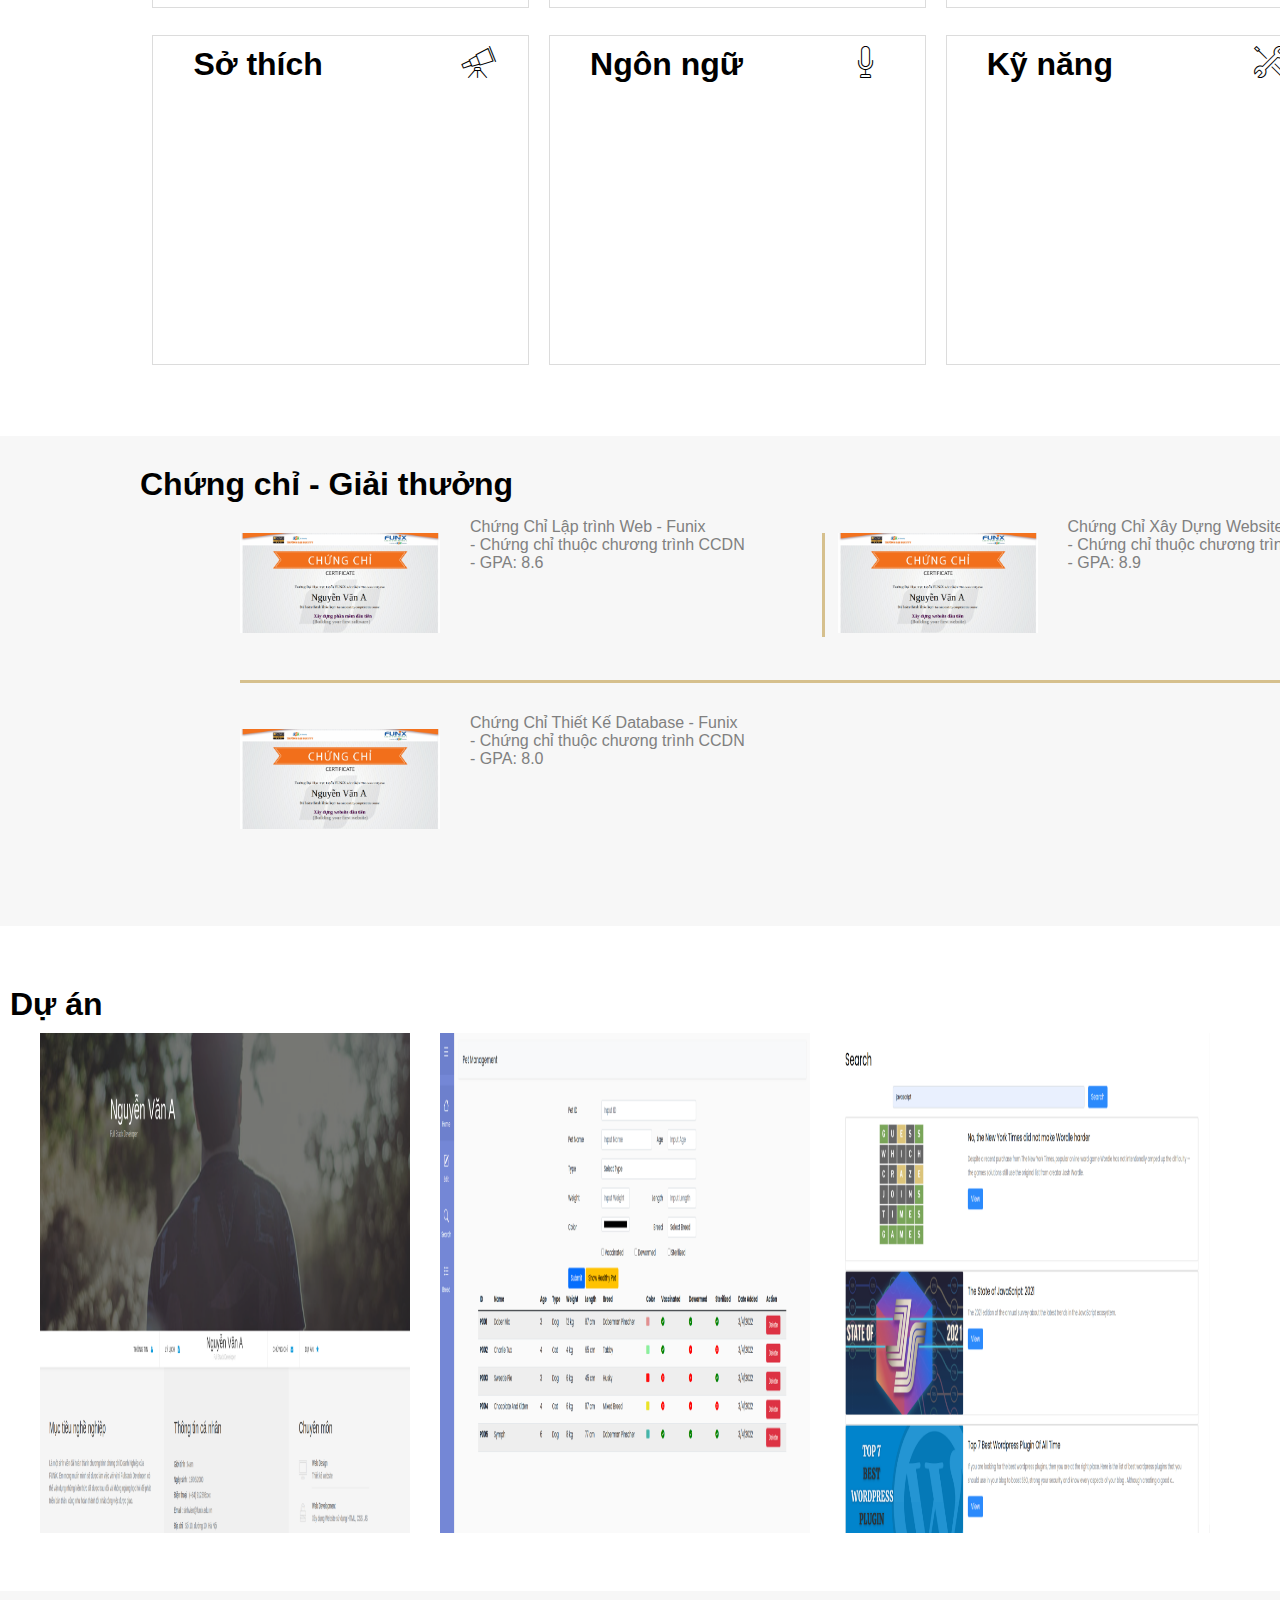
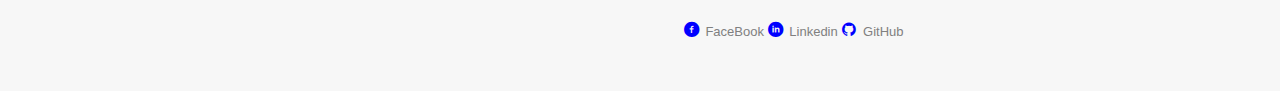
==== commit 6aed468b: "Add files via upload" ====
--- a/ASM3/index.html
+++ b/ASM3/index.html
@@ -8,16 +8,15 @@
 	<link rel="stylesheet" href="./css/tablet.css">
 	<link rel="stylesheet" href="./css/mobile.css">
 	<link rel="stylesheet" href="./css/font.css">
+	<link href="https://cdn.jsdelivr.net/npm/bootstrap@5.3.0-alpha1/dist/css/bootstrap.min.css" rel="stylesheet" 
+	integrity="sha384-GLhlTQ8iRABdZLl6O3oVMWSktQOp6b7In1Zl3/Jr59b6EGGoI1aFkw7cmDA6j6gD" crossorigin="anonymous">
 	<script src="./js/Js.js"></script>
-	
 	<title>Assignment 03</title>
-
 </head>
 <body onload="OnPageLoading()">
-	
-	<!--Banner  -->
+<!--Banner  -->
 	<div class="banner">
-		<img src="./images/banner.jpg" alt="banner">
+		<img src="./images/banner.jpg" alt="banner" >
 		<div class="title">
 			<h1>Âu Hồng Ân</h1>
 			<p >Java Developer</p>
@@ -25,7 +24,6 @@
 	</div>
 
 	<!--Ending Banner  -->
-
 
 	<!--Navbar  -->
 	
@@ -40,14 +38,16 @@
 			<a><i class="icon-mail-alt mobile-cer"></i>Chứng chỉ</a>
 			<a> <i class="icon-star-1 mobile-project"></i>Dự Án</a>
 		</nav> 
+	
 	</section>
 
 	<!--Ending Navbar  -->
 
-	<!--About  -->
-	<section id="about" class="bg-grey">
-		<div class="container">
-			<div id="item1">
+<!--About  -->
+<section id="about" class="bg-grey">
+	<div class="container">
+		<div class="row ">
+			<div id="item1" class="col-lg-6 col-md-6" >
 				<div id="target">
 					<h1 class="section-title">Mục tiêu nghề nghiệp</h1>
 					<p style="padding-top: 20px">
@@ -59,7 +59,7 @@
 					</p>
 				</div>
 			</div>
-			<div id="item2">
+			<div class="col-lg-6 col-md-6" id="item2">
 				<div id="personal-info" style="margin-top: 20px">
 					<h1 class="section-title2">Thông tin cá nhân</h1>
 					<div class="input">
@@ -86,513 +86,291 @@
 					
 				</div>
 			</div>
+		</div>
 		
+	</div>
+</section>
+
+<!--Ending About  -->
+
+		<!--JobInfo  -->
+
+		<section id="job-info">
+			<div class="container">
+				<div id="experience" class="div lab">
+					<div class="SubDiv">
+						<h1>Kinh nghiệm</h1>
+						<h1 class="ic-toolbox"></h1>
+						<p class="view">Viewmore</p>
+						
+					</div>
+	
+					<div class="SubDiv2">
+						<input type="radio" checked>
+						<label>Java Backend Developer Công Ty X</label>
+						<div class="timeline">
+							<p>5/2022 - </p>
+							<p id="current">Hiện tại</p>
+						</div>
+						<div class="content">
+							<p>- Xây dựng, phát triển Website trên thiết kế yêu cầu đã có</p>
+							<p>- Sử dụng Mysql, SqlServer, và truy vấn SQL</p>
+							<p>- Dùng ngôn ngữ lập trình Java</p>
+						</div>
+						
+						<br>
+						
+						<input type="radio" checked>
+						<label>.Net Backend Developer Công Ty Y</label>
+						<div class="timeline">
+							<p>6/2021-4/2022 </p>
+						</div>
+						<div class="content">
+							<p>- Xây dựng, phát triển Website trên thiết kế yêu cầu đã có</p>
+							<p>- Sử dụng Mysql, SqlServer, và truy vấn SQL, C#</p>
+						</div>
+					</div>
+					
+				</div>
+				<div id ="education" class="div lab">
+					<div class="SubDiv">
+						<h1 id="edu">Học vấn</h1>
+						<h1 class="ic-pencil"></h1>	
+						<p id="viewmoreedu"class="view">Viewmore</p>
+					</div>
+	
+					<div class="SubDiv2">
+						<input type="radio" checked>
+						<label>Funix</label>
+						<div class="timeline">
+							<p>6/2021-5/2022 </p>
+						</div>
+						<div class="content">
+							<p>- Chứng chỉ doanh nghiệp Java Developer</p>
+							<p>- GPA: 8/10</p>
+						</div>
+						<br>
+						<input type="radio" checked>
+						<label>Cử Nhân Đại Học Khoa Học Tự Nhiên</label>
+						<div class="timeline">
+							<p>12/2018-7/2022 </p>
+						</div>
+						<div class="content">
+							<p>- Chuyên ngành IT</p>
+							<p>- GPA 7/10</p>
+						</div>
+						<br>
+						<input type="radio" checked>
+						<label>Cử Nhân UEH</label>
+						<div class="timeline">
+							<p>12/2016-7/2018 </p>
+						</div>
+						<div class="content">
+							<p>- Kế Toán Doanh Nghiệp</p>
+							<p>- GPA 6/10</p>
+						</div>
+					</div>
+					
+				</div>
+				<div id ="operation" class="div lab" >
+					<div class="SubDiv">
+						<h1>Hoạt động</h1>
+						<h1 class="ic-toolbox"></h1>
+						<p class="view">Viewmore</p>
+					</div>
+	
+					<div class="SubDiv2">
+						<input type="radio" checked>
+						<label>FPT Edu Hackathon 2019</label>
+						<div class="timeline">
+							<p>3/2019-5/2019</p>
+						</div>
+						<div class="content">
+							<p>- Giải 3 bảng A</p>
+							<p>- Đề tài: Trang web phân loại rác</p>
+						</div>
+						<br>
+						<input type="radio" checked>
+						<label>Câu lạc bộ Z</label>
+						<div class="timeline">
+							<p>8/2016-8/2017 </p>
+						</div>
+						<div class="content">
+							<p>- Trưởng ban chuyên môn</p>
+						</div>
+					</div>
+					
+				</div>
+				<div id="favourite" class="div">
+					<div class="SubDiv">
+						<h1>Sở thích</h1>
+						<h1 class="ic-telescope"></h1>
+						<p class="view">Viewmore</p>
+					</div>
+					<div class="Icon">
+						<div class="fav">
+							<h1 class="ic-megaphone"></h1>
+							
+						</div class="fav">
+						<div class="fav">
+							<h1 class="ic-strategy" style="margin-left: 18px"></h1>
+						</div>
+						<div class="fav">
+							<h1 class="ic-hotairballoon" style="margin-left: 15px"></h1>
+						</div>
+						
+						<div class="fav">
+							<h1 class="ic-basket"></h1>
+						</div>
+						
+					</div>
+					<div id="ic" class="titlefavou" >
+					
+						<p>Âm Nhạc</p>
+						<p>Chơi Game</p>
+						<p>Du Lịch</p>
+						<p>Nấu Ăn</p>
+					</div>
+					
+					
+				
+				</div>
+				<div id="language" class="div">
+					<div class="SubDiv">
+						<h1>Ngôn ngữ</h1>
+						<h1 class="ic-mic"></h1>
+						<p class="view">Viewmore</p>
+					</div>
+					<div class="evaluation">
+						<div>
+							<p>Tiếng Anh - IELTS 7.0</p>
+							<div class="Inlines">
+								 <p class="inline" style="background-color: blue"></p>
+								<p class="inline" style="background-color: blue"></p>
+								<p class="inline"></p>
+							</div>
+							<p>Tiếng Nhật - JLPT N4</p>
+							<div class="Inlines">
+								 <p class="inline" style="background-color: blue"></p>
+								<p class="inline"></p>
+								<p class="inline"></p>
+							</div>
+						</div>
 			
-			
-		</div>
-	</section>
-
-	<!--Ending About  -->
-
-	<!--JobInfo  -->
-
-	<section id="job-info">
-		<div class="container">
-			<div id="experience" class="div">
-				<div class="SubDiv">
-					<h1>Kinh nghiệm</h1>
-					<h1 class="ic-toolbox"></h1>
-					<p class="view">Viewmore</p>
-					
-				</div>
-
-				<div class="SubDiv2">
-					<input type="radio" checked>
-					<label>Java Backend Developer Công Ty X</label>
-					<div class="timeline">
-						<p>5/2022 - </p>
-						<p id="current">Hiện tại</p>
-					</div>
-					<div class="content">
-						<p>- Xây dựng, phát triển Website trên thiết kế yêu cầu đã có</p>
-						<p>- Sử dụng Mysql, SqlServer, và truy vấn SQL</p>
-						<p>- Dùng ngôn ngữ lập trình Java</p>
-					</div>
-					
-					<br>
-					
-					<input type="radio" checked>
-					<label>.Net Backend Developer Công Ty Y</label>
-					<div class="timeline">
-						<p>6/2021-4/2022 </p>
-					</div>
-					<div class="content">
-						<p>- Xây dựng, phát triển Website trên thiết kế yêu cầu đã có</p>
-						<p>- Sử dụng Mysql, SqlServer, và truy vấn SQL, C#</p>
-					</div>
-				</div>
-				
-			</div>
-			<div id ="education" class="div">
-				<div class="SubDiv">
-					<h1 id="edu">Học vấn</h1>
-					<h1 class="ic-pencil"></h1>	
-					<p id="viewmoreedu"class="view">Viewmore</p>
-				</div>
-
-				<div class="SubDiv2">
-					<input type="radio" checked>
-					<label>Funix</label>
-					<div class="timeline">
-						<p>6/2021-5/2022 </p>
-					</div>
-					<div class="content">
-						<p>- Chứng chỉ doanh nghiệp Java Developer</p>
-						<p>- GPA: 8/10</p>
-					</div>
-					<br>
-					<input type="radio" checked>
-					<label>Cử Nhân Đại Học Khoa Học Tự Nhiên</label>
-					<div class="timeline">
-						<p>12/2018-7/2022 </p>
-					</div>
-					<div class="content">
-						<p>- Chuyên ngành IT</p>
-						<p>- GPA 7/10</p>
-					</div>
-					<br>
-					<input type="radio" checked>
-					<label>Cử Nhân UEH</label>
-					<div class="timeline">
-						<p>12/2016-7/2018 </p>
-					</div>
-					<div class="content">
-						<p>- Kế Toán Doanh Nghiệp</p>
-						<p>- GPA 6/10</p>
-					</div>
-				</div>
-				
-			</div>
-			<div id ="operation" class="div" >
-				<div class="SubDiv">
-					<h1>Hoạt động</h1>
-					<h1 class="ic-toolbox"></h1>
-					<p class="view">Viewmore</p>
-				</div>
-
-				<div class="SubDiv2">
-					<input type="radio" checked>
-					<label>FPT Edu Hackathon 2019</label>
-					<div class="timeline">
-						<p>3/2019-5/2019</p>
-					</div>
-					<div class="content">
-						<p>- Giải 3 bảng A</p>
-						<p>- Đề tài: Trang web phân loại rác</p>
-					</div>
-					<br>
-					<input type="radio" checked>
-					<label>Câu lạc bộ Z</label>
-					<div class="timeline">
-						<p>8/2016-8/2017 </p>
-					</div>
-					<div class="content">
-						<p>- Trưởng ban chuyên môn</p>
-					</div>
-				</div>
-				
-			</div>
-			<div id="favourite" class="div">
-				<div class="SubDiv">
-					<h1>Sở thích</h1>
-					<h1 class="ic-telescope"></h1>
-					<p class="view">Viewmore</p>
-				</div>
-				<div class="Icon">
-					<div class="fav">
-						<h1 class="ic-megaphone"></h1>
-						
-					</div class="fav">
-					<div class="fav">
-						<h1 class="ic-strategy" style="margin-left: 18px"></h1>
-					</div>
-					<div class="fav">
-						<h1 class="ic-hotairballoon" style="margin-left: 15px"></h1>
-					</div>
-					
-					<div class="fav">
-						<h1 class="ic-basket"></h1>
-					</div>
-					
-				</div>
-				<div id="ic" class="titlefavou" >
-				
-					<p>Âm Nhạc</p>
-					<p>Chơi Game</p>
-					<p>Du Lịch</p>
-					<p>Nấu Ăn</p>
+					</div>
+					
+				</div>
+				<div id="skills" class="div">
+					<div class="SubDiv">
+						<h1>Kỹ năng</h1>
+						<h1 class="ic-tools-2"></h1>
+						<p class="view">Viewmore</p>
+					</div>
+					<div class="evaluation">
+						<div>
+							<p>DSA/GT/DB: Intermediate</p>
+							<div class="Inlines">
+								<p class="inline" style="background-color: blue"></p>
+								<p class="inline" style="background-color: blue"></p>
+								<p class="inline"></p>
+							</div>
+							<p>Java: Intermediate </p>
+							<div class="Inlines">
+								 <p class="inline" style="background-color: blue"></p>
+								<p class="inline" style="background-color: blue"></p>
+								<p class="inline"></p>
+							</div>
+							<p>C#: Intermediate </p>
+							<div class="Inlines">
+								 <p class="inline" style="background-color: blue"></p>
+								<p class="inline" style="background-color: blue"></p>
+								<p class="inline"></p>
+							</div>
+					
+						</div>
+					</div>
 				</div>
 				
 				
-			
-			</div>
-			<div id="language" class="div">
-				<div class="SubDiv">
-					<h1>Ngôn ngữ</h1>
-					<h1 class="ic-mic"></h1>
-					<p class="view">Viewmore</p>
-				</div>
-				<div class="evaluation">
-					<div>
-						<p>Tiếng Anh - IELTS 7.0</p>
-						<div class="Inlines">
-						 	<p class="inline" style="background-color: blue"></p>
-							<p class="inline" style="background-color: blue"></p>
-							<p class="inline"></p>
-						</div>
-						<p>Tiếng Nhật - JLPT N4</p>
-						<div class="Inlines">
-						 	<p class="inline" style="background-color: blue"></p>
-							<p class="inline"></p>
-							<p class="inline"></p>
-						</div>
-					</div>
-		
-				</div>
+			</div>
+		</section>
+
+		<!--JobInfo  -->
+		<!--certificate  -->
+		<section id="certificate" class="bg-grey">
+			<div class="container">
+				<h1 id="cer" class="section-title">
+					Chứng chỉ - Giải thưởng
+				</h1>
+				<div class="detail">
+					<div class="row1">
+						<div class="column">
+							<div class="column1" id="cell00">
+								<div class="subcolumn">
+									<div class="subcolumn1" >
+										<img src="./images/Cert_PRF.png" width="200" height="100">
+									</div>
+									<div class="subcolumn2">
+										<div class="namecer">
+											<p>Chứng Chỉ Lập trình Web - Funix</p>
+										</div>
+										<div class="contentcer">
+											<p>- Chứng chỉ thuộc chương trình CCDN</p>
+											<p>- GPA: 8.6</p>
+										</div>
+										
+									</div>
+								</div>
+							</div>
+							<div class="column2">
+								<div class="subcolumn">
+									<div class="subcolumn1">
+										<img src="./images/Cert_WEB.png" width="200" height="100">
+									</div>
+									<div id="subco" class="subcolumn2">
+										<div class="namecer">
+											<p>Chứng Chỉ Xây Dựng Website Đầu Tiên</p>
+										</div>
+										<div class="contentcer">
+											<p>- Chứng chỉ thuộc chương trình CCDN</p>
+											<p>- GPA: 8.9</p>
+										</div>
+										
+									</div>
+								</div>
+							</div>
+						</div>
 				
-			</div>
-			<div id="skills" class="div">
-				<div class="SubDiv">
-					<h1>Kỹ năng</h1>
-					<h1 class="ic-tools-2"></h1>
-					<p class="view">Viewmore</p>
-				</div>
-				<div class="evaluation">
-					<div>
-						<p>DSA/GT/DB: Intermediate</p>
-						<div class="Inlines">
-							<p class="inline" style="background-color: blue"></p>
-							<p class="inline" style="background-color: blue"></p>
-							<p class="inline"></p>
-						</div>
-						<p>Java: Intermediate </p>
-						<div class="Inlines">
-						 	<p class="inline" style="background-color: blue"></p>
-							<p class="inline" style="background-color: blue"></p>
-							<p class="inline"></p>
-						</div>
-						<p>C#: Intermediate </p>
-						<div class="Inlines">
-						 	<p class="inline" style="background-color: blue"></p>
-							<p class="inline" style="background-color: blue"></p>
-							<p class="inline"></p>
-						</div>
-				
-					</div>
-				</div>
-			</div>
-			
-		</div>
-	</section>
-	<!--Mobile -->
-	<section id="job-info-mobile">
-		<div class="container">
-			<div id="experience" class="div">
-				<div class="SubDiv">
-					<h1>Kinh nghiệm</h1>
-					<h1 class="ic-toolbox"></h1>
-					<p class="view">Viewmore</p>
-					
-				</div>
-
-				<div class="SubDiv2">
-					<input type="radio" checked>
-					<label>Java Backend Developer Công Ty X</label>
-					<div class="timeline">
-						<p>5/2022 - </p>
-						<p id="current">Hiện tại</p>
-					</div>
-					<div class="content">
-						<p>- Xây dựng, phát triển Website trên thiết kế yêu cầu đã có</p>
-						<p>- Sử dụng Mysql, SqlServer, và truy vấn SQL</p>
-						<p>- Dùng ngôn ngữ lập trình Java</p>
-					</div>
-					
-					<br>
-					
-					<input type="radio" checked>
-					<label>.Net Backend Developer Công Ty Y</label>
-					<div class="timeline">
-						<p>6/2021-4/2022 </p>
-					</div>
-					<div class="content">
-						<p>- Xây dựng, phát triển Website trên thiết kế yêu cầu đã có</p>
-						<p>- Sử dụng Mysql, SqlServer, và truy vấn SQL, C#</p>
-					</div>
-				</div>
-				
-			</div>
-			<div id ="education" class="div">
-				<div class="SubDiv">
-					<h1 id="edu">Học vấn</h1>
-					<h1 class="ic-pencil"></h1>	
-					<p id="viewmoreedu"class="view">Viewmore</p>
-				</div>
-
-				<div class="SubDiv2">
-					<input type="radio" checked>
-					<label>Funix</label>
-					<div class="timeline">
-						<p>6/2021-5/2022 </p>
-					</div>
-					<div class="content">
-						<p>- Chứng chỉ doanh nghiệp Java Developer</p>
-						<p>- GPA: 8/10</p>
-					</div>
-					<br>
-					<input type="radio" checked>
-					<label>Cử Nhân Đại Học Khoa Học Tự Nhiên</label>
-					<div class="timeline">
-						<p>12/2018-7/2022 </p>
-					</div>
-					<div class="content">
-						<p>- Chuyên ngành IT</p>
-						<p>- GPA 7/10</p>
-					</div>
-					<br>
-					<input type="radio" checked>
-					<label>Cử Nhân UEH</label>
-					<div class="timeline">
-						<p>12/2016-7/2018 </p>
-					</div>
-					<div class="content">
-						<p>- Kế Toán Doanh Nghiệp</p>
-						<p>- GPA 6/10</p>
-					</div>
-				</div>
-				
-			</div>
-			<div id ="operation" class="div" >
-				<div class="SubDiv">
-					<h1>Hoạt động</h1>
-					<h1 class="ic-toolbox"></h1>
-					<p class="view">Viewmore</p>
-				</div>
-
-				<div class="SubDiv2">
-					<input type="radio" checked>
-					<label>FPT Edu Hackathon 2019</label>
-					<div class="timeline">
-						<p>3/2019-5/2019</p>
-					</div>
-					<div class="content">
-						<p>- Giải 3 bảng A</p>
-						<p>- Đề tài: Trang web phân loại rác</p>
-					</div>
-					<br>
-					<input type="radio" checked>
-					<label>Câu lạc bộ Z</label>
-					<div class="timeline">
-						<p>8/2016-8/2017 </p>
-					</div>
-					<div class="content">
-						<p>- Trưởng ban chuyên môn</p>
-					</div>
-				</div>
-				
-			</div>
-			<div id="favourite" class="div">
-				<div class="SubDiv">
-					<h1>Sở thích</h1>
-					<h1 class="ic-telescope"></h1>
-					<p class="view">Viewmore</p>
-				</div>
-				<div class="Icon">
-					<div class="fav">
-						<h1 class="ic-megaphone"></h1>
-						
-					</div class="fav">
-					<div class="fav">
-						<h1 class="ic-strategy" style="margin-left: 18px"></h1>
-					</div>
-					<div class="fav">
-						<h1 class="ic-hotairballoon" style="margin-left: 15px"></h1>
-					</div>
-					
-					<div class="fav">
-						<h1 class="ic-basket"></h1>
-					</div>
-					
-				</div>
-				<div id="ic" class="titlefavou" >
-				
-					<p>Âm Nhạc</p>
-					<p>Chơi Game</p>
-					<p>Du Lịch</p>
-					<p>Nấu Ăn</p>
-				</div>
-				
-				
-			
-			</div>
-			<div id="language" class="div">
-				<div class="SubDiv">
-					<h1>Ngôn ngữ</h1>
-					<h1 class="ic-mic"></h1>
-					<p class="view">Viewmore</p>
-				</div>
-				<div class="evaluation">
-					<div>
-						<p>Tiếng Anh - IELTS 7.0</p>
-						<div class="Inlines">
-						 	<p class="inline" style="background-color: blue"></p>
-							<p class="inline" style="background-color: blue"></p>
-							<p class="inline"></p>
-						</div>
-						<p>Tiếng Nhật - JLPT N4</p>
-						<div class="Inlines">
-						 	<p class="inline" style="background-color: blue"></p>
-							<p class="inline"></p>
-							<p class="inline"></p>
-						</div>
-					</div>
-		
-				</div>
-				
-			</div>
-			<div id="skills" class="div">
-				<div class="SubDiv">
-					<h1>Kỹ năng</h1>
-					<h1 class="ic-tools-2"></h1>
-					<p class="view">Viewmore</p>
-				</div>
-				<div class="evaluation">
-					<div>
-						<p>DSA/GT/DB: Intermediate</p>
-						<div class="Inlines">
-							<p class="inline" style="background-color: blue"></p>
-							<p class="inline" style="background-color: blue"></p>
-							<p class="inline"></p>
-						</div>
-						<p>Java: Intermediate </p>
-						<div class="Inlines">
-						 	<p class="inline" style="background-color: blue"></p>
-							<p class="inline" style="background-color: blue"></p>
-							<p class="inline"></p>
-						</div>
-						<p>C#: Intermediate </p>
-						<div class="Inlines">
-						 	<p class="inline" style="background-color: blue"></p>
-							<p class="inline" style="background-color: blue"></p>
-							<p class="inline"></p>
-						</div>
-				
-					</div>
-				</div>
-			</div>
-			
-		</div>
-	</section>
-	<!--Mobile -->
-	<!--Ending JobInfo  -->
-
-	<!--certificate  -->
-	<section id="certificate" class="bg-grey">
-		<div class="container">
-			<h1 class="section-title">
-				Chứng chỉ - Giải thưởng
-			</h1>
-			<div class="detail">
-				<div class="row1">
-					<div class="column">
-						<div class="column1" id="cell00">
-							<div class="subcolumn">
-								<div class="subcolumn1" >
-									<img src="./images/Cert_PRF.png" width="200" height="100">
+					</div>
+					<div class="row2">
+						<div class="column">
+							<div class="column1" style="margin-top: 45px;">
+								<div class="subcolumn">
+									<div class="subcolumn1" >
+										<img src="./images/Cert_DBI.png" width="200" height="100">
+									</div>
+									<div class="subcolumn2">
+										<div class="namecer">
+											<p>Chứng Chỉ Thiết Kế Database - Funix</p>
+										</div>
+										<div class="contentcer">
+											<p>- Chứng chỉ thuộc chương trình CCDN</p>
+											<p>- GPA: 8.0</p>
+										</div>
+										
+									</div>
 								</div>
-								<div class="subcolumn2">
-									<div class="namecer">
-										<p>Chứng Chỉ Lập trình Web - Funix</p>
-									</div>
-									<div class="contentcer">
-										<p>- Chứng chỉ thuộc chương trình CCDN</p>
-										<p>- GPA: 8.6</p>
-									</div>
-									
-								</div>
-							</div>
-						</div>
-						<div class="column2">
-							<div class="subcolumn">
-								<div class="subcolumn1">
-									<img src="./images/Cert_WEB.png" width="200" height="100">
-								</div>
-								<div class="subcolumn2">
-									<div class="namecer">
-										<p>Chứng Chỉ Xây Dựng Website Đầu Tiên</p>
-									</div>
-									<div class="contentcer">
-										<p>- Chứng chỉ thuộc chương trình CCDN</p>
-										<p>- GPA: 8.9</p>
-									</div>
-									
-								</div>
-							</div>
-						</div>
-					</div>
-			
-				</div>
-				<div class="row2">
-					<div class="column">
-						<div class="column1" style="margin-top: 45px;">
-							<div class="subcolumn">
-								<div class="subcolumn1" >
-									<img src="./images/Cert_DBI.png" width="200" height="100">
-								</div>
-								<div class="subcolumn2">
-									<div class="namecer">
-										<p>Chứng Chỉ Thiết Kế Database - Funix</p>
-									</div>
-									<div class="contentcer">
-										<p>- Chứng chỉ thuộc chương trình CCDN</p>
-										<p>- GPA: 8.0</p>
-									</div>
-									
-								</div>
-							</div>
-						</div>
-						
-					</div>
-					
-				</div>
-				<div class="row3">
-					<div class="column">
-						<div class="column1" style="margin-top: 45px;">
-							<div class="subcolumn">
-								<div class="subcolumn1" >
-									<img src="./images/Cert_DBI.png" width="200" height="100">
-								</div>
-								<div class="subcolumn2">
-									<div class="namecer">
-										<p>Chứng Chỉ Xây Dựng Website Đầu Tiên</p>
-									</div>
-									<div class="contentcer">
-										<p>- Chứng chỉ thuộc chương trình CCDN</p>
-										<p>- GPA: 8.9</p>
-									</div>
-									
-								</div>
-							</div>
-						</div>
-						
-					</div>
-					
-				</div>
-			</div>
-
-		</div>
-	</section>
-	<!--Ending certificate  -->
+							</div>
+							
+						</div>
+						
+					</div>
+					
+				</div>
+	
+			</div>
+		</section>
+		<!--Ending certificate  -->
 
 	<!--Project  -->
 	<section id="project">
--- a/ASM3/css/laptop.css
+++ b/ASM3/css/laptop.css
@@ -1,48 +1,51 @@
-/*{
-   margin:10px;
-}*/
-
-.bg-grey {
-  background: #f7f7f7;
-    margin-top: -20px;
-}
-
-#about{
-    margin-top: -20px;
+* {
+    margin: 0px;
+}
+
+body {
+    overflow-x: hidden;
+}
+
+p {
+    color: gray;
 }
 section > .container{
-    width: 1170px;
     margin: auto;
     display: block;
-
-}
-
+    padding: 30px 50px;
+}
+
+
+.bg-grey {
+    background: #f7f7f7;
+}
 #nav-bar {
     text-align: center;
-    padding-top: 30px;
-
-    
 }
 
 /*Banner*/
+
 .banner {
-    position: relative;
+  /*  position: relative;*/
     text-align: center;
     color: white;
     height: 350px;
-    
+
 }
 
 .banner img {
+   /* position: absolute;*/
+    background-size: cover;
+    background-position: center center;
     width: 100%;
     height: 100%;
-    object-fit: cover;
+    z-index: -1;
     
 }
 
 .title {
     position: absolute;
-    top: 20%;
+    top: 15%;
     left: 50%;
     font-family: Arial;
     transform: translate(-50%, -50%);
@@ -55,113 +58,20 @@
 }
 
 .title p {
-    margin-top: 5%;
+
     text-shadow: 0 0px blue;
     font-size: small;
 }
 
-
-/*Navbar*/
-.container {
-    display: grid;
-    grid-template-columns : repeat(5,1fr);
-    font-family: Arial;
-    
-}
-
-#nav-bar .container {
-    display: grid;
-    grid-template-columns : repeat(5,1fr);
-    margin-top: -30px;
-    
-}
-
-#nav-bar a{
-    border-right: 0.25px solid gainsboro;
-    padding-top: 45px;
-    text-transform: uppercase;   
-}
-
-.title2 {
-    border-right: 0.25px solid gainsboro;
-}
-
-.title2 p {
-    margin-top: -10px;
-    color: gray;
-}
-
-#info {
-   border-left: 0.25px solid gainsboro;
-   font-size: medium;
-}
-
+/*Nvabar*/
 i {
     color: blue;
 }
 
-
-/*About*/
-#about .container{
-    display: grid;
-    grid-template-columns : 1fr 1fr;
-    grid-template-rows: 0.5fr 0.10fr;
-    margin-top: 20px;
-    gap: 50px;
-    
-    align-items: center;
-    
-}
-
-.icon a {
-    color: blue;
-}
-
-.icon {
-    padding-left: 50px;
-}
-
-#item2 {
-   
-    background-color: gainsboro;
-    margin-bottom: -70px;
-    margin-right: -150px;
-}
-
-.section-title {
-    
-    padding-right: 30px;
-    margin-bottom: 58px;
-    font-weight: 100;
-    
-}
-
-#target p {
-   color: grey;
-}
-
-
-.section-title2 {
-    padding-left: 50px;
-    font-weight: 100;
-}
-
-.mt-40 {
-    padding-top: -20px;
-    padding-left: 50px;
-    visibility: hidden;
-    
-}
-
-
-.mt-40 p{
-    color: grey;
-}
-
-.mt-40 span{
-    color: black;
-}
-/*ASM3*/
+#about {
+    margin-top: -30px;
+}
+
 input[type=text], select {
     width: 100%;
     padding: 12px 20px;
@@ -173,12 +83,12 @@
   }
   
   input[type=submit] {
-    width: 12%;
+    width: 30%;
     background-color: blue;
     text-align: center;
     color: white;
     padding: 14px 20px;
-    margin: 8px 0;
+    margin: 10px 0;
     border: none;
     border-radius: 4px;
     cursor: pointer;
@@ -191,253 +101,382 @@
   
   .input {
     border-radius: 5px;
-    background-color: gainsboro;
     padding: 20px;
-    margin-left: 30px;
+    margin-left: -20px;
   }
 
   .input p {
     margin-top: 2px;
     color: grey;
     font-size: smaller;
+  } 
+
+  .mt-40 {
+       visibility: hidden ;
   }
 
-
-/*JOBINFO*/
-#job-info{
-    width: 2000px;
-    height: 1000px;
-}
-
-#job-info .container {
-    display: grid;
-    grid-template-columns: 1fr 1fr 1fr;
-    grid-template-rows: 600px 350px;
-    gap: 20px;
-    margin-left: 180px;
+  .icon {
+    visibility: hidden ;
+}
+/*Job info*/
+.SubDiv {
+   margin-top: 10px;
+   
+}
+
+
+
+.fav {
+        
+    color: blue;
+    height: 55px;
+    width: 64px;
+    border-radius: 50%;
+    border: 2px solid blue;
+    
 }
 
 #job-info .container .div {
     border:1px solid gainsboro;
     margin-top: 20px;
 }
-.icon {
-    visibility: hidden;
-}
-
-.SubDiv {
-    display: grid;
-    grid-template-columns: 4fr 1fr;
-    margin-left: 40px;
-}
-
-.SubDiv2 {
-    margin-left: 35px;
-}
-
-.timeline {
-    display: flex;
-    margin-left: 20px;
-    font-style: italic;
-    margin-top: -5px;
-    font-size: small;
-    color: grey;
-}
-
-#current {
-    border-radius: 5px;
-    border: 2px solid blue;
-    background-color: blue;
-    color: white;
-}
-
-.content {
-    margin-left: 20px;
-    font-size: small;
-    color: grey;   
-}
-
-.fav {
-    
-    color: blue;
-    height: 55px;
-    width: 55px;
-    border-radius: 50%;
-    border: 2px solid blue;
-}
+
 
 .Icon {
     display: grid;
     grid-template-columns: 0.25fr 0.25fr 0.25fr 0.20fr;
-    margin-left: 40px;
-
-}
-
-.fav h1{
     margin-left: 10px;
-    margin-top: 10px;
-}
-
-.titlefavou {
-    display: grid;
-    grid-template-columns: 0.25fr 0.25fr 0.25fr 0.20fr;
-    margin-left: 18px;
-    text-align: center;
-    color: grey;
-}
-
-/* EngLish and Skill */
-.evaluation{
-    
-    display: grid;
-    grid-template-rows: 1fr 1fr  1fr 1fr;
-    row-gap: 20px;
-    margin-left: 40px;
-    color: grey;
-    
-}
-
-/*Line of Evaluation */
-
-.inline {
-    background: gray;
-    display: inline-block;
-    height: 2px;
-    margin-right: 10px;
-    width: 45px;
-    
-}
-
-.Inlines {
-    margin-top: -20px;
-}
-
-/* Certification */
-
-#certificate {
-    height: 490px;
-    margin-top: 10px;
-}
-
-#certificate .container {
-    margin-left: 190px;
-    padding-top: 30px;
-}
-
-.detail {
-    display: grid;
-    grid-template-rows: 150px 150px ;
-    row-gap: 1px;
-    margin-top: -20px;
-    
-}
-
-.column {
-    display: grid;
-    grid-template-columns: 2fr 2fr ;
-    gap: 1px;
-}
-
-.column2 {
-    margin-left: 12px;
-}
-
-.subcolumn {
-    display: grid;
-    grid-template-columns: 0.5fr 1.5fr ;
-    gap: 30px;
-
-}
-
-.subcolumn2 {
-    margin-top: -15px;
-}
-
-#cell00 {
-    border-right-style: solid;
-    border-right-color: #d6c08d;
-}
-
-.row1 {
-    border-bottom-style: solid;
-    border-bottom-color: #d6c08d;
-}
-
-.contentcer {
-    color: gray;
-}
-
-/*Project */
-
-#project {
-    height: 635px;    
-}
-
-#project {
-    margin-left: 90px;
-    padding-top: 30px;
-}
-
-
-.colProject {
-    display: grid;
-    grid-template-columns: 1fr 1fr 1fr ;
-    gap: 30px;
-    height: 495px;
-    margin-top: -30px;
-}
-
-.project img{
-    width: 370px; 
-    height: 500px;
-}
-
-/*footer*/
-
-#footer {
-    height: 100px;
-}
-
-#footer .container {
-    display: flex;
-    margin-left: 630px;
-    padding-top: 30px;
-}
-
-.foot {
-    display: flex;
-}
-
-.ficon {
-    color: blue;
-}
-
-.foot .content {
-    margin-left: 8px;
-    margin-top: 17px;
-}
-
-#f1 #f2 {
-    margin-left: 10px;
-}
-
-/*SetUP btn View*/
-.view:hover{
-    border-radius: 50px;
-    width: 30%;
-    border: 2px solid yellow;
-    background-color: yellow;
-    text-align: center;
-    color: black;
-    
-}
-
-
-/*Turn OF Mobile*/
-#job-info-mobile {
-    display: none;
-}
-
-.row3 {
-    display: none;
-}
+    column-gap: 10px;
+
+}
+
+    /* EngLish and Skill */
+    .evaluation{
+        
+        display: grid;
+        grid-template-rows: 1fr 1fr  1fr 1fr;
+        row-gap: 20px;
+        margin-left: 40px;
+        color: grey;
+        
+    }
+    
+    /*Line of Evaluation */
+    
+    .inline {
+        background: gray;
+        display: inline-block;
+        height: 2px;
+        margin-right: 10px;
+        width: 45px;
+        
+    }
+
+    /*SetUP btn View*/
+  
+    .view:hover{
+        border-radius: 50px;
+        width: 30%;
+        border: 2px solid yellow;
+        background-color: yellow;
+        text-align: center;
+        color: black;
+    
+    }
+
+/*Laptop*/
+@media only screen and (min-width: 1024px) {
+   
+    
+    
+    section > .container{
+        width: 1170px;
+   
+    }
+
+    /*Nvabar*/
+    .container {
+        display: grid;
+        grid-template-columns : repeat(5,1fr);
+        font-family: Arial;
+        
+    }
+    
+    #nav-bar .container {
+        display: grid;
+        grid-template-columns : repeat(5,1fr);
+        margin-top: -30px;
+        
+    }
+    
+    #nav-bar a{
+        border-right: 0.25px solid gainsboro;
+        padding-top: 45px;
+        text-transform: uppercase;   
+    }
+    
+    .title h1 {
+        font-weight: 100;
+        
+    }
+
+    .title2 {
+        border-right: 0.25px solid gainsboro;
+        margin-top: 20px;
+        
+    }
+    
+    .title2 p {
+        margin-top: -10px;
+        color: gray;
+    }
+    
+    #info {
+       border-left: 0.25px solid gainsboro;
+       font-size: medium;
+    }
+
+    
+    
+    
+    /*About*/
+    #personal-info {
+        margin-left: 90px;
+        
+    }
+
+    .icon {
+        padding-left: 50px;
+    }
+
+   /* #item2 {
+        background-color:gainsboro ;
+        
+    }
+    #personal-info {
+        background-color:gainsboro ;
+        width: 600px;
+    }*/
+
+    /*Job Info*/
+    #job-info {
+        height: 1100px;
+    }
+
+    #job-info .container {
+        display: grid;
+        grid-template-columns: 1fr 1fr 1fr;
+        grid-template-rows: 400px 350px;
+        gap: 20px;
+        row-gap: 259px;
+
+        margin-left: 8%;
+    }
+
+
+
+    .icon {
+        visibility: hidden;
+    }
+    
+    .SubDiv {
+        display: grid;
+        grid-template-columns: 4fr 1fr;
+        margin-left: 40px;
+    }
+    
+    .SubDiv2 {
+        margin-left: 35px;
+    }
+    
+    .timeline {
+        display: flex;
+        margin-left: 20px;
+        font-style: italic;
+        margin-top: -5px;
+        font-size: small;
+        color: grey;
+    }
+    
+    #current {
+        border-radius: 5px;
+        border: 2px solid blue;
+        background-color: blue;
+        color: white;
+    }
+    
+    .content {
+        margin-left: 20px;
+        font-size: small;
+        color: grey;   
+    }
+    
+
+    
+    .fav h1{
+        margin-left: 10px;
+        margin-top: 10px;
+    }
+    
+    .titlefavou {
+        display: grid;
+        grid-template-columns: 0.25fr 0.25fr 0.25fr 0.20fr;
+        margin-left: 18px;
+        text-align: center;
+        color: grey;
+    }
+    
+    /* EngLish and Skill */
+    .evaluation{
+        
+        display: grid;
+        grid-template-rows: 1fr 1fr  1fr 1fr;
+        row-gap: 20px;
+        margin-left: 40px;
+        color: grey;
+        
+    }
+    
+    /*Line of Evaluation */
+    
+    .inline {
+        background: gray;
+        display: inline-block;
+        height: 2px;
+        margin-right: 10px;
+        width: 45px;
+        
+    }
+    
+    .Inlines {
+        margin-top: -20px;
+    }
+
+    .lab {
+        height: 630px;
+    }
+
+        /* Certification */
+
+    #certificate {
+        height: 490px;
+        margin-top: 10px;
+    }
+
+    #certificate .container {
+        margin-left: 190px;
+        padding-top: 30px;
+    }
+
+    .detail {
+        display: grid;
+        grid-template-rows: 150px 150px ;
+        row-gap: 1px;
+        margin-top: 30px;
+        margin-left: auto;
+    
+    }
+
+    .column {
+        display: grid;
+        grid-template-columns: 2fr 2fr ;
+        gap: 1px;
+    }
+
+    .column2 {
+        margin-left: 12px;
+    }
+
+    .subcolumn {
+        display: grid;
+        grid-template-columns: 0.5fr 1.5fr ;
+        gap: 30px;
+
+    }
+
+    .subcolumn2 {
+        margin-top: -15px;
+    }
+
+    #cell00 {
+        border-right-style: solid;
+        border-right-color: #d6c08d;
+    }
+
+    .row1 {
+        border-bottom-style: solid;
+        border-bottom-color: #d6c08d;
+    }
+
+    .contentcer {
+        color: gray;
+    }
+    #cer {
+        margin-left: -100px;
+    }
+   
+    /*Project */
+
+    
+
+    #project {
+        height: 635px;
+        margin-left: -90px;
+        padding-top: 30px;
+        width: auto;
+        
+    }
+
+
+    .colProject {
+        display: grid;
+        grid-template-columns: 1fr 1fr 1fr ;
+        gap: 30px;
+        height: 495px;
+        margin-top: 10px;
+        margin-left: 30px;
+        
+    }
+
+    .project img{
+        width: 370px; 
+        height: 500px;
+    }
+
+    /*footer*/
+
+    #footer {
+        height: 100px;
+    }
+
+    #footer .container {
+        display: flex;
+        margin-left: 630px;
+        padding-top: 30px;
+        width: auto;
+    }
+
+    .foot {
+        display: flex;
+    }
+
+    .ficon {
+        color: blue;
+    }
+
+    .foot .content {
+        margin-left: 3px;
+        margin-top: 3px;
+    }
+
+    #f1 #f2 {
+        margin-left: 10px;
+    }
+ 
+    
+    
+    
+    
+}
+
+
--- a/ASM3/css/tablet.css
+++ b/ASM3/css/tablet.css
@@ -1,171 +1,254 @@
-/*{
-   margin:10px;
-}*/
-
-@media screen and (max-width: 961px)  {
-   body {
-     width: 961px;
-   }
-
-   /*banner*/
-   .banner{
-        width: 720px;
-   }
-
-   .banner img {
-        width: 850px;
-   }
-
-   .title {
-        margin-top: 70px;
-        margin-left: 55px;
-   }
-
-   /*nav-bar*/
-   #nav-bar .container{
-       width: 700px;
-       height: 114px;
-       margin-left: 60px;
-   }
-
-   #nav-bar a{
-    margin-top: -10px;
-    height: 80px; 
-    padding-top: 65px;
-    
-  }
-
-  .namepos {
-    visibility :hidden;
-  }
+@media only  screen and (max-width: 1023px) {
+
+    
+    section > .container{
+        width: 1023px;
+    
+    }
+
+    .title {
+        top: 10%;
+    }
+
+
+    #nav-bar .container {
+        display: grid;
+        grid-template-columns : repeat(5,1fr);
+        margin-top: -30px;
+        width: auto;
+        
+    }
+     /*Nvabar*/
+    
+    #nav-bar a{
+        border-right: 0.25px solid gainsboro;
+        padding-top: 45px;
+        text-transform: uppercase;
+        height: 120px;
+    }
+    
+    .title h1 {
+        font-weight: 100;
+        
+    }
+
+    .title2 {
+        border-right: 0.25px solid gainsboro;
+        margin-top: 20px;
+        
+    }
+    
+    .title2 p {
+        margin-top: -10px;
+        color: gray;
+    }
+    
+    #info {
+       border-left: 0.25px solid gainsboro;
+       font-size: medium;
+    }
+
+    .namepos {
+        display: none;
+    }
+
+         /*About*/
+    #personal-info {
+        margin-left: 90px;
+          
+    }
+
+  /*  #item2 {
+        background-color:gainsboro ;
+        
+    }
+    #personal-info {
+        background-color:gainsboro ;
+        width: 280px;
+    }*/
+
+    /*Jobinfo*/
+    #job-info {
+        height: 2100px;
+    }
+                    
+    
+    
+    #job-info .container{
+        width: 750px;
+        height: 1900px;
+        margin-left: auto;
+        display: grid;
+        grid-template-columns: 1fr 1fr;
+        grid-template-rows: 700px 500px 50px;
+        column-gap: 30px;
+        row-gap: 30px;
+  
+    }
+
+    #experience {
+        grid-row: 1/2;
+    }
+
+    #operation {
+        grid-row: 1 / span 1;
+        grid-column: 2 / span 1;
+    }
+
+    #education {
+        grid-row: 2 / span 1;
+        grid-column: 2 / span 1;
+        font-size: x-small;
+        height: max-content;
+
+    }
+
+    #edu {
+        font-size: x-large;
+    }
+
+    #viewmoreedu {
+        font-size: medium;
+    }
+
+    #favourite {
+        grid-row: 3/ span 1 ;
+        grid-column: 2 / span 1;
+        height: 750px;
+  
+    }
+
+    #skills {
+        grid-row: 2/ span 2 ;
+        grid-column: 1 / span 1;
+        
+    }
+
+    #language {
+        height: 550px;
+
+    }
+
+    .SubDiv {
+        display: grid;
+        grid-template-columns: 4fr 1fr;
+        margin-left: 40px;
+    }
+    
+    .SubDiv2 {
+        margin-left: 35px;
+    }
+
+     /* Certification */
+     
+        
+     #certificate {
+        height: 600px;
+        margin-top: 10px;
+    }
+
+
+    .detail {
+        display: grid;
+        grid-template-rows: 150px 150px ;
+        row-gap: 1px;
+        margin-top: 100px;
+        margin-left: 90px;
+    
+    }
+
+    .column {
+        display: grid;
+        grid-template-columns: 2fr 2fr ;
+        gap: 1px;
+    }
+    
+    .column2 {
+        margin-left: 12px;
+    }
+
+    .subcolumn {
+        display: inline-block;
+    }
+
+    .subcolumn2 {
+    
+        margin-top: 5px;
+    }
+
+    #cell00 {
+        border-right-style: solid;
+        border-right-color: #d6c08d;
+    }
+
+    .row1 {
+        border-bottom-style: solid;
+        border-bottom-color: #d6c08d;
+        margin-top: -90px;
+    }
+
+    .contentcer {
+        color: gray;
+    }
+    /*Project*/
+    #project {
+        
+        width: 390px;
+        
+    }
+    .colProject {
+        display: grid;
+        grid-template-columns: 1fr 1fr 1fr ;
+        gap: 30px;
+        height: 495px;
+        margin-top: 10px;
+        margin-left: 30px;
+        
+    }
+    
+     #project .container {
+        width: 290px;
+        margin-left: -10px;
+    }
+
+    .project img{
+        width: 170px; 
+        height: 500px;
+        
+    }
+
+  
+
+    /*footer*/
+    #footer {
+        height: 100px;
+        width: auto;
+    }
+
+    #footer .container {
+        display: flex;
+        margin-left: 230px;
+        padding-top: 30px;
+        width: 100px;
+    }
+
+    .foot {
+        display: flex;
+    }
+
+    .ficon {
+        color: blue;
+    }
+        
+    
+     
+
+
+
+    
+
+
+     
    
-  /*About*/
-
-  #about {
-     margin-top: 20px;
-  }
-
-  #about .container {
-    width: 780px;
-    margin-left: 5px;
-  }
-
-  #item2 {
-    width: 480px;
-    height: 400px;
-  }
-
-  input[type=submit] {
-    width: 24%;
-  }
-  /*JobInfo */ 
-
-  #job-info {
-    width: 800px;
-    height: 2000px;
-  }
-
-  #job-info .container{
-      width: 750px;
-      height: 1500px;
-      margin-left: 70px;
-      display: grid;
-      grid-template-columns: 1fr 1fr;
-      grid-template-rows: 500px 500px 250px;
-    
-  }
-
-  #experience {
-    grid-row: 1/2;
-  }
-
-  #operation {
-    grid-row: 1 / span 1;
-    grid-column: 2 / span 1;
-  }
-
-  #education {
-    grid-row: 2 / span 1;
-    grid-column: 2 / span 1;
-    font-size: x-small;
-    height: max-content;
-  
-  }
-
-  #edu {
-    font-size: x-large;
-  }
-
-  #viewmoreedu {
-      font-size: medium;
-  }
-
-  #favourite {
-    grid-row: 3/ span 1 ;
-    grid-column: 2 / span 1;
-    height: 750px;
-    
-  }
-
-  #skills {
-    grid-row: 2/ span 2 ;
-    grid-column: 1 / span 1;
-  }
-
-  #language {
-    height: 550px;
-  }
-
-  /* Certification */
-
-
-
-  #certificate .container {
-    margin-left: 80px;
-    width: max-content;
- 
-  }
-
-  .section-title {
-    width: max-content;
-  }
-
-  .detail {
-    width: 790px;
-    
-  }
-
-  .row1 {
-     margin-top: -10px;
-  }
-
-  /*Project*/
-  #project .container {
-      width: 750px;
-      margin-left: -10px;
-  }
-
-  .project img{
-      width: 200px;
-  }
-
-  /*footer*/
-  #footer .container {
-    max-width: 900px;
-    margin-left: 340px;
-  }
-
-  /*Turn OF Mobile*/
-  #job-info-mobile {
-    display: none;
-  }
-
-  .row3 {
-    display: none;
-  }
-
-}
-
-
-
-
+
+}--- a/ASM3/css/mobile.css
+++ b/ASM3/css/mobile.css
@@ -1,53 +1,38 @@
-@media screen and (max-width: 481px)  {
-    body{
-        width: 390px;
-    }
-    /*banner*/
-   .banner {
-        width: 390px;
+@media  only screen and (max-width: 767px) {
+    section > .container{
+        max-width: 60%;
+    
     }
 
-    .banner img {
-        width: 380px;
-        height: 490px;
-    }
 
-    .title {
-        margin-left: 0%;
-        width: 240px;
-    }
-
-    /*nav-bar*/
-    #nav-bar {
-        margin-top: 400px;
     
-    }
-    
-
-    #nav-bar .container {
-        display: grid;
-        grid-template-columns : repeat(1,1fr);
-        width: 150px;
-        height: 10px;
-        margin-top: -80%;
-        margin-left: 20px;
-        
+    .banner {
+      height: 750px;
+      width: 100%;
     }
 
     .title2 {
-        height: 0;
-        width: 0;
+      display: none;
     }
 
-    #nav-bar .container a {
-        height: 0;
-        border-color: white;
-        width: 160px;
-    }
+      /*Nvabar*/
+    
+      #nav-bar a{
+        border: none;
+        padding-top: 45px;
+        text-transform: uppercase;
+        height: 120px;
+      }
 
-    .mobile {
+      #nav-bar .container {
+        display: grid;
+        grid-template-columns : repeat(1,1fr);
+        margin-left: -10px;
+      } 
+
+      .mobile {
         margin-left: -25px;
-    }
+      }
     
     .mobile-cer {
         margin-left: 10px;
@@ -57,232 +42,119 @@
         margin-left: -30px;
     }
 
-    /*About*/
-    #about .container {
-        display: grid;
-        grid-template-columns: 1fr;
-        width: 148px;
+
+    #personal-info {
+      margin-left: 0px;
     }
 
-    #item2 {
-        max-width: 380px;
+    /*About*/
+    #about .row{
+      display: grid;
+      grid-template-columns: 1fr;
+      width: 375px;
+      margin-left: -120px;
     }
 
-    .section-title2 {
-        margin-left: -30px;
-    }
-    .input {
-        margin-left: 0;
+     /*Jobinfo*/
+     #job-info {
+      width: auto;
+      height: 800px
     }
 
-    #femail  {
-        margin-left: 0px;
+    #job-info .container {
+       display: inline;
+       height: max-content;
     }
 
-    #msg {
-        margin-left: 0px;
+    #favourite {
+       height: auto;
+    }
+    
+    #skills {
+      height: 400px;
+    }
+    /*certification*/
+
+    #certificate {
+       margin-top: 2000px;
+       height: auto;
+       width: 390px;
+
+    }
+    #certificate .container {
+      margin-left: 10px;
+    }
+    
+    .detail {
+      display:inline;
+      
+  
     }
 
-    .submit {
-        margin-left: -110px;
+  
+
+    .row1 {
+      display: inline;
+
     }
 
-    /*JobInfor*/
-
-    #job-info {
-        display: none;
-    }
-
-    #job-info-mobile {
-        display: block;
-        max-width: 380px;
-        margin-top: 100px;
-        height: 3800px;
-    }
-
-    .div {
-        max-width: 380px;
-    }
-    #job-info-mobile .container .div {
-        border:1px solid gainsboro;
-        margin-top: 20px;
-    }
-
-    .icon {
-        visibility: hidden;
-    }
-    
-    .SubDiv {
-        display: grid;
-        grid-template-columns: 4fr 1fr;
-        margin-left: 40px;
-    }
-    
-    .SubDiv2 {
-        margin-left: 35px;
-    }
-    
-    .timeline {
-        display: flex;
-        margin-left: 20px;
-        font-style: italic;
-        margin-top: -5px;
-        font-size: small;
-        color: grey;
-    }
-    
-    #current {
-        border-radius: 5px;
-        border: 2px solid blue;
-        background-color: blue;
-        color: white;
-    }
-    
-    .content {
-        margin-left: 20px;
-        font-size: small;
-        color: grey;   
-    }
-    
-    .fav {
-        
-        color: blue;
-        height: 55px;
-        width: 55px;
-        border-radius: 50%;
-        border: 2px solid blue;
-    }
-    
-    .Icon {
-        display: grid;
-        grid-template-columns: 0.25fr 0.25fr 0.25fr 0.20fr;
-        margin-left: 40px;
-    
-    }
-    
-    .fav h1{
-        margin-left: 10px;
-        margin-top: 10px;
-    }
-    
-    .titlefavou {
-        display: grid;
-        grid-template-columns: 0.25fr 0.25fr 0.25fr 0.20fr;
-        margin-left: 18px;
-        text-align: center;
-        color: grey;
-    }
-    
-    /* EngLish and Skill */
-    .evaluation{
-        
-        display: grid;
-        grid-template-rows: 1fr 1fr  1fr 1fr;
-        row-gap: 20px;
-        margin-left: 40px;
-        color: grey;
-        
-    }
-    
-    /*Line of Evaluation */
-    
-    .inline {
-        background: gray;
-        display: inline-block;
-        height: 2px;
-        margin-right: 10px;
-        width: 45px;
-        
-    }
-    
-    .Inlines {
-        margin-top: -20px;
-    }
-    
- 
-
-    /*certificate*/
-    #certificate {
-        margin-top: -130px;
-    }
-
-    
-
-    #certificate .container{
-        max-width: 380px;
-        margin-left: 10px;
-        margin-top: 90px;
-    }
-
-    .detail {
-        max-width: 350px;
-        height: 500px;
-    }
-    /*Turn Of Column2 of tablet and laptop*/
-    .column2 {
-        display: none;
-    }
-
-    .subcolumn2 {
-        width: 160px;
+    .column {
+      display: inline;
     }
 
     #cell00 {
-        border-right-color: white
+      border-right: none;
+      border-bottom-style: solid;
+      border-bottom-color: #d6c08d;
     }
+    
+    .column2 {
+      border-bottom-style: solid;
+      border-bottom-color: #d6c08d;
+      margin-top: 20px;
+    }
+
+    #cer {
+      margin-left: -30px;
+    }
+    
+    #subco {
+      margin-left: -12px;
+    }
+    
+     /*Project*/
+
+     .colProject {
+      display: inline;
+      
+    }
+
+   
+    #img-project1{
+      width: 350px;
+    }
+
+    #img-project2{
+        width: 350px;
+    }
+
+    #img-project3{
+        width: 350px;
+    }
+
+        /*footer*/
+    #footer {
+      height: 100px;
+      width: auto;
+  }
+
+  #footer .container {
+      display: flex;
+      margin-left: 30px;
+      padding-top: 30px;
+      width: 150px;
+  }
 
 
 
-    .row2 {
-        margin-top: -30px;
-        border-bottom-style: solid;
-        border-bottom-color: #d6c08d;
-    }
-
-    .row3 {
-        display: block;
-        background: #f7f7f7;
-        margin-left: -10px;
-        margin-right: 0px;
-        
-    }
-
-    /*project*/
-
-    #project {
-        margin-top: 100px;
-        margin-left: 10px;
-    }
-
-    #project .container {
-       max-width: 380px;
-       height: 1590px;
-    }
-
-    .colProject {
-        display: list-item;
-    }
-
-    #img-project1,#img-project2,#img-project3 {
-        width: 390px;
-        height: 645px;
-    }
-
-
-    /*footer*/
-
-    #footer {
-        margin-top: 1500px;
-    }
-
-   
-
-    #footer .container {
-        width: 380px;
-        margin-left: 80px;
-        padding-top: 30px;
-    }
-    
-    
-
 }